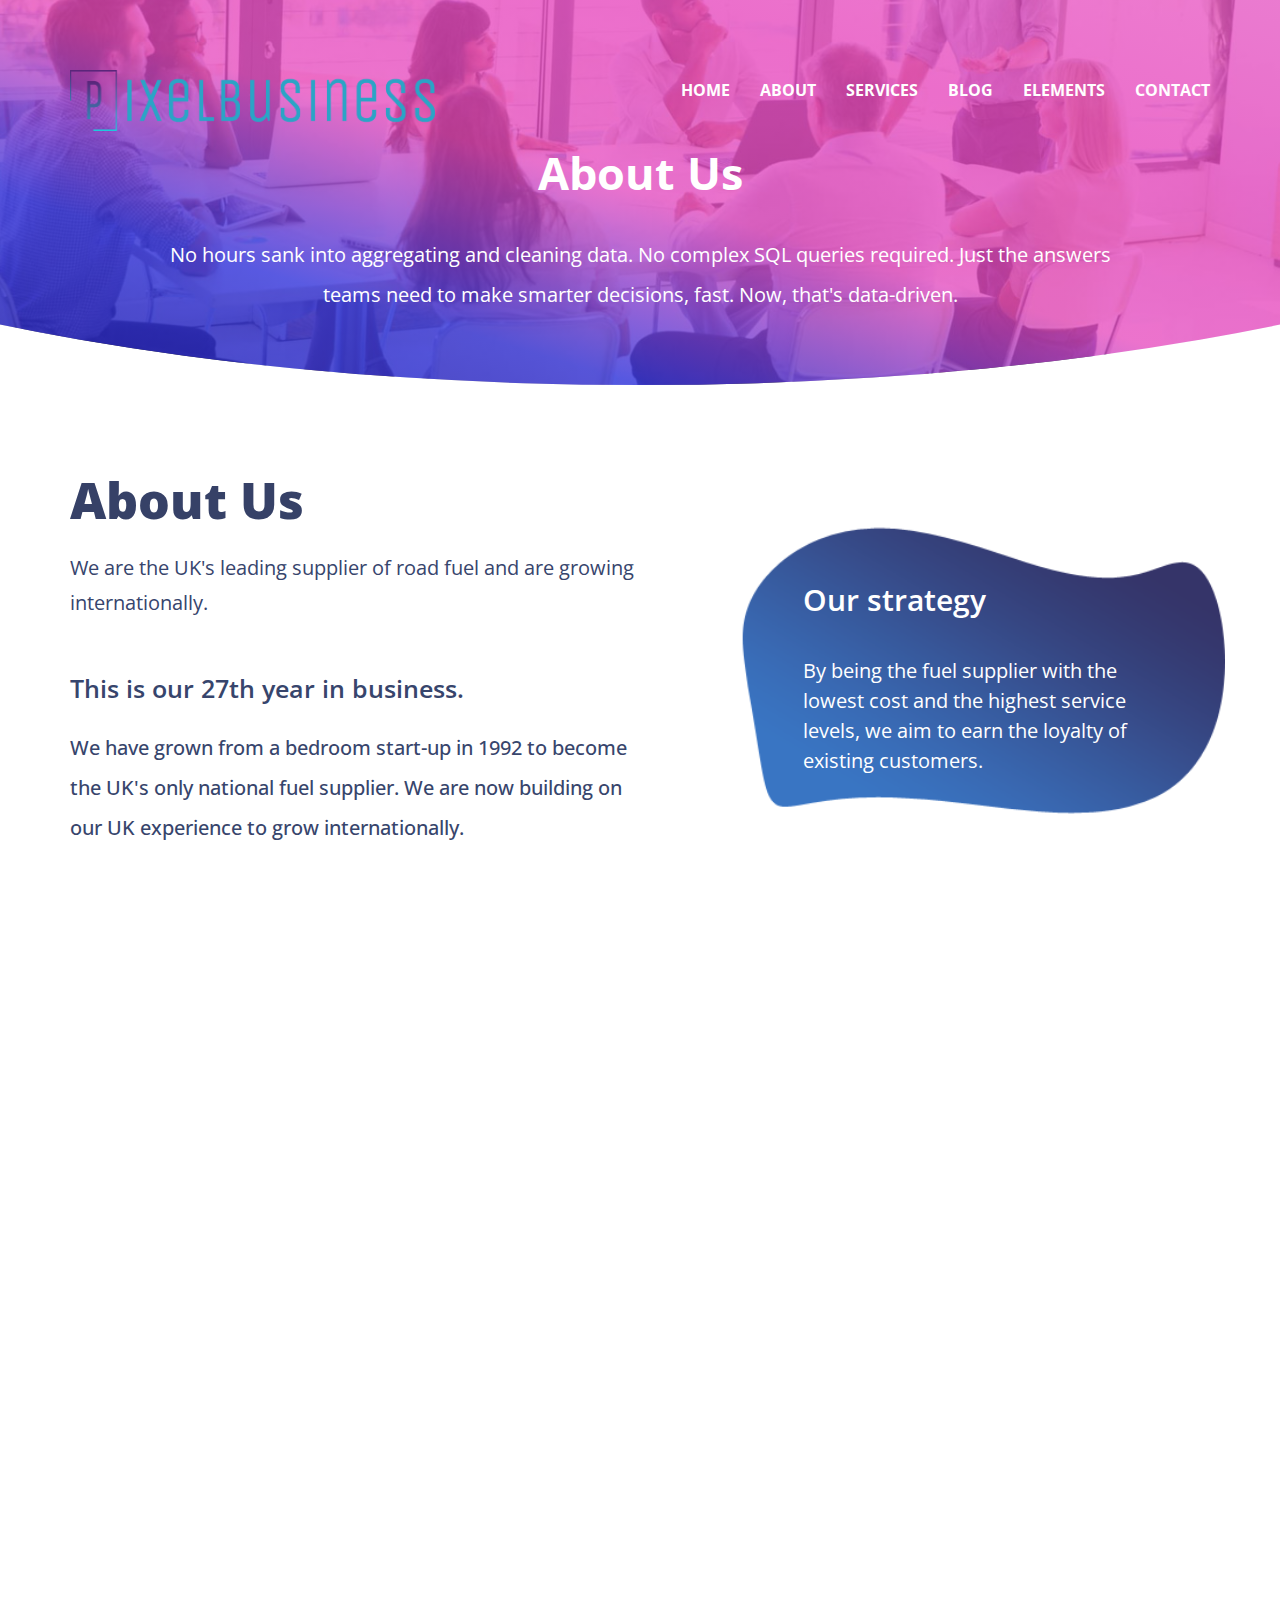
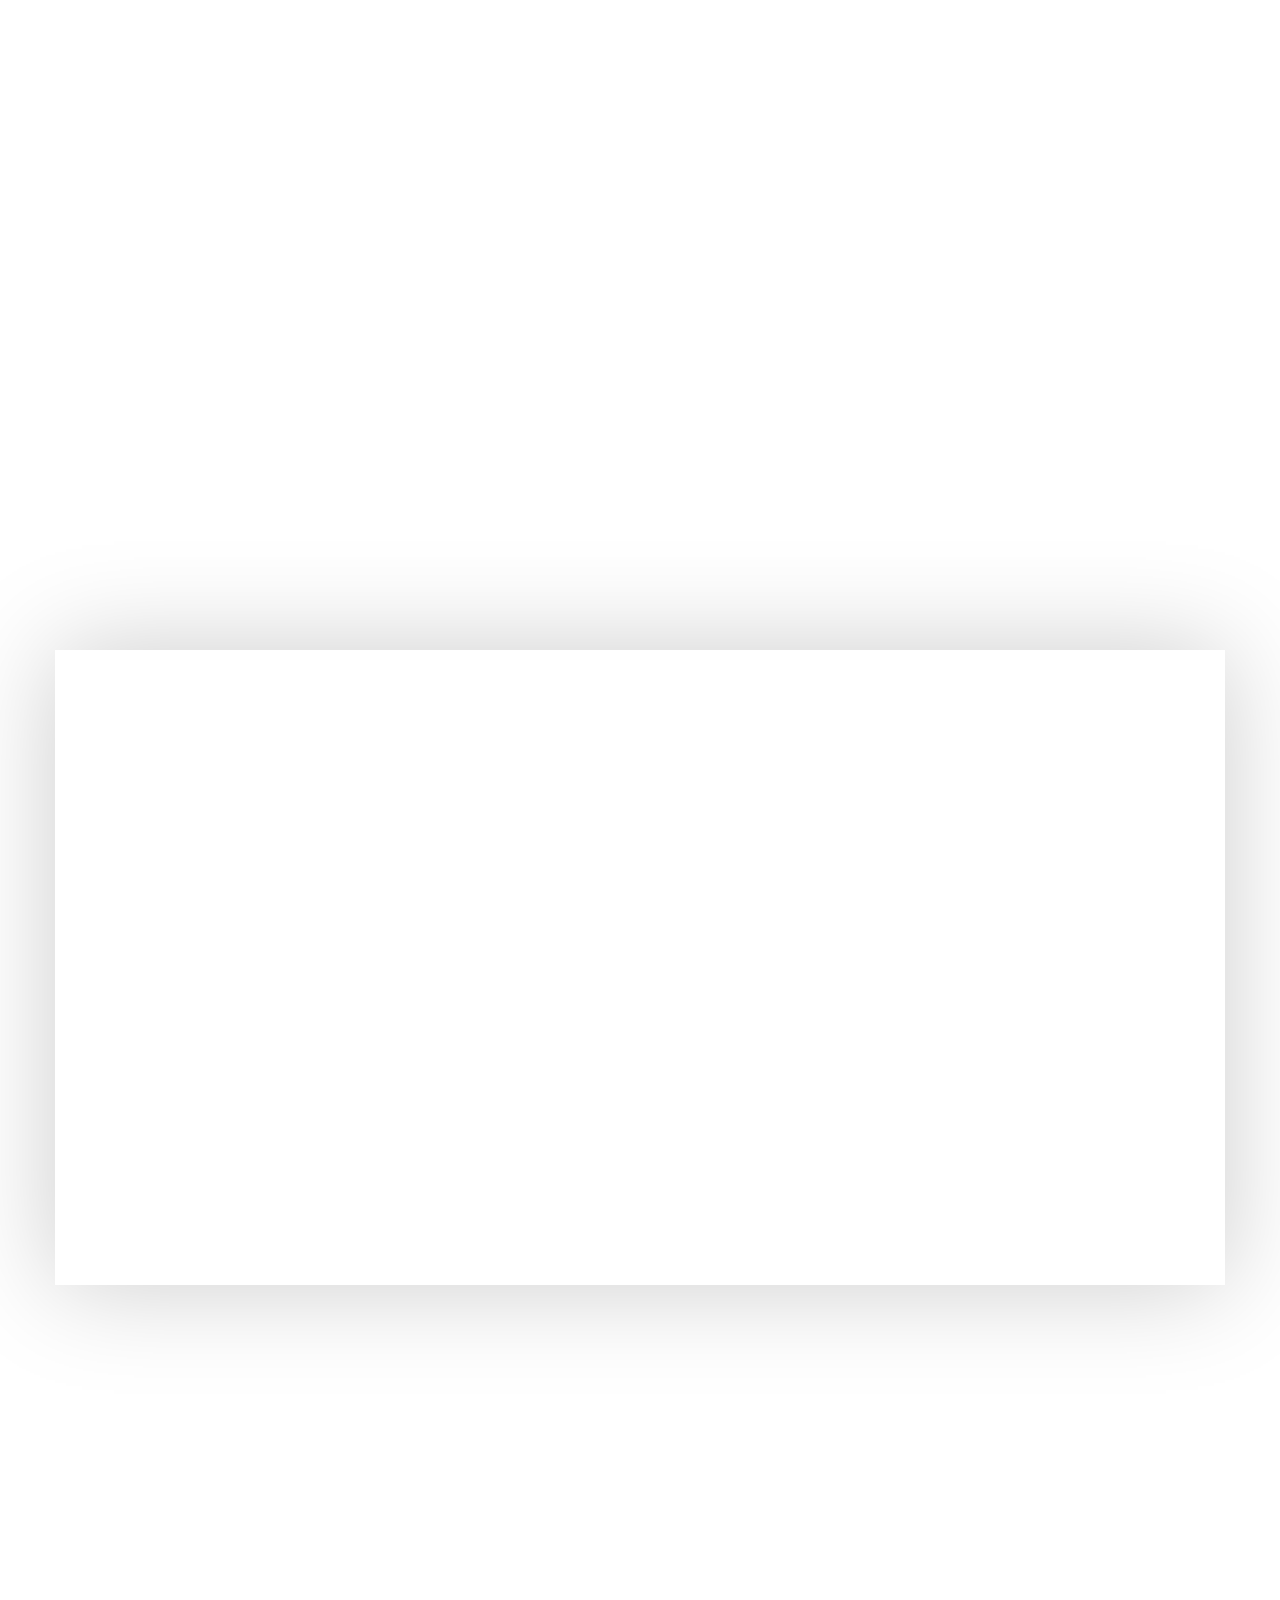
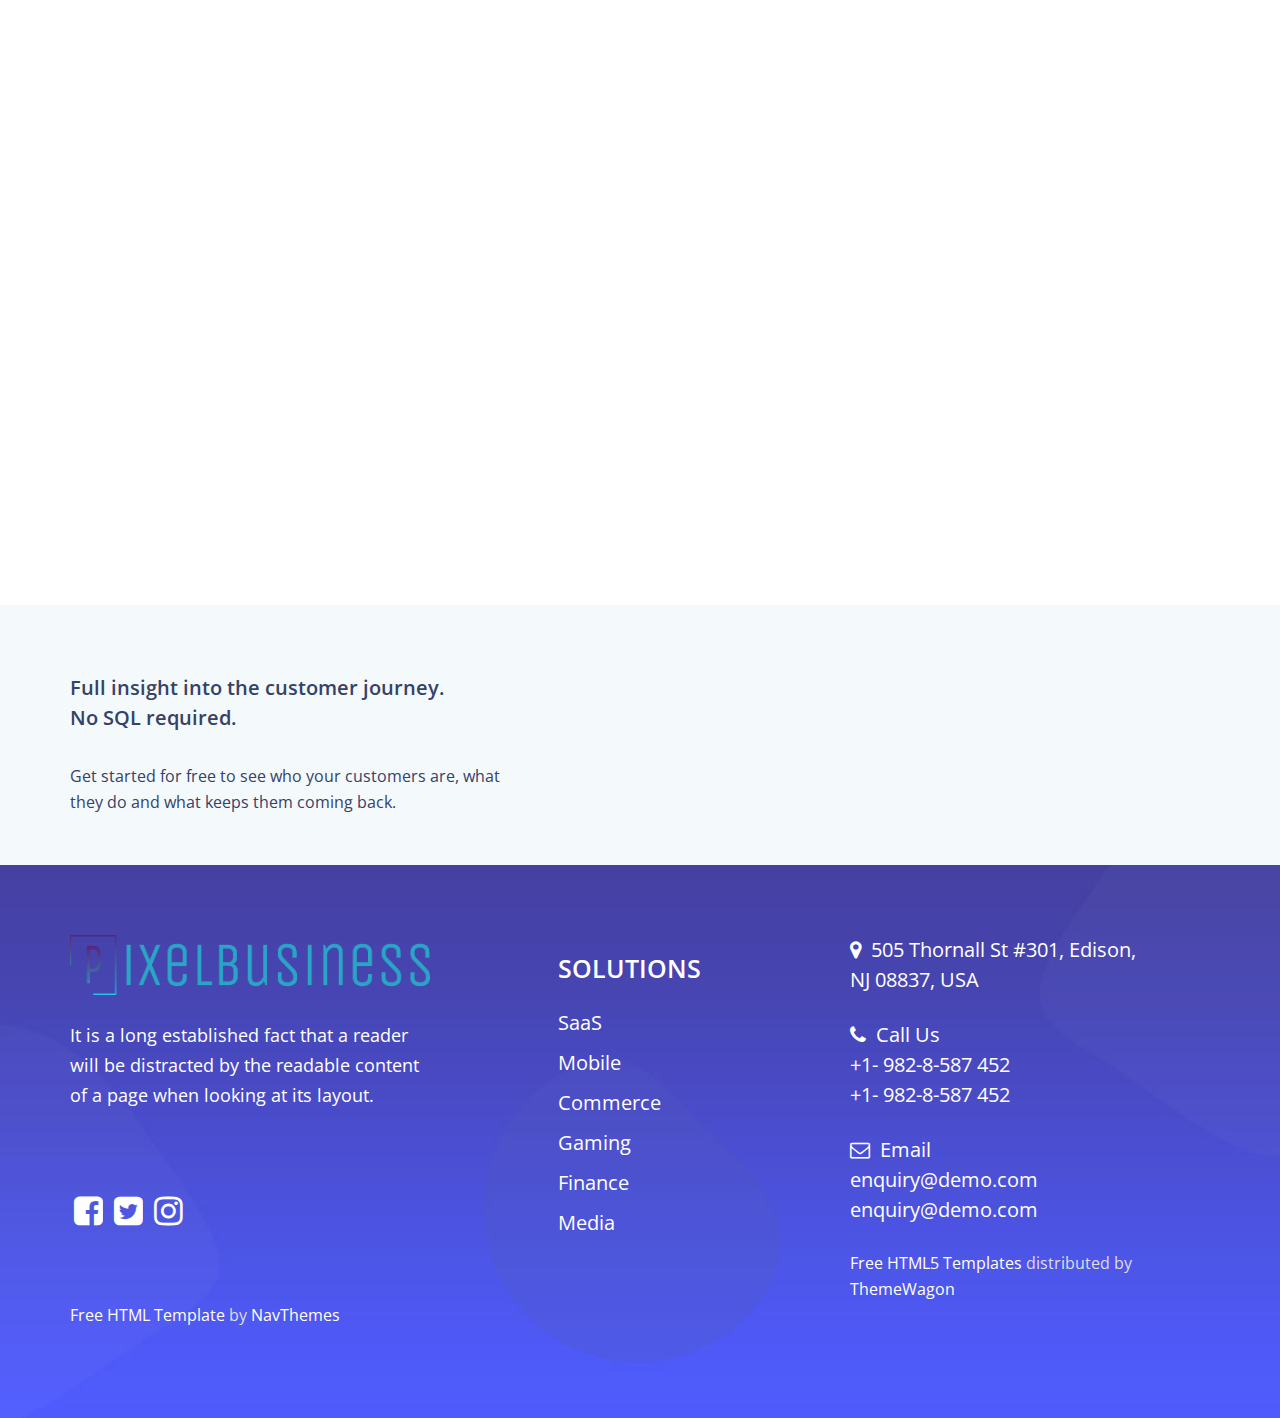
==== about.html @ dd437dbc "initial commit" ====
<!DOCTYPE html>
<html lang="en">
   <head>
      <meta charset="utf-8">
      <meta http-equiv="X-UA-Compatible" content="IE=edge">
      <meta name="viewport" content="width=device-width, initial-scale=1">
      <title>  About page </title>
      <!-- Favicon -->
      <link rel="icon" href="assets/images/favicon.png" type="image/x-icon" />
      <!-- Bootstrap CSS -->
      <link href="assets/css/bootstrap.min.css" rel="stylesheet">
      <!-- Animate CSS -->
      <link href="assets/vendors/animate/animate.css" rel="stylesheet">
      <!-- Icon CSS-->
      <link rel="stylesheet" href="assets/vendors/font-awesome/css/font-awesome.min.css">
      <!-- Camera Slider -->
   
      <!-- Owlcarousel CSS-->
      <link rel="stylesheet" type="text/css" href="assets/vendors/owl_carousel/owl.carousel.css" media="all">
      <!--Template Styles CSS-->
      <link rel="stylesheet" type="text/css" href="assets/css/style.css" media="all" />
      <link href="https://fonts.googleapis.com/css?family=Open+Sans:400,400i,600,600i,700,700i,800,800i&amp;subset=cyrillic,cyrillic-ext,greek,greek-ext,latin-ext,vietnamese" rel="stylesheet">
   </head>
   <body>
     
         <div class="bg-banner-img clip-ellipse">
               <div class="ovrllay">
           
            <!-- Header_Area -->
            <nav class="navbar navbar-default header_aera affix-top pb-0   ">
               <div class="container m-s">
                  <!-- Brand and toggle get grouped for better mobile display -->
                  <div class="col-md-4 p0">
                     <div class="navbar-header">
                        <button type="button" class="navbar-toggle collapsed" data-toggle="collapse" data-target="#min_navbar">
                        <span class="sr-only">Toggle navigation</span>
                        <span class="icon-bar"></span>
                        <span class="icon-bar"></span>
                        <span class="icon-bar"></span>
                        </button>
                        <a class="navbar-brand logo-biss" href="index.html"> <img src="assets/images/logo_img.png"></a>
                     </div>
                  </div>
                  <!-- Collect the nav links, forms, and other content for toggling -->
                  <div class="col-md-8 p0">
                     <div class="collapse navbar-collapse" id="min_navbar">
                      <ul class="nav navbar-nav navbar-right">
                        <li class="dropdown submenu">
                           <a href="index.html" class="">Home</a>
                        </li>
                         <li class="dropdown submenu">
                           <a href="about.html" class="">About</a>
                        </li>
                        <li class="dropdown submenu">
                           <a href="services.html" class=""> Services</a>
                        </li>
                        <li class="dropdown submenu">
                           <a href="blog.html" class="">Blog</a>
                        </li>
                        <li class="dropdown submenu">
                           <a href="elements.html" class="">Elements</a>
                        </li>
                        <li class="dropdown submenu">
                           <a href="contact.html" class="">Contact</a>
                        </li>
                      
                     </ul>
                     </div>
                     <!-- /.navbar-collapse -->
                  </div>
               </div>
               <!-- /.container -->
            </nav>
            <!-- End Header_Area -->
            <!-- #banner start -->
            <section id="banner" class="pt-0">
               <div class="container ">
                  <div class="row">
                     <!-- #banner-text start -->            
                     <div id="banner-text" class="col-md-12 text-c text-center ">
                        <h5 class="wow fadeInUp main-h" data-wow-delay="0.2s" >
                           About Us
                        </h5>
                        <p class="banner-text wow fadeInUp main-h3" data-wow-delay="0.8s">No hours sank into aggregating and cleaning data. No complex SQL queries required. Just the answers <br> teams need to make smarter decisions, fast. Now, that's data-driven.</p>
                     </div>
                     <!-- /#banner-text End -->
                  </div>
               </div>
            </section>
         </div>
      </div>
         <!-- /#banner end -->
         <!--#our_about_area -->
         <div class=" py-70 bg-about-img">
            <div class="container">
               <div class="row">
                  <div class="col-md-7 ">
                     <div class="title-lefts wow fadeInUp">
                        <h1>About us</h1>
                        <p class="bottom_h wow fadeInUp">We are the UK's leading supplier of road fuel and are growing internationally. </p>
                     </div>
                     <h2 class="about-s wow fadeInUp">This is our 27th year in business. </h2>
                     <p class="about-bottom-s wow fadeInUp">  We have grown from a bedroom start-up in 1992 to become<br> the UK's only national fuel supplier. We are now building on<br> our UK experience to grow internationally.</p>
                  </div>
              
               
                  <div class="col-md-5  back-shap">
                     <div class="all-text">
                        <h2 class="shap_top"> Our strategy </h2>
                        <p class="shap_bottom wow fadeInUp">By being the fuel supplier with the<br> lowest cost and the highest service<br> levels, we aim to earn the loyalty of<br> existing customers. 
                        </p>
                     </div>
                  </div>
               </div>
            </div>
         </div>
    
      <!--#End our_about_area-->
      <!-- #About Us Area start -->
      <div  id="about"  class=" back-right-text-c mt-50 wow fadeInUp ">
         <div class="container about_top-400">
            <div class="title wow fadeInUp mb_150  " style="visibility: visible; animation-name: fadeInUp;">
                  <h1 class="text-left pt-0">Lorem Ipsum <span class="font_30"> is simply dummy text of the printing and typesetting industry. Lorem Ipsum has been</span> </h1>
                 
               </div>
            <div class="row">
               <div class="col-md-6  ">
               </div>
               <div class="col-md-6  ">

                  <div class="about-right wow fadeInUp">
                     <h1 class="text-left">Lorem Ipsum is simply dummy text printing    industry.</h1  >
                  </div>
               </div>
            </div>
            <div class="row text-left box-s">
               <div class="col-md-6">
                  <div class="title wow fadeInUp">
                     <img src="assets/images/image_about_left.jpg " class="posi-r-img">
                  </div>
                  <div class="">
                     <a href="#nogo" class="hero__play"> <img src="assets/images/img-2.png" class="video-a"></a>
                  </div>
               </div>
               <div class="col-md-6 wow fadeInUp">
                  <div class="services-right">
                     <p class="about_bottom_r">Lorem Ipsum is simply </p>
                     <p class="services-right-text">Lorem Ipsum is simply dummy text of the printing and typesetting industry. Lorem Ipsum has been the industry's standard dummy text ever since the 1500s, when an unknown printer took a galley of type and scrambled it to make a type specimen book. It has survived not only five centuries,</p>
                  </div>
               </div>
            </div>
         </div>
      </div>
      <div  id="about"  class=" back-right-text-c mt-50 ">
         <div class="container about_top-100">
           <div class="row">
               <div class="col-md-12  wow fadeInUp ">
                 <div class="about-right wow fadeInUp">
                     <h1 class="text-left">Lorem Ipsum is simply dummy text printing <br> industry.</h1  >
                  </div>
               </div>
            </div>
            <div class="row text-left box-s">
               <div class="col-md-6 wow fadeInUp">
                  <div class="services-right">
                     <p class="about_bottom_r">Lorem Ipsum is simply </p>
                     <p class="services-right-text">Lorem Ipsum is simply dummy text of the printing and typesetting industry. Lorem Ipsum has been the industry's standard dummy text ever since the 1500s, when an unknown printer took a galley of type and scrambled it to make a type specimen book. It has survived not only five centuries,</p>
                  </div>
               </div>
               <div class="col-md-6">
                  <div class="title wow fadeInUp">
                     <img src="assets/images/image_about_right.jpg " class="posi-r-img">
                  </div>
               </div>
            </div>
         </div>
      </div>
      <!-- End About Us Area -->
      <!-- #Our Team  Area start -->
      <section id="team" class="our_team_area">
         <div class="container">
            <div class="about-team wow fadeInUp" style="visibility: visible; animation-name: fadeInUp;">
               <h1 class="text-center">Our Team</h1>
            </div>
            <div class="row team_row">
               <div class="col-md-4 col-sm-6 wow fadeInUp" style="visibility: visible; animation-name: fadeInUp;">
                  <div class="team_membar">
                     <img src="assets/images/team/tm-1.jpg" alt="">
                     <div class="team_content">
                        <div class=" float-left  ">
                           <a href="#" class="name">Isabella Dowson</a>
                           <h6>Web Designer</h6>
                        </div>
                        <ul>
                           <li><a href="#"><i class="fa fa-facebook" aria-hidden="true"></i></a></li>
                           <li><a href="#"><i class="fa fa-twitter" aria-hidden="true"></i></a></li>
                           <li><a href="#"><i class="fa fa-linkedin" aria-hidden="true"></i></a></li>
                        </ul>
                     </div>
                  </div>
               </div>
               <div class="col-md-4 col-sm-6 wow fadeInUp" data-wow-delay="0.2s" style="visibility: visible; animation-delay: 0.2s; animation-name: fadeInUp;">
                  <div class="team_membar">
                     <img src="assets/images/team/tm-2.jpg" alt="">
                     <div class="team_content">
                        <div class=" float-left  ">
                           <a href="#" class="name">Isabella Dowson</a>
                           <h6>Web Designer</h6>
                        </div>
                        <ul>
                           <li><a href="#"><i class="fa fa-facebook" aria-hidden="true"></i></a></li>
                           <li><a href="#"><i class="fa fa-twitter" aria-hidden="true"></i></a></li>
                           <li><a href="#"><i class="fa fa-linkedin" aria-hidden="true"></i></a></li>
                        </ul>
                     </div>
                  </div>
               </div>
               <div class="col-md-4 col-sm-6 wow fadeInUp" data-wow-delay="0.3s" style="visibility: visible; animation-delay: 0.3s; animation-name: fadeInUp;">
                  <div class="team_membar">
                     <img src="assets/images/team/tm-3.jpg" alt="">
                     <div class="team_content">
                        <div class=" float-left  ">
                           <a href="#" class="name">Isabella Dowson</a>
                           <h6>Web Designer</h6>
                        </div>
                        <ul>
                           <li><a href="#"><i class="fa fa-facebook" aria-hidden="true"></i></a></li>
                           <li><a href="#"><i class="fa fa-twitter" aria-hidden="true"></i></a></li>
                           <li><a href="#"><i class="fa fa-linkedin" aria-hidden="true"></i></a></li>
                        </ul>
                     </div>
                  </div>
               </div>
            </div>
         </div>
      </section>
      <!-- End Our Team Us Area -->
      <!--#start Our testimonial Area -->
    <div class="our_partners_area bg-grediunt">
         <div class="book_now_aera ">
            <div class="container">
               <div class="row book_now">
                  <div class="col-md-5 booking_text">
                     <h4>Full insight into the customer journey.<br>
                        No SQL required.
                     </h4>
                     <p>Get started for free to see who your customers are, what they do and what keeps them coming back.</p>
                  </div>
                  <div class="col-md-7 p0 book_bottun">
                     <div class="col-md-7">
                       
                     </div>
                     <div class="col-md-5">
                        <div class="top-banner wow fadeInRight text-left" style="visibility: visible; animation-name: fadeInRight;">
                           <a id="#services" href="contact.html" class="btn btn-primary  wow fadeInUp  js-scroll-trigger" data-wow-delay="1s" style="visibility: visible; animation-delay: 1s; animation-name: fadeInUp;">CONTACT SALES</a>
                        </div>
                     </div>
                  </div>
               </div>
            </div>
         </div>
      </div>
         <!--#End Our testimonial Area -->
      <!--#start Our footer Area -->
      <div class="our_footer_area">
         <div class="book_now_aera ">
            <div class="container">
               <div class="row book_now">
                  <div class="col-md-4">
                     <div class="">
                        <a class=" logo-biss" href="index.html"> <img src="assets/images/logo_img.png"></a>
                     </div>
                     <p class="footer-h">It is a long established fact that a reader will be distracted by the readable content of a page when looking at its layout.</p>
                     <div class="bigpixi-footer-social">
                        <a href="" target="_blank"><i id="social-fb" class="fa fa-facebook-square fa-3x social"></i></a>
                        <a href="" target="_blank"><i id="social-tw" class="fa fa-twitter-square fa-3x social"></i></a>
                        <a href="" target="_blank"><i id="social-em" class="fa fa-instagram fa-3x social"></i></a>
                     </div>
                  </div>
                  <div class="col-md-1 ">
                  </div>
                  <div class="col-md-3">
                     <h2 class="footer-top">SOLUTIONS </h2>
                     <ul class="footer-menu">
                        <li><a href=""> SaaS    </a></li>
                        <li><a href=""> Mobile  </a> </li>
                        <li><a href="">Commerce    </a> </li>
                        <li><a href="">    Gaming    </a> </li>
                        <li><a href="">   Finance   </a> </li>
                        <li><a href="">         Media   </a></li>
                     </ul>
                  </div>
                  <div class="col-md-4">
                     <ul class="location">
                        <li class="footer-left-h"><i class="fa fa-map-marker"></i>505 Thornall St #301, Edison, <br>NJ 08837, USA</li>
                        <li class="footer-left-h"><i class="fa fa-phone"></i>Call Us <br>+1- 982-8-587 452
                           <br>+1- 982-8-587 452
                        </li>
                        <li class="footer-left-h"><i class="fa fa-envelope-o"></i>Email<br>
                           <a href=""> enquiry@demo.com </a></br><a href=""> enquiry@demo.com </a>
                        </li>
                        <p class="color-gray">  
                           <a href="https://themewagon.com/theme_tag/free/">Free HTML5 Templates</a> distributed by <a href="https://themewagon.com/">ThemeWagon</a> 
                        </p>
                     </ul>
                  </div>
                  <div class="col-md-12">
                    <p class="color-gray">  <a href="https://www.navthemes.com/free-html-templates/">Free HTML Template</a> by <a href="https://www.navthemes.com">NavThemes </a> </p>
                  </div>
               </div>
            </div>
         </div>
      </div>
      <!--#End Our footer Area -->
      <!-- The following is only needed when the video is in the html
         otherwise the who .hero__overlay html can be removed -->
      <div class="hero__overlay">
         <div class="hero__modal">
            <a class="hero__close" href="#">Close</a>
            <iframe allowscriptaccess="always" id="hero-video" class="hero__player" src="https://www.youtube.com/embed/1NSA8ycGfKg?enablejsapi=1&html5=1" frameborder="0" webkitallowfullscreen mozallowfullscreen allowfullscreen></iframe>
         </div>
         <!-- /.hero__modal -->    
      </div>
      <!-- /.hero__overlay -->
      <!-- jQuery JS -->
      <script src="assets/js/jquery-1.12.0.min.js"></script>
    
      <!-- Bootstrap JS -->
      <script src="assets/js/bootstrap.min.js"></script>
       <script src="assets/vendors/popup/lightbox.min.js"></script>
      <!-- Animate JS -->
      <script src="assets/vendors/animate/wow.min.js"></script>
      
      <!-- Owlcarousel JS -->
      <script src="assets/vendors/owl_carousel/owl.carousel.min.js"></script>
     
      <!-- Theme JS -->
      <script src="assets/js/theme.min.js"></script>
   </body>
</html>
---- assets/css/style.css ----
/*----------------------------------------------------
@File: Default Styles
@Author: NavThemes
@URL:https://www.navthemes.com
@Version: 1.0

This file contains the styling for the actual theme, this
is the file you need to edit to change the look of the
theme.



This files contents are outlined below.
  

0. General Style
1. Buttons
2. Headings
3. Subtitle
4. Prefix Styles
5. Top header
6. ABOUT US
7. our_partners_area
9. our_services_area
10. our_services_tow
11. Analytics to answer_area
12. our_services_three
13. our_PRICING_area
14. testimonial_area
16. footer_area
17. Edit-css
18. blog-area start
19. blog-details-area start
20.sidebar-style-here
21.media query in css-Responsive
22.(mxn-width: 1024px)  media query 
23.(min-width: 768px) media query 
24.(min-width: 1023px) and (max-width: 1100px)  media query
25.(max-width: 768px) media query 
26.(max-width: 480px) media query 



----------------------------------------------------*/
/*--------------------------------------------------*/
/*Color Variables*/
::selection {
    background-color:#99a9bb;
    color: #FFF
}

/*----------------------------------
   1.Start button
------------------------------------*/
.btn{
padding: 18px 50px;
    font-size: 20px;
    font-weight: 500;
    border-radius: 30px;
      display: inline-block;
    border: 0;
     text-transform: uppercase;
    position: relative;
    z-index: 2;
     text-decoration: none !important;
}

.btn-default {
   background: #2e7ffe !important;
    color: #fff !important;
}
.btn-default:before {
    content: "";
    position: absolute;
    z-index: -1;
        background:#504cf5 !important;
  
    top: 0;
    bottom: 0;
    left: 0;
    display: block;
    right: 0;
    transform: scaleY(0);
    transform-origin: 50%;
    transition-property: transform;
    transition-duration: 0.3s;
    transition-timing-function: ease-out;
}
.btn-default:hover:before, .btn-default:focus:before {
    transform: scaleY(1);
    color: #fff !important;
    border-radius: 30px;
}

.btn-primary {
   background: #504cf5 !important;
    color: #fff !important;
  }
   
.btn-primary:before {
    content: "";
    position: absolute;
    z-index: -1;
        background:#f356c9 !important;
    top: 0;
    bottom: 0;
    left: 0;
    display: block;
    right: 0;
    transform: scaleY(0);
    transform-origin: 50%;
    transition-property: transform;
    transition-duration: 0.3s;
    transition-timing-function: ease-out;
}
.btn-primary:hover:before, .btn-primary:focus:before {
    transform: scaleY(1);
    color: #fff !important;
    border-radius: 30px;
}
a:before, a:after, .btn:before, .btn:after, button:before, button:after {
    transition: all 300ms linear 0s;
}


a {
      color: #fff !important;
    text-decoration: none !important;
}

/*----------------------------------
   End button
------------------------------------*/

/*----------------------------------
   2. Headings
------------------------------------*/

/* Section Title*/
.title {
  text-align: center;
  text-transform: uppercase;
}
.title h2  {
    font-size: 30px;
    color: #99a9bb;
 
    font-weight: 550;
    text-transform: capitalize;
}
.pt_banner_30{
  padding-top: 35px !important}
}



.title h4 {

  color: #555555;
  padding-top: 55px;
}
.subtitle h2 {

  color: #222222;
  text-transform: uppercase;
  position: relative;
  margin-bottom: 20px;
}





/*----------------------------------
   4.Prefix Styles
------------------------------------*/
/*Prefix Styles*/
.m0 {
  margin: 0;
}

.p0 {
  padding: 0;
}

body {
 font-family: 'Open Sans', sans-serif;
  /*Section Fix*/
}

body p {
  font-family: 'Open Sans', sans-serif;
  line-height: 26px;
  color: #555555;
  font-size: 16px;
  margin: 0;
}
body section.row, body header.row, body footer.row {
  margin: 0;
  font-family: 'Open Sans', sans-serif;
}

/*Ancore*/
a, .btn, button {
  outline: none;
  transition: all 300ms linear 0s;
}
a:before, a:after, .btn:before, .btn:after, button:before, button:after {
  transition: all 300ms linear 0s;
}
a:focus, a:hover, .btn:focus, .btn:hover, button:focus, button:hover {
  outline: none;
  text-decoration: none;
  transition: all 300ms linear 0s;
}
.h1, .h2, .h3, .h4, .h5, .h6, h1, h2, h3, h4, h5, h6 {
    font-weight: 700;
}

blockquote {
    display: block;
    -webkit-margin-before: 1em;
    -webkit-margin-after: 1em;
    -webkit-margin-start: 40px;
    -webkit-margin-end: 40px;
}
blockquote, q {
    position: relative;
    padding: 4rem 3rem 3rem;
    text-align: center;
    font-size: 2rem;
    line-height: 1.88;
    border: 1px double rgba(0,0,0,.1);
    margin: 6rem 0;
    display: block;
}
thead, th, td {
    border: 1px solid black;
    padding: 10px;
}
ul li {
    line-height: 30px;
}
ol li {
    line-height: 30px;
}
strong {
    font-weight: 600;
    line-height: 35px;
}
tbody a{
  color:#337ab7 !important;
}
dd, dt {
    line-height: 2.428571;
    }
   
/*--------------------------------------------------*/


/* Header Aera */


.header_aera {
  background:no-repeat !important;
  border-radius: 0;
  border: 0;
  margin: 0;
  
  
      padding: 70px 0px;
  width: 100%;
  z-index: 9999;
  top: 0;
 
}
.header_aera .searchForm {
  height: 0;
  overflow: hidden;
  transition: all 300ms linear 0s;
}
.header_aera .searchForm .input-group-addon {
  border-radius: 0;
  border: none;
  font-size: 14px;
  padding: 0 45px;
  background: #f6b60b;
  color: #fff;
  cursor: pointer;
}
.header_aera .searchForm .form-control {
  height: 79px;
  padding: 0 15px;
  border-radius: 0;
  border: none;
  color: #fff;
  background: #f6b60b;
  text-align: center;
  font: 400 16px "Roboto", sans-serif;
  box-shadow: inset 0 1px 1px rgba(0, 0, 0, 0.075), 0 0 8px rgba(102, 175, 233, 0.6);
}
.header_aera .searchForm .form-control.placeholder {
  font: 400 16px "Roboto", sans-serif;
  color: #fff;
}
.header_aera .searchForm .form-control:-moz-placeholder {
  font: 400 16px "Roboto", sans-serif;
  color: #fff;
}
.header_aera .searchForm .form-control::-webkit-input-placeholder {
  font: 400 16px "Roboto", sans-serif;
  color: #fff;
}
.header_aera .show {
  height: 80px;
  border-bottom: 1px solid transparent;
}
.header_aera .navbar-header .navbar-brand {
  padding-top:0px !important;
}
.header_aera .navbar-header .navbar-brand img {
  max-width: 100%;
}
.header_aera .navbar-collapse .navbar-nav.navbar-right li a {
  
    text-transform: uppercase;
    padding: 0;
    font-family: 'Open Sans', sans-serif;
    padding-left: 30px;
    color: #fff !important;
    font-size: 16px;
    font-weight: 700;

}
.header_aera .navbar-collapse .navbar-nav.navbar-right li a:hover, .header_aera .navbar-collapse .navbar-nav.navbar-right li a:focus {
  color: #f6b60b;
}
.header_aera .navbar-collapse .navbar-nav.navbar-right li .nav_searchFrom {
  width: 100px;
  background: #f6b60b;
  color: #fff;
  padding: 0;
  text-align: center;
  margin-left: 15px;
}
.header_aera .navbar-collapse .navbar-nav.navbar-right li .nav_searchFrom:hover, .header_aera .navbar-collapse .navbar-nav.navbar-right li .nav_searchFrom:focus {
  color: #222222;
}


.header_aera .navbar-collapse .navbar-nav.navbar-right li.submenu ul li {
  display: block;
}
.header_aera .navbar-collapse .navbar-nav.navbar-right li.submenu ul li a {
  line-height: normal;
  padding: 12px 8px;
  display: block;
}
.header_aera .navbar-collapse .navbar-nav.navbar-right li.submenu ul:before {
  content: "";
  width: 100%;
  height: 5px;
  background: #222222;
  position: absolute;
  top: 0px;
  transform: translateZ(0);
  backface-visibility: hidden;
  transform: scaleX(0);
  transform-origin: 0 50%;
  transition: all 800ms ease-in-out;
}
.header_aera .navbar-collapse .navbar-nav.navbar-right li.submenu ul:after {
  content: "";
  width: 100%;
  height: 5px;
  position: absolute;
  bottom: 0px;
  background: #222222;
  transform: translateZ(0);
  backface-visibility: hidden;
  transform: scaleX(0);
  transform-origin: 100% 50%;
  transition: all 800ms ease-in-out;
}
@media (min-width: 768px) {
  .header_aera .navbar-collapse .navbar-nav.navbar-right li:hover.submenu ul {
    transform: rotateX(0deg);
  }
  .header_aera .navbar-collapse .navbar-nav.navbar-right li:hover.submenu ul:before {
    transform: scaleX(1);
  }
  .header_aera .navbar-collapse .navbar-nav.navbar-right li:hover.submenu ul:after {
    transform: scaleX(1);
  }
}

/* End Header Aera */
/* End header area 2 */
.header_aera_tow {
  background-color: transparent;
  position: relative;
  box-shadow: none;
}
.header_aera_tow .navbar_right_fulid {
  background: #fff;
  height: 100px;
  padding-left: 20px;
  box-shadow: 0px 0px 40px 0px rgba(21, 47, 95, 0.2);
}
.header_aera_tow .navbar_right_fulid:after {
  content: "";
  position: absolute;
  right: 0;
  height: 100px;
  background: #fff;
  width: 30%;
  z-index: -1;
  box-shadow: 0px 0px 40px 0px rgba(21, 47, 95, 0.2);
}
.header_aera_tow .navbar_right_fulid ul.nav.navbar-nav.navbar-right {
  margin-right: 0;
}

.navbar-default .navbar-nav > .open > a, .navbar-default .navbar-nav > .open > a:focus, .navbar-default .navbar-nav > .open > a:hover {
  background-color: transparent;
}

/* header area 2 */
/*--------------------------------------------------*/



/*start banner area 1*/
/*--------------------------------------------------*/
.title-left h1{
    font-size: 35px;
    font-weight: 700;
    color: #364167;
        line-height: 50px;
    text-transform: capitalize;
}
  
.bg-banner-img{
 
    background: rgba(255,255,255,0);
    background-image: url(../images/banner-img.jpg);
    background-repeat: no-repeat;
    background-position: center bottom;
    -webkit-background-size: cover;
    -moz-background-size: cover;
    -o-background-size: cover;
    background-size: cover;
}
.clip-ellipse {
  clip-path: ellipse(95%  100% at top);
  -webkit-clip-path: ellipse(93%  100% at top);

}
.mb-90{
  padding-bottom:140px;
}
.color-gray{
  color:#dedede;
}

.back-shap{
    background-image: url(../images/shap-a.png);
    background-repeat: no-repeat;
    background-position: center;
    -webkit-background-size: contain;
    -moz-background-size: contain;
    -o-background-size: contain;
    background-size: contain;
   
   

    
}

.ovrllay{
    position: relative;
    left: 0;
    top: 0;
    bottom: 0;
    width: 100%;
    height: 100%;
    right: 0;
 background-image: linear-gradient(to right top ,#2725b9d4,#3a39dcd1,#e748bec2 ,#e748bec9 ,#e748beb5)!important;

}
img{
    vertical-align: middle;
    max-width: 100%;
}
.shap_top{
    font-size: 30px;
    font-weight: 600;
    color: #fff;
    padding-bottom: 30px;
}
.all-text {
    padding: 108px 50px;
}
.shap_bottom{
    font-size: 20px;
    line-height: 30px;
    color: #fff;
}


.banner-text{
   text-align: center;
    font-size: 20px;
    color: #fff;
    line-height: 40px;
}
.py-70{
  padding: 70px 0px;
}
.mb-60{
  margin-bottom: 60px;
}
/*End banner area 1*/
/*--------------------------------------------------*/

/*start servise area */
/*--------------------------------------------------*/
.servise-top{
    text-align: center;
    visibility: visible;
    animation-name: fadeInUp;
    background: #2e7ffe;
        width: 85px;
    line-height: 80px;
    height: 85px;
    margin-bottom: 20px;
    border-radius: 50%;
}
.unify{
  font-weight: 700;
    font-size: 24px;
    text-align: left;
    margin: 10px 0; 
    color: #364167;
}
.bottom-s{
    font-size: 16px;
    line-height:1.7em;
    color: #97a6b9;
    margin-bottom:30px;
}
.col-4pad{
  padding-right: 0.8rem !important;
    padding-left: 0.8rem !important;
}
.button-div{
  margin-top: 20px;
}
.button-s:after {
    content: '→';
    position: absolute;
    margin-left: 5px;
    font-family: 'IntercomText', 'Helvetica Neue', Helvetica, Arial, sans-serif;
    transition: transform 0.3s;
    margin-top: 2px;
    transition-duration: 1s;
}
.button-s:hover:after{
  margin-left: 15px;
  transition-duration:1s;
}
.button-s{
    font-size: 14px;
    color: #2e7ffe !important;
    font-weight: 400;
        display: block;
    letter-spacing: 0.15px;
      transition-duration:1s;
}

.service-1{
         border: 1px solid rgba(90,122,190,0.08);
    box-shadow: 0 3px 0 0 rgba(90,122,190,0.12);
    padding: 30px 15px 30px 20px;
    border-radius: 10px;
    transition-duration: 1s;
}
.contact-map{
        box-shadow: 0px 6px 21px -5px #d3d3d3;
   background:#edf6fb;
    border-radius: 10px;
    transition-duration: 1s;
    float: left;
}
.section-heading.left {
    margin-bottom: 30px;
    text-align: left;
}
.section-heading h4 {
    font-size: 30px;
    line-height: normal;
        position: relative;
        padding-bottom: 20px;
}
.section-heading h4:after {
    content: '';
    display: block;
    width: 100px;
    height: 2px;
    background: #504cf5;
    margin: 0 auto;
    position: absolute;
    left: 0;
    right: 0;
    bottom: 0;
    margin:0px;

}
.top-contact{
  margin-top:20px;
}

.contact-info-section h4 {
    color: #232323;
    font-size: 18px;
    font-weight: 500;
    margin-bottom: 15px;
    line-height: normal;
}
.contact-info-section p {
    color: #999;
    font-size: 15px;
    font-weight: 400;
    margin: 0;
}
.contact-info-section {
    border-bottom: 1px solid #ececec;
    padding: 25px 0;
    margin-bottom: 0;
    -webkit-transition-duration: .5s;
    transition-duration: .5s;
}
.contact-info-section h4 {
    color: #232323;
    font-size: 18px;
    font-weight: 500;
    margin-bottom: 15px;
    line-height: normal;
}
.no-margin-bottom {
    margin-bottom: 0 !important;
    padding-left: 0px !important;
}
.list-style-1 li {
    padding: 5px 0;
}
.contact-info-section p {
    color: #999;
    font-size: 15px;
    font-weight: 400;
    margin: 0;
}
.contact-info-section i {
    width: 25px;
    height: 25px;
    padding-top: 7px;
    border-radius: 50%;
    background: #47588f;
    color: #fff;
    font-size: 12px;
    margin-right: 5px;
    line-height: 11px;
}
strong {
    font-weight: 600;
}
.list-style-2 {
    list-style: none;
    margin: 0;
    padding: 0;
}
.list-style-2 li {
    position: relative;
    padding: 0 0 0 12px;
    margin: 0 0 9px 0;
}
.list-style-2 li:before {
    content: "";
    width: 5px;
    height: 1px;
    background-color: #232323;
    position: absolute;
    top: 12px;
    left: 0;
}
input,
select {
    border: 1px solid #d1d1d1;
    font-size: 14px;
    padding: 8px 15px;
    width: 100%;
    margin: 0 0 15px 0;
    max-width: 100%;
    resize: none;
    height: 50px;
}
textarea{
    border: 1px solid #d1d1d1;
    font-size: 14px;
    padding: 8px 15px;
    width: 100%;
    margin: 0 0 15px 0;
    max-width: 100%;
    resize: none;
    height: 200px;
}

input[type="button"],
input[type="text"],
input[type="email"],
input[type="search"],
input[type="password"],
textarea,
input[type="submit"] {
    -webkit-appearance: none;
    outline: none

}

input:focus,
textarea:focus {
    border-color: #585858;
    outline: none
}

input[type="button"]:focus {
    outline: none
}

select::-ms-expand {
    display: none
}

iframe {
    border: 0
}
.padding-30px-left {
    padding-left: 30px;
}
.list-style-1 li {
    padding: 5px 0;
    list-style-type: none;
}




.map_top_h{
    font-weight: 400;
    font-size: 50px;
    text-align: center;
    color: #364167;
    padding-top: 80px;
    padding-bottom: 100px;
}
.service-1:hover{
    box-shadow: 0 1px 1px 0 rgba(90,122,190,0.1), 0 10px 20px 0 rgba(90,122,190,0.2);

    transition-duration: 1s;
}
.about_row{
  margin-top:100px;
}
.mb_150{
  margin-bottom: 100px; 
}
.font_30{
  font-size: 30px;
  font-weight: 600;
}




.p-0{
  padding-left: 0px !important;
}
.pt-0{
  padding-top: 0px !important;
}
.pb-0{
  padding-bottom: 0px !important;
}

.about_h{     font-size: 25px;     color: #90a0b4;     font-weight: 540;
margin: 30px 0px; } 

.about_s2 {
  text-align: left;
    font-size: 25px;
    color: #90a0b4;
    line-height: 40px;
    font-weight: 400;
    margin: 30px 0px;
}

.about_bottom_h{font-size: 20px;     line-height:
35px;color: #90a0b4; padding-right: 15px; 
    text-transform: capitalize;

}
.mt-50{
  margin-top: 50px;
} 
 .my_0{margin:0px !important}
.video-img{
  text-align: center;
  padding: 200px 0px;
    position: relative;
    top: 168px;
    left: 100px;
  }
.mr-0{
  margin-right: 0px;
}
.pl-40{
  padding-left: 40px !important;
}
.py-40{
  padding:0px 30px ;
}
.pr-0{
  padding-right: 0px !important;
}





 /*End servise area */

/*--------------------------------------------------*/
/*----------------------------------   


 1.pricingTable_area
------------------------------------*/
.pricingTable{
    text-align: center;
}
.mt-50{
  margin-top: 40px !important;
}
.tebel-color.pricingTable .pricingTable-header{
    border-top-right-radius: 20px;
    border-top-left-radius: 20px;
    padding:60px 0;
    background:#7a90ff;
    position: relative;
    transition: all 0.3s ease 0s;
}
.pricingTable .pricingTable-header {
    padding:30px 0;
   background: #7a90ff;
    position: relative;
    transition: all 0.3s ease 0s;
    border-top-left-radius: 20px;
    border-top-right-radius: 20px;

}


.pricingTable .pricingTable-header:before{
    left: 40px;
}
.pricingTable .pricingTable-header:after{
    right: 40px;
}
.pricingTable .heading{
    font-size: 20px;
    color: #e5cebf;
    text-transform: uppercase;
    letter-spacing: 2px;
    margin-top: 15px;
}
.pricingTable .price-value{
    display: inline-block;
    position: relative;
    font-size: 55px;
    font-weight: bold;
    color: #ffffff;
    transition: all 0.3s ease 0s;
}

.pricingTable .currency{
    font-size: 30px;
    font-weight: bold;
    position: absolute;
    top: 6px;
    left: -19px;
}
.pricingTable .month{
    font-size: 16px;
    color: #fff;
    position: absolute;
    bottom: 15px;
    right: -35px;
    text-transform: uppercase;
}
.pricingTable .pricing-content{
    padding-top: 20px;
    background: #fff;
    position: relative;
        border-top: 1px solid #eee;
            border-bottom-left-radius: 30px;
    border-bottom-right-radius: 30px;
}
   


.pricingTable .pricing-content:before{
    left: 40px;
}
.pricingTable .pricing-content:after{
    right: 40px;
}
.pricingTable .pricing-content ul{
    padding: 0 20px;
    margin: 0;
    list-style: none;
}

.pricingTable:hover .pricing-content ul:before,
.pricingTable:hover .pricing-content ul:after{
        background: #0e0fb352 !important;
    background-image: linear-gradient(to left ,#0e0fb34f,#0e0fb378,#e6349c75,#e6349c9e,#e6349c)!important;
}
.pricingTable .pricing-content ul:before{
    left: 44px;
}
.pricingTable .pricing-content ul:after{
    right: 44px;
}
.pricingTable .pricing-content ul li{
    font-size: 15px;
    font-weight: 600;
    color: #90a0b4;
    padding: 8px 0;
}
.pricingTable .pricing-content ul li:last-child{
    border-bottom: none;
}
.pricingTable .btn-default{
    display: inline-block;
    font-size: 18px;
    color: #fff;
    text-transform: uppercase;
    background: #7a90ff;
    padding: 12px 25px;
    margin: 30px 0;
    margin-top: 60px;
    border-radius: 30px;
    transition: all 0.3s ease 0s;
}
.pricingTable .btn-default:hover{
    text-decoration: none;
}

.pricingTable{
       box-shadow: 0px 0px 70px #bbbaba69;
       border-radius: 30px;
}
.pricing-three{
    box-shadow: 0px 0px 140px #aeaeae8a;
    position: relative;
    z-index: 999999999999 !important;
}
.p-0{
  padding:0px !important;
}
.pt-100{
  padding-top:70px !important;
}

.tabel-color{
    font-size: 25px;
    font-weight: 600;
    color: #364167;
    margin: 40px 0px;
}


/*------------------------------------
.End pricingTable_area
------------------------------------*/


/*------------------------------------
.start about_area
------------------------------------*/
.title-lefts h1{
    font-size: 50px;
    font-weight: 900;
    color: #364167;
        line-height: 50px;
    text-transform: capitalize;
}

.title-lefts .bottom_h{
    font-size: 20px;
    line-height: 35px;
    color: #37456D;
    margin: 25px 0px;
}
.about-s{
    font-size: 25px;
    color: #37456c;
    font-weight: 600;
    margin-bottom: 25px;
    margin-top:55px;
}
.about-bottom-s{

    font-size: 20px;
    color: #37456c;
    line-height: 40px;
    font-weight: 500;

}
.posi-r-img{
    position: relative;
    bottom:100px;
}
.video-a {
    bottom: 50px;
    position: absolute;
    right: 30px;
}
.box-s{
    box-shadow: 0px 0px 100px #ccc!important;
}
.about-right h1{
    font-size: 25px;
    font-weight: 600;
    color: #364167;
    line-height: 50px;
    text-transform: capitalize;
    margin-bottom:18px;
}
.about-team h1{
    font-size:40px;
    padding-top: 65px;
    font-weight: 700;
    color: #364167;
    line-height: 50px;
    text-transform: capitalize;
    margin-bottom: 45px;
}

.about_bottom_r{
    font-size: 30px;
    color: #36415f;
    font-weight: 540;
    margin: 30px 0px;
}
.about_top-100{
  margin-top: 120px;
}
.contact_bottom_r{
    font-size: 30px;
    color: #3b4a6b;
    font-weight: 540;
   margin-bottom: 30px;
}
label{
    font-size: 16px;
    color: #98a4b2;
    font-weight: 400;
    margin: 10px 0px;
}
.services-right{
    padding-top: 40px;
    padding-left: 35px;
    padding-right: 25px;
}

.services-right-text{
    font-size: 22px;
    line-height: 45px;
    color: #90a0b4;
    padding-right: 0px;
    text-transform: capitalize;
}
.owl-prev {
   
    position: absolute;
    bottom: 50%;
    color: transparent !important;
}
.testimonial_area:hover .owl-prev{
  display:block !important;
} 
.testimonial_area:hover .owl-next{
  display:block !important;
} 

.owl-next{
   
    position: absolute;
    right: 0;
    bottom: 50%;
    color: transparent !important;
}
.owl-prev::before { 
    content: url(../images/left-r.png);

}
.owl-next::before { 
    content: url(../images/right-r.png);

}
.owl-dots{
  display: none !important;
}
  
.title h1{
    font-size: 35px;
    padding-top: 90px;
    font-weight: 700;
    color: #364167;
    line-height: 50px;
    text-transform: capitalize;
}









/*------------------------------------
.End about_area
------------------------------------*/

@media screen and (max-width: 990px){
    .pricingTable{ margin-bottom: 25px; }

}

/*End Table   */




/* our_team_area start */
.our_team_area {
  padding-bottom: 70px;
  }
.our_team_area .team_row {
  padding-top: 70px;
}
.our_team_area .team_row .team_membar {
  height:500px;
  display: block;
  overflow: hidden;
  position: relative;
  margin-bottom: 30px;
  border-radius: 30px;
  box-shadow: 0px 17px 51px -10px #cccccc9e;
  
}
.our_team_area .team_row .team_membar img {
  max-width: 100%;
}
.our_team_area .team_row .team_membar .team_content {
 
    padding-top: 28px;
    padding-bottom: 42px;
  position: absolute;
  bottom: 0;
  left: 0;
  right: 0;
  display: block;
}
.our_team_area .team_row .team_membar .team_content ul {
  padding: 0;
  margin:20px 0px;
  margin-bottom: 30px;
  height: 0px;

  transition: all 300ms linear 0s;
}
.our_team_area .team_row .team_membar .team_content ul li {
  list-style: none;
 
  display: inline-block;
}
.our_team_area .team_row .team_membar .team_content ul li:first-child {
  padding: 0;
  margin-left: 50px;
}
.our_team_area .team_row .team_membar .team_content ul li a {
    font-size: 20px;
    color: #fff;
    line-height: 90px;
    width: 38px;
    color: #494dcb !important;
    text-align: left;
    display: block;
}

.our_team_area .team_row .team_membar .team_content .name {

text-align: left;
      font-size: 22px;
    color: #36415f !important;
     margin-left: 10px;
  display: block;
  font-weight: 600;
  text-transform: capitalize;
  padding-top: 10px;
}
.our_team_area .team_row .team_membar .team_content h6 {
 text-align: left;
 margin-top: 10px;
      font-size:18px;
    color: #36415f !important;
    margin-left: 10px;
}
.float-left{
  float: left;
}

/*End our_team_area*/
/*--------------------------------------------------*/


/*----------------------------------
   12.our_achievments_area
------------------------------------*/



/*--------------------------------------------------*/

/*----------------------------------
   13.testimonial_area
------------------------------------*/
/* Testimonial Area start */
.testimonial_area {
  padding-bottom: 90px;
  background: #fff;
}
.testimonial_area .testimonial_carosel {
  padding-top: 60px;
}
.testimonial_area .testimonial_carosel .item .media {
  max-width: 140px;
  margin: 0 auto;
  padding-bottom: 35px;
}
.testimonial_area .testimonial_carosel .item .media .media-left {
  padding-right: 30px;
}
.testimonial_area .testimonial_carosel .item .media .media-left a img {
    width: auto;
    height: 110px;
    border-radius: 50%;
}
.testimonial_area .testimonial_carosel .item .media .media-body {
  padding-top: 40px;
}
.testimonial_area .testimonial_carosel .item .media .media-body h4 {
  font: 700 14px "Roboto", sans-serif;
  text-transform: uppercase;
  color: #222222;
}
.testimonial_area .testimonial_carosel .item .media .media-body h6 {
  
  color: #555555;
  padding-top: 5px;
}
.body-slider{
    font-size: 20px;
    font-weight: 600;
    color: #364167;
}
.img-s{
    margin: 30px 0px;
}
.owl-carousel .owl-item img{
  max-width: 100% !important;
  text-align: center !important;
}
.testimonial_area .testimonial_carosel .item p  {
    color: #90a0b4;
    max-width: 945px;
    margin: 0 auto;
    font-size: 20px;
    line-height: 35px;
    text-align: center;
    padding-bottom:36px;
}
.testimonial_area .testimonial_carosel .item p i {
  color: #555555;
  font-size: 18px;
  display: block;
}
.testimonial_area .testimonial_carosel .item p .fa-quote-left {
  text-align: right;
  padding-top: 5px;
}
.testimonial_area .testimonial_carosel .item p .fa-quote-right {
  text-align: left;
  padding-bottom: 5px;
}
.testimonial_area .testimonial_carosel .owl-controls {
  text-align: center;
}
.testimonial_area .testimonial_carosel .owl-controls .owl-dots .owl-dot {
  height: 10px;
  width: 10px;
  border: 2px solid #555555;
  margin-left: 15px;
  display: inline-block;
  transition: all 300ms linear 0s;
  border-radius: 50%;
}
.testimonial_area .testimonial_carosel .owl-controls .owl-dots .owl-dot:hover, .testimonial_area .testimonial_carosel .owl-controls .owl-dots .owl-dot:focus, .testimonial_area .testimonial_carosel .owl-controls .owl-dots .owl-dot.active {
  background: #7a90ff;
  border: 2px solid #7a90ff;
}

/* End Testimonial Area */





/*----------------------------------
   14.our_partners_area
------------------------------------*/
/* Our Partners Area start */
.bg-grediunt{
  background: #f4f9fb!important;
    background-image: linear-gradient(to right bottom,#f4f9fb,#f4f9fb,#f4f9fb,#f4f9fb,#f4f9fb)!important;
}
.bg-grediunts {
    background: #f1f9fc!important;
    background-image: linear-gradient(to right bottom,#f1f9fc,#f1f9fc,#f1f9fc,#f1f9fc,#f1f9fc)!important;
}
.email_color_site{
  color:#999 !important; 
}

.our_partners_area .book_now_aera {
  
  padding: 50px 0;
}
.our_partners_area .book_now_aera .book_now .booking_text {
  padding-top: 8px;
}
.our_partners_area .book_now_aera .book_now .booking_text h4 {
 
  color: #364167;
    line-height: 30px;
    font-size: 20px;
    font-weight: 600;

}
.our_partners_area .book_now_aera .book_now .booking_text p {
    color: #364167;
    font-size: 16px;
    padding-top: 20px;
}




/* End Our Partners Area */
/*----------------------------------
   14.our_modal_area
------------------------------------*/


.hero {
  position: relative;
  height:500px;
  width: 100%;
  background: #ccc;
}
.hero__overlay {
  position: absolute;
  z-index: 1;
  left: 0;
  top: 0;
  right: 0;
  bottom: 0;
}
.no-background-blend-mode .hero__overlay {
  background: rgba(27, 82, 83, 0.6) !important;
}
.hero__overlay {
  position: fixed;
  z-index: 50;
  top: 0;
  left: -100%;
  width: 100%;
  height: 100%;
  background: rgba(0, 0, 0, 0.5);
  transition: opacity 300ms linear;
  opacity: 0;
}
.hero__overlay--active {
  opacity: 1;
}
.hero__modal {
  width: 50%;
  margin: 30px auto 0;
  position: absolute;
  top: 50%;
  left: 50%;
  transform: translate(-50%, -50%);
}
.hero__close {
    position: absolute;
    z-index: 15;
    right: -15px;
    bottom: 96%;
    width: 40px;
    border-radius: 50%;
    background: #67336b;
    height: 40px;
    text-indent: -9999em;
}
.hero__close:before, .hero__close:after {
  content: '';
  position: absolute;
 width: 20px;
    top: 50%;
    left: 50%;
    height: 4px;
    margin-left: -10px;
  background: #fff;
  transform: rotate(45deg);
}
.hero__close:after {
  transform: rotate(-45deg);
}
.hero a {
  position: absolute;
  top: 50%;
  left: 50%;
  transform: translate(-50%, -50%);
  text-decoration: none;
  color: black;
}
  

.clip-polygon  {
   background-color: #fff !important;
  background: url(../images/s-left-1.png) left top no-repeat;

   clip-path: polygon(0% 25%, 78% 0%, 90% 89%, 54% 101%, 0% 100%, 0% 75%, 0% 100%);
   -webkit-clip-path: polygon(0% 25%, 78% 0%, 90% 89%, 54% 101%, 0% 100%, 0% 75%, 0% 100%) !important;

}
.clip-right {
   background-color: #fff !important;
  background: url(../images/s-left.png) right top no-repeat;
    clip-path: polygon(14% 9%, 106% 34%, 100% 100%, 61% 100%, 0% 82%, 2% 72%, -1% 88%);
    -webkit-clip-path: polygon(14% 9%, 106% 34%, 100% 100%, 61% 100%, 0% 82%, 2% 72%, -1% 88%) !important;
}
.py-200{
 padding: 201px 0px !important;
    padding-bottom: 328px !important;
}
.py-45{
  padding: 40px 0px !important;
}
.py_map_40{
  padding-top: 40px;
  padding-bottom: 0px !important;
}



/*------------------------------------
14.End-modal area
------------------------------------*/

/*------------------------------------
19.Edit-css
------------------------------------*/

/*Edit-css start*/
.top-button {
    margin-top: 10px;
}
.button-n,
a {
    text-decoration: none!important
    color:#fff !important;
}

.header_aera .navbar-header .navbar-brand{
  padding-top:0px !important;
}
.py-30{
  padding:20px 0px;
}
.tr{
text-align: right;
}
.logo-biss{
  
    color: #fff !important;
    font-size: 30px;
    font-weight: 700;

}


.what_we_area {
    
    background: #f2e9df !important;
    background-image: linear-gradient(to right bottom, #f2e9df, #c6dae1, #c6dae1, #f2e9df, #f2e9df) !important;
}

section{
  padding: 70px 0px;
}

.main-h{
    font-size: 45px;
    line-height: 1;
    color: #fff;
    text-align: center;
    font-weight: bold;
    text-transform: capitalize;
    margin: 30px 0 40px;
    -webkit-animation-delay: 150ms;
    animation-delay: 150ms;
    visibility: visible;
    
}
.main-h2{
    font-size: 24px;
  visibility: visible;
    animation-name:fadeInUp;
    font-weight: normal;
    margin-bottom: 30px;
    -webkit-animation-delay: 200ms;
    animation-delay: 200ms;
    visibility: visible;
    animation-name:fadeInUp;
  }
  .main-h3{
visibility: visible;
    animation-name:fadeInUp;
  }

  .slider_area .slider_inner .camera_caption div a {
    font: 700 18px/59px "Roboto", sans-serif;
    width: 180px;
    text-align: center;
    background: #f6b60b;
    display: block;
    text-shadow: none;
    margin: 0 auto;
    outline: none !important;
    box-shadow: none;
    border: 0;
    color: #222222;
    position: relative;
    z-index: 2;
    padding: 0;
}

.top-banner {
    margin-top: 40px;
}
.mt-120{
 padding: 60px 0px 30px 75px;
}


.professional_builder .builder_all .builder i {
   
    color: #9eccfd !important;
  
}

.pb-90{
padding-bottom: 90px;

}

.our_footer_area{
  background-image: url(../images/footer-img.jpg);
    padding-top:70px;
    padding-bottom: 90px;
    background-repeat: no-repeat;
    background-position: center top;
    -webkit-background-size: cover;
    -moz-background-size: cover;
    -o-background-size: cover;
    background-size: cover;

}
.footer-logo{
    max-width: 100%;
    text-align: left;
    height: 100px;
}
.footer-h{
    font-size: 18px;
    color: #fff;
    line-height: 30px;
    margin-top: 25px;
}
.footer-top{
    font-size: 25px;
    color: #fff;
    font-weight: 600;

     margin-bottom: 20px;
}
.footer-menu{
  padding:0px;
  margin:0px;
}
.footer-left-h{
    font-size: 20px;
    color: #fff;
    line-height: 30px;
   
}

.footer-menu li{
    font-size: 20px;
    list-style-type: none;
    line-height: 40px;
    color: #fff;
}
.location li {
    font-size: 20px;
    list-style-type: none;
    line-height: 30px;
    color: #fff;
    margin-bottom: 25px;
}
.location_map li {
    font-size: 20px;
    list-style-type: none;
    line-height: 35px;
    color: #3b4a6b;
    margin-bottom: 25px;
}
.location_map{

  margin:0px;
}
.location li i {
    margin-right:10px;
}
.location_map li i {
    margin-right:10px;
}
.location_map li a {
    margin-right:10px;
    color:#3b4a6b !important;
}

.social:hover {
     -webkit-transform: scale(1.1);
     -moz-transform: scale(1.1);
     -o-transform: scale(1.1);
 }
 .social {
     -webkit-transform: scale(0.8);
     /* Browser Variations: */
     
     -moz-transform: scale(0.8);
     -o-transform: scale(0.8);
     -webkit-transition-duration: 0.5s;
     -moz-transition-duration: 0.5s;
     -o-transition-duration: 0.5s;
 }
 .maps{
  margin-bottom:0px;
 }
#contatti a{
  color: #fff;
  text-decoration: none;
}


 .hero__player{
  height: 450px !important;
 }
iframe{
    width: 100%;
    height:550px;
  }
@media (max-width: 575.98px) {

  
  #contatti .maps iframe{
    width: 100%;
    height: 550px;
  }
 }


@media (min-width: 576px) {

 

   #contatti .maps iframe{
     width: 100%;
     height: 450px;
   }
 }

@media (min-width: 768px) {

 

  #contatti .maps iframe{
    width: 100%;
    height: 850px;
  }
}

@media (min-width: 992px) {


   #contatti .maps iframe{
     width: 100%;
     height: 700px;
   }
}


.comment-wrap {
    overflow: hidden;
    margin-bottom: 10px;
    border: 1px solid #0c487b;
    padding: 30px 20px;
}
.comment-theme{
  float:left;
}
.comment-main-area{
  margin-left:115px;
}
.comment-wrap1 {
    margin-left: 20px;
}
.comment-wrap2{
    margin-left:40px;
}
.sewl-comments-meta h4{
  margin-top: 2.2em;
  text-transform:capitalize;
  font-weight:500;
  font-size: 20px;
}
.comment-area p{
    margin-bottom: 5px;
    color: #000c17;
}

.sewl-comments-meta h4 span {
    font-weight: 400;
    font-size: 13px;
    display: inline-block;
    margin-left: 15px;
    font-style: normal;
}

.comment-image img {
    border-radius: 50%;
    height: 100px;
}




.sewl-form-inputs textarea,.sewl-form-inputs input{
  height:38px;
  width:100%;
      font-size: 16px;
  padding-left:20px;
  margin-bottom:25px;
      border: 1px solid #98a4b2;
   color:#98a4b2; 
    border-radius: 5px;
}
.sewl-form-inputs textarea:focus,.sewl-form-inputs input:focus{
  outline:none;
}
.sewl-form-inputs textarea{
  height:150px;
  padding-top:10px;
  margin-bottom: 40px;
  margin-top: 25px;
}
.mt-30{
  margin-bottom:10px;
}
.mr-15{
  margin-left: 15px;
}
.mb_20{
  margin-bottom: 20px;
}

.form-submit  input:hover{
  background:#0552b1;
  border-color:#0552b1;
}
.sewl-form-inputs {

}


.pb-50{
  padding-bottom: 50px;
}
.form-c{
    display: block;
    height: 6rem;
    padding: 1.5rem 2.4rem;
    border: 0;
    outline: none;
    color: #151515;
    font-size: 1.5rem;
    line-height: 3rem;
    max-width: 100%;
    background: rgba(0, 0, 0, 0.12);
    -webkit-transition: all 0.3s ease-in-out;
    transition: all 0.3s ease-in-out;
}
/*close*/
/*--------------------------------------------------*/

/*
    Multicoloured Hover Variations
*/
 
 #social-fb:hover {
     color: #fff;
 }
 #social-tw:hover {
     color: #fff;
 }
 #social-gp:hover {
     color: #fff;
 }
 #social-em:hover {
     color: #fff;
 }
.bigpixi-footer-social{
  margin-top: 80px;
}
/*End Edit-css*/
/*--------------------------------------------------*/


/*------------------18. blog-area start --------------------*/
.blog-wrap{
  background:#fff;
}
.blog-img{
  position:relative;
  z-index:99;
  overflow:hidden;
}
.blog-img:before,.blog-img:after{
  position:absolute;
  top:0;
  width:0;
  height:100%;
  background:#000;
  content:"";
  transition:all .5s;
  -webkit-transition:all .5s;
  -moz-transition:all .5s;
  opacity:.5;
}
.blog-img:before{
  left:0;
}
.blog-wrap:hover .blog-img:before{
  width:50%;
}
.blog-img:after{
  right:0;
}
.blog-wrap:hover .blog-img:after{
  width:50%;
}
.blog-meta{
  margin-bottom:10px;
}
.blog-meta ul li{
  display:inline-block;
  margin-right:10px;
}
.blog-meta ul li a{
  color:#555 !important;
}
.blog-meta ul li a:hover{
  color:#296dc1;
}
.blog-meta ul li a i{
  margin-right:3px;
}
.blog-content{
  position:relative;
  padding:20px 20px 30px;
  border-bottom:2px solid #c3c3c3;
}
.blog-content:before,.blog-content:after{
  position:absolute;
  left:0;
  bottom:-2px;
  width:10%;
  height:2px;
  background: #296dc1;
  content:"";
  transition:all .5s;
  -webkit-transition:all .5s;
  -moz-transition:all .5s;
  opacity:.7;
}
.blog-wrap:hover .blog-content:before,.blog-wrap:hover .blog-content:after{
  width:50%;
}
.blog-content:after{
  left:auto;
  right:0;
}
.blog-content h3{
  margin-bottom:15px;
}
.blog-content h3 a{
  font-size:20px;
  text-transform:capitalize;
  color:#555!important; 
}
.blog-content p{
  margin-bottom:20px;
  line-height:24px;
}
.blog-content a.btn-style{
  border:1px solid #296dc1;
}

.blog-img img {
    width: 100%;
}
img {
    max-width: 100%;
    height: auto;
}
ul {
    list-style: outside none none;
    margin: 0;
    padding: 0;
}
/*------------------18. blog-area end --------------------*/
/*--------------------pagination-wrap start--------------*/
.pricing-page-area{
  padding-top:220px;
}
.pagination-wrap ul{
    margin-top:70px;
    display: flex;
    justify-content: center;
}
.pagination-wrap ul li a{
    height: 45px;
    width: 45px;
    background: #;
    line-height: 45px;
    display: block;
    border: 1px solid #296dc1;
    text-align: center;
    margin-left: -1px;
    color:#333 !important;
    font-size: 18px;
}
.pagination-wrap ul li a:hover,.pagination-wrap ul li.active a{
    background: #296dc1;
    color: #fff !important;
}
.blog-img img{
    width: 100%;
}
.btn_font_16{
  font-size: 16px;
  text-transform:capitalize;
  padding: 12px 25px;
}
/*--------------------pagination-wrap end--------------*/


/*============================================
            19.blog-details-area start
=============================================*/
.blog-details-img{
    margin-bottom: 40px;
}
.blog-details-content h3{
    margin-bottom: 20px;
}
.blog-details-content p{
    margin-bottom: 25px;
}
.blog-details-content blockquote{
    font-size: 16px;
    font-style: italic;
        background: rgb(39, 40, 156);
    padding: 30px;
    border-left: 5px solid rgb(186, 85, 187);
    margin:35px 0px;
    color: #fff;
    border-top-left-radius: 10px;
    border-bottom-left-radius: 10px;
}
.blog-details-content ul{
    margin-bottom: 30px;
}
.blog-details-content ul li{
    line-height: 30px;
    padding-left: 20px;
    position: relative;
}
.blog-details-content ul li::before,.blog-details-content ul li::after{
    position: absolute;
    left: 0;
    top: 50%;
    width: 6px;
    height: 6px;
    border-radius: 50%;
    background: #2e7ffe;
    content: "";
    transform: translateY(-50%);
    -webkit-transform: translateY(-50%);
    -moz-transform: translateY(-50%);
    z-index: 99;
}
.blog-details-content ul li::after{
    height: 10px;
    width: 10px;
    background: #2e7ffe;
    z-index: 9;
    left: -2px;
}
ol{
  list-style:none;
}
.comment-wrap {
    overflow: hidden;
    margin-bottom: 10px;
    border: 1px solid #f1f1f1;
    padding: 30px 20px;
}
.comment-theme{
  float:left;
}

.comment-wrap1 {
    margin-left: 20px;
}
.comment-wrap2{
    margin-left:40px;
}
.sewl-comments-meta h4{
  text-transform:capitalize;
  font-weight:500;
  margin-top: 0px;
}
.sewl-comments-meta h4 span {
    font-weight: 400;
    font-size: 13px;
    display: inline-block;
    margin-left: 15px;
    font-style: italic;
}
.comment-main{
  margin-bottom:50px;
}
.comment-image img {
    border-radius: 50%;
}
.comment-area p{
    margin-bottom: 5px;
}
.comments-reply a.comment-reply-link{
    font-style: italic;
}
h3.blog-title {
    margin-bottom: 20px;
    position: relative;
    padding-bottom: 5px;
}


.sewl-form-inputs textarea,.sewl-form-inputs input{
  height:50px;
  width:100%;
  border:1px solid #f1f1f1;
  padding-left:20px;
  margin-bottom:20px;
}
.sewl-form-inputs textarea:focus,.sewl-form-inputs input:focus{
  outline:1px solid #296dc1;
}
.sewl-form-inputs textarea{
  height:150px;
  padding-top:10px;
}
.form-submit  input{
  text-transform:uppercase;
  background:#296dc1;
  color:#fff;
  width: auto;
  padding: 10px 25px;
}
.form-submit  input:hover{
  background:#0552b1;
  border-color:#0552b1;
}
/*----------------commingsoon-area start------------------*/
.comming-soon-area {
  height: 500px;
  display: flex;
  flex-direction: column;
  justify-content: center;
}
.comming-soon-wrap h3{
  font-size: 30px;
  margin-bottom: 20px;
}
.comming-soon-wrap p{
  font-size: 16px;
  margin-bottom: 30px;
}
.timer span.cdown {
    display: block;
    float: left;
    width: 24%;
    text-align: center;
    height: 150px;
    display: flex;
    flex-direction: column;
    background: #296dc1;
    justify-content: center;
    color: #fff;
  transform: skewX(25deg);
  -webkit-transform: skewX(25deg);
    -moz-transform: skewX(25deg);
    margin-left: 10px;
}
.timer span.cdown:first-child{
  margin-left: 0px;
}
.timer span.time-count {
    font-size: 40px;
  margin: 0px auto;
    margin-bottom: 10px;
    display: block;
  transform: skewX(-25deg);
  -webkit-transform: skewX(-25deg);
    -moz-transform: skewX(-25deg);
  padding-bottom: 10px;
  width: 100px;
  position: relative;
}
.timer span.time-count::before,.timer span.time-count::after{
  position: absolute;
  left: 25px;
  bottom: 0;
  width: 20px;
  height: 1px;
  background: #fff;
  content: "";
}
.timer span.time-count::after{
  left: 30px;
  bottom: -2px;
}
.timer span.cdown p{
  color: #fff;
  transform: skewX(-25deg);
  -webkit-transform: skewX(-25deg);
    -moz-transform: skewX(-25deg);
  font-size: 18px;
}
.search-sidebar input {
    width: 100%;
    height: 45px;
    background: transparent;
    border: 1px solid #c0dbfd;
    padding-left: 10px;
}
.search-sidebar button {
    position: absolute;
    right: 0;
    width: 45px;
    height: 45px;
    top: 0;
    color: #fff;
    background: #296dc1;
    border: 1px solid #296dc1;
}

/*----------------contact-area start------------------*/

.contact-wrap textarea{
  height: 200px;
}
.contact-wrap button{
  border: 1px solid #999;
  padding: 10px 30px;
}
.contact-wrap ul li{
  padding: 30px 30px;
  background: #296dc1;
  color: #fff;
  position: relative;
  padding-left: 90px;
}
.contact-wrap ul li:nth-child(odd){
  background:#0552b1;
}
.contact-wrap ul li p{
  color: #fff;
}
.contact-wrap ul li i{
  position: absolute;
  left: 35px;
  top: 50%;
  transform: translateY(-50%);
  -webkit-transform: translateY(-50%);
  -moz-transform: translateY(-50%);
  font-size: 35px;
}
.contact-wrap h3{
  text-transform: uppercase;
  margin-bottom: 30px;
}
#googleMap{
  height: 500px;
  width: 100%;
  background: #296dc1;
  margin-top: 100px;
}

/*----------------contact-area End------------------*/

/*-----------------------20.sidebar-style-here-----------------------*/
.search-sidebar form{
    position: relative;
}
.search-sidebar input{
    width: 100%;
    height: 45px;
    background: transparent;
    border: 1px solid #c0dbfd;
    padding-left: 10px;
}
.search-sidebar button{
    position: absolute;
    right: 0;
    width: 45px;
    height: 45px;
    top: 0;
    color: #fff;
    background: #2e7ffe;
    border: 1px solid #2e7ffe;
}
.search-sidebar button:hover{
    background: #0552b1;
    border-color: #0552b1;
}
.sidebar-title{
    position: relative;
    font-size: 22px;
    text-transform: capitalize;
    padding-bottom: 5px;
    margin-bottom: 20px;
}

.category-wrap ul li{
    line-height: 35px;
    border-bottom: 1px solid #f1f1f1;
}
.category-wrap ul li:last-child{
    border-bottom: none;
}
.category-wrap ul li a{
    padding-left: 20px;
    position: relative;
    display: block;
    color:#555 !important;
}
.category-wrap ul li a::before{
    position: absolute;
    left: 0;
    content: "\f101";
    font-family: fontawesome;
    color: #296dc1;
    font-size: 16px;
    top: 0;
}
.related-post ul li{
    overflow: hidden;
    border-bottom: 1px solid #f1f1f1;
    margin-bottom: 10px;
    padding-bottom: 10px;
}
.related-post ul li:last-child{
    border-bottom: none;
    margin-bottom: 10px;
    padding-bottom: 10px;
}
.post-img{
    float: left;
}
.post-info{
    margin-left: 95px;
}
.post-info a {
    font-size: 15px;
    margin-bottom: 10px;
    display: block;
    line-height: 20px;
    color:#555 !important;
}
.post-info p{
    line-height: 20px;
    font-size: 12px;
    color: #296dc1;
}
.archive-wrap ul li{
    line-height: 35px;
}
.archive-wrap ul li a{
    display: block;
    color: #555!important;
}
.tags-wrap ul li{
    display: inline-block;
    margin-right: 5px;
    margin-bottom: 5px;
}
.tags-wrap ul li a{
    display: block;
    padding: 8px 20px;
    border: 1px solid #e1e1e1;
      color: #555!important;

}
.tags-wrap ul li a:hover{
    background: #296dc1;
    color: #fff !important;
}
/*-----------------------20.sidebar-style-here-----------------------*/

/*------------------------------------
21.Responsive
(mxn-width: 1024px)  media query
------------------------------------*/

@media (max-width: 1024px) {
 .video-a {
    position: absolute;
    right: 30px;
    top: 200px;
}
.our_team_area .team_row .team_membar .team_content ul li a {
    font-size: 15px;
    color: #fff;
    line-height: 90px;
    width: 17px;
    }
}

/*------------------------------------
21.Responsive
(min-width: 768px)  media query
------------------------------------*/
@media (min-width: 768px) {
  .header_aera .navbar-collapse .navbar-nav.navbar-right li.submenu .other_dropdwn {
    margin-right: -122px;
  }
.header_aera .navbar-collapse .navbar-nav.navbar-right li.submenu ul {
  border: none;
  box-shadow: none;
  border-radius: 0px;
  min-width: 190px;
  transition: all 500ms ease-in-out;
  background: #f6b60b;
}
}

@media (min-width: 768px) {
  .header_aera .navbar-collapse .navbar-nav.navbar-right li.submenu ul {
    margin-right: -150px;
    display: block;
    transform: rotateX(-90deg);
    transform-origin: top;
  }
}


/*------------------------------------
21.Responsive
(min-width: 1023px) and (max-width: 1100px)  media query
------------------------------------*/
@media (min-width: 1023px) and (max-width: 1100px) {
.shap_top{
    font-size:25px;
    font-weight: 600;
    color: #fff;
    padding-bottom: 30px;
}
.all-text {
    padding: 108px 50px;
}
.shap_bottom{
    font-size:16px;
    line-height: 30px;
    color: #fff;
}
.about-bottom-s {
    font-size: 19px;

}
}
  
  /*------------------------------------
22.Responsive
(max-width: 767px) media query
------------------------------------*/
@media (max-width: 767px) {
  
section {
    padding: 30px 0px !important;
}
section.bg-banner-img {
    padding-bottom: 100px !important;
}
.row.book_now {
    margin-bottom: 20px;
}

h2.footer-top{
  margin-top: 30px;
}
ul.location{
  margin-top: 40px;
}
.clip-polygon .video-img{
  left:0px !important;
}
.hero__player {
    height: 200px !important;
    width: 100%;
}
.header_aera{
  padding: 30px 0px !important}
.button-banner {
    padding: 18px 30px !important;}
    .title h2{
      padding-top: 0px !important;
    }
.top-banner .button-banner{
      font-size: 12px !important;
    }
    .video-img{
      padding-left:0px !important; 
    }

    p.about_bottom_h.mt-50 {
    padding: 0px 10px;
}
.m-s{
  padding:0px !important;
}
button.navbar-toggle {
   background: #ffffff;
    border-color: #ffffff !important;
    color: #fff !important;
}
ol {
    list-style: none;
    padding: 0;
}
.comment-main-area{
  margin-left: 0px;
}
.col-xs-6.pr-0{
  width: 100%;
  padding-right: 15px !important;
}
.pr-0{padding-right: 15px !important;}

.pt-100 {
    padding-top:30px !important;
}
.contact-map{
  float: none;
}
.button-left {
    padding: 18px 30px !important;}
.main-h {
    font-size: 30px;
    line-height: 40px;}
  .py-70{
    padding:30px;
  }
  .title h1 {
    font-size: 30px !important;
  }
  .title-left h1 {
    font-size: 30px;
    margin-top: 10px;
  }
  img.posi-r-img{
    bottom: 0;
  }
  .video-a {
    position: absolute;
    right: 20px !important;
    bottom: 10PX !important;
        top: auto !important;
}
.search-sidebar form{
  margin-top: 15px;
}
  .top-banner.wow.fadeInRight.text-right{
    text-align: center;
  }
  .top-banner.wow.fadeInRight.text-left {
    text-align: center;
}
  .navbar-toggle {
    top: 15px;
  }

  .header_aera .navbar-header {
    height: 80px;
  }
  .header_aera .navbar-header .navbar-brand {
    padding-top: 25px !important;
  }

  .header_aera .navbar-collapse .navbar-nav.navbar-right li a {
    line-height: 45px;

  }
  .navbar-default .navbar-collapse, .navbar-default .navbar-form{
        background: #000 !important;
  }
  .header_aera .navbar-collapse .navbar-nav.navbar-right li a:hover, .header_aera .navbar-collapse .navbar-nav.navbar-right li a:focus {

  background-color:#464646 !important;
}

  .header_aera .navbar-collapse .navbar-nav.navbar-right li.submenu ul {
    padding-left: 30px;
    background-color: transparent;
  }

  

  .slider_inner.camera_wrap {
    height: 500px !important;
  }

  

  .our_team_area .team_row .team_membar {
    max-width: 360px;
    margin: 0 auto;
    margin-bottom: 30px;
  }
}

  /*------------------------------------
23.Responsive
(max-width: 480px) media query
------------------------------------*/
@media (max-width: 480px) {
  .bg-about-img{
    background-image: none;
  }
  .owl-stage-outer{text-align: center;}
  .py-70{
    padding: 5px;
  }
  .all-text{
    padding: 0px;
  }
  .owl-nav{
    display: none !important;
  }
  .owl-dots {
    display:block !important;
}
  .back-shap{
    margin-top: 10px;
    top: 0;
    padding: 70px 0px;
    background-size: contain;
}
.shap_bottom {
    font-size: 15px;
    line-height: 23px;
    color: #fff;
    padding-left:30px;
  
}
.about-right h1 {
    font-size:30px;
    padding-top:10px;
    }
    .about_top-400 {
    margin-top: 30px;
}
.clip-ellipse {
    clip-path: ellipse(100% 150% at top);
    -webkit-clip-path: ellipse(100% 150% at top);
}
.banner-text {
    text-align: center;
    line-height: 30px;
}
.service-1{
margin-bottom: 15px;
}
.clip-polygon{
  clip-path:none !important;
  -webkit-clip-path:none !important;
}
.clip-right{
  clip-path:none !important;
  -webkit-clip-path:none !important;
      background: url(../images/s-left.png)center top no-repeat;
      margin-top: 15px;
}
.p-0 {
    padding: 15px !important;
}
.testimonial_area .testimonial_carosel .item .media {
    max-width: 112px !important;
    }
    .testimonial_area .testimonial_carosel .item .media .media-left{padding: 0px;}
.services-right{
  padding: 0px !important;
}
.shap_top  {
    padding-left: 15px;
    font-size: 22px;
    font-weight: 600;
    padding-left:30px;
    color: #fff;
    padding-bottom: 5px;
    margin-bottom: 4px;
}
.row.text-left.box-s{padding: 15px;}
.title-left.wow.fadeInUp{
  padding:15px;
}
img.posi-r-img{
  margin-top: 15px;
}
.row.about_row.py-40{
  margin-top: 0px;
}

  }

@media (max-width: 1024px) {
 .button-left {
    padding: 18px 35px;
  }

  .button-banner {
    padding: 18px 22px;
  }
  
}

@media (min-width: 767px) {
 .navbar-brand {
  
    padding: 25px 15px !important;
}

.video-img{
  left: 0px !important;
}
}
/*------------------------------------
24.Responsive End
(max-width: 480px) media query
------------------------------------*/
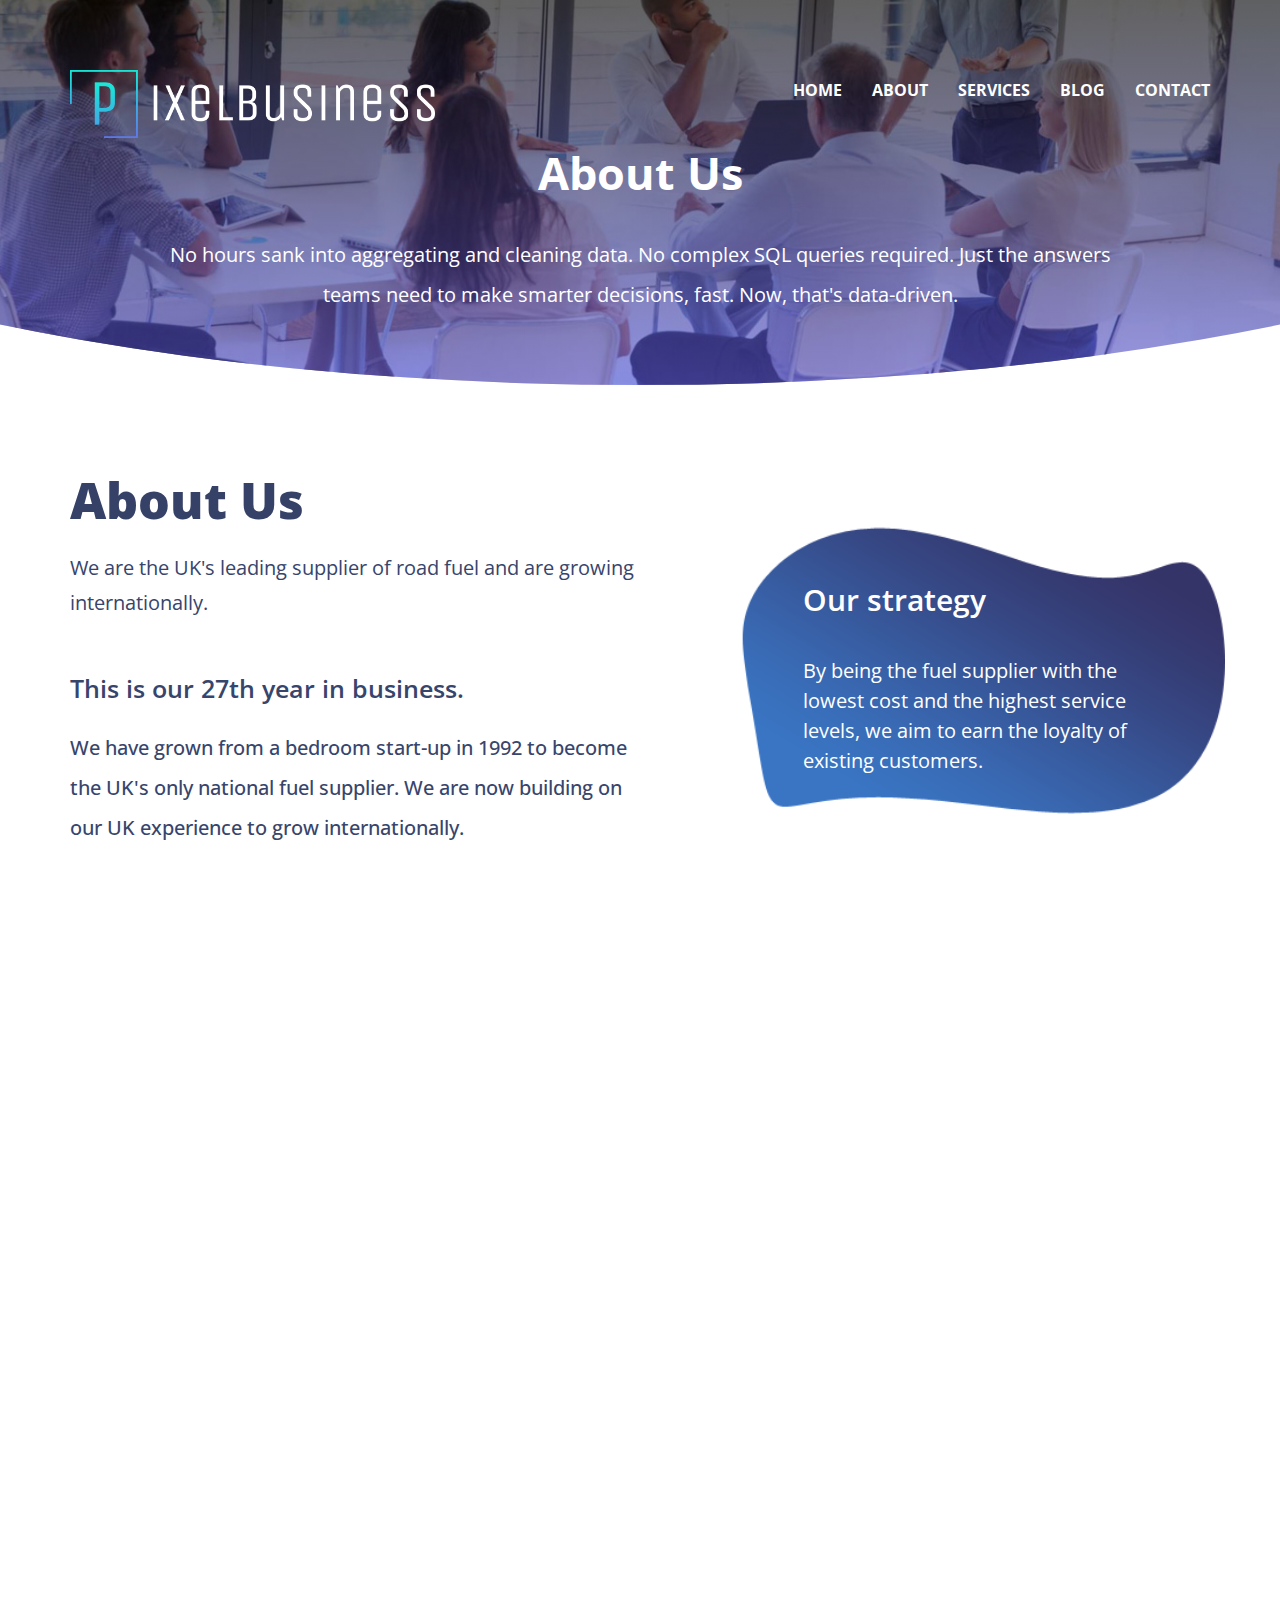
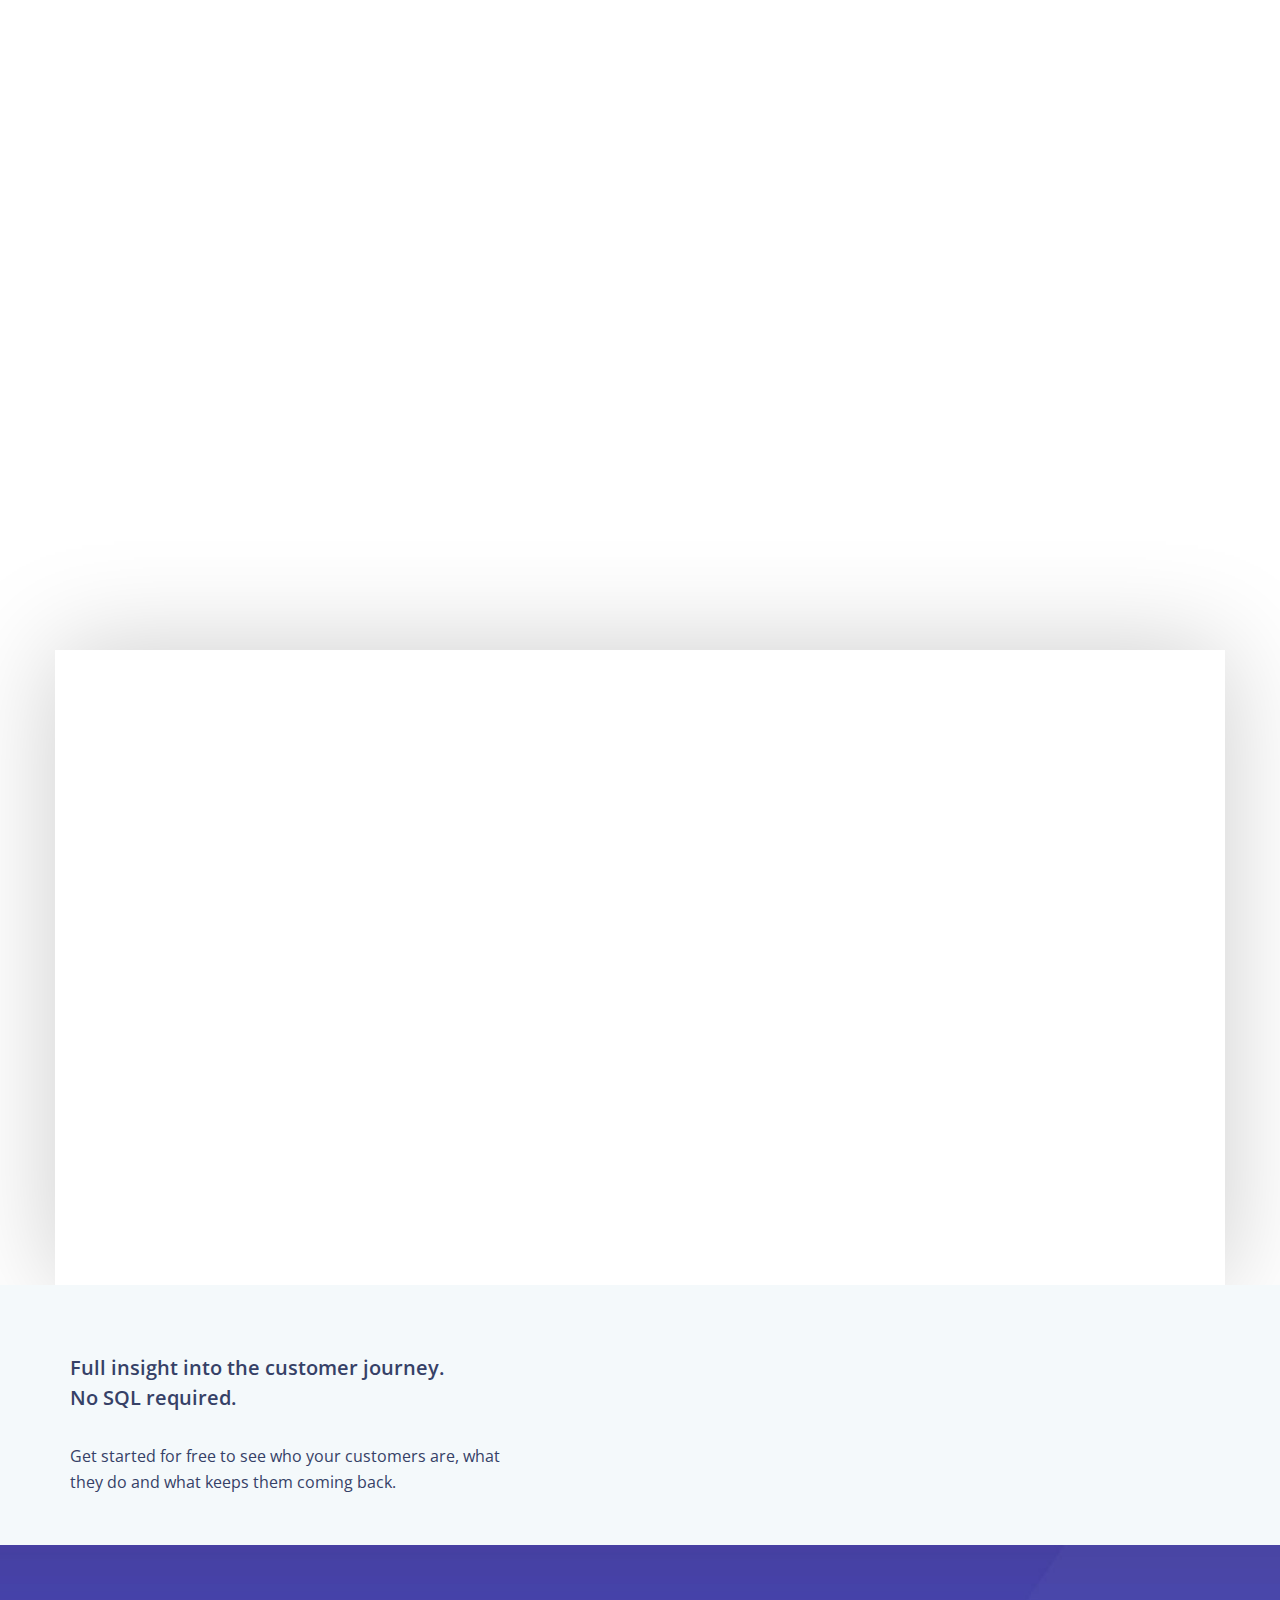
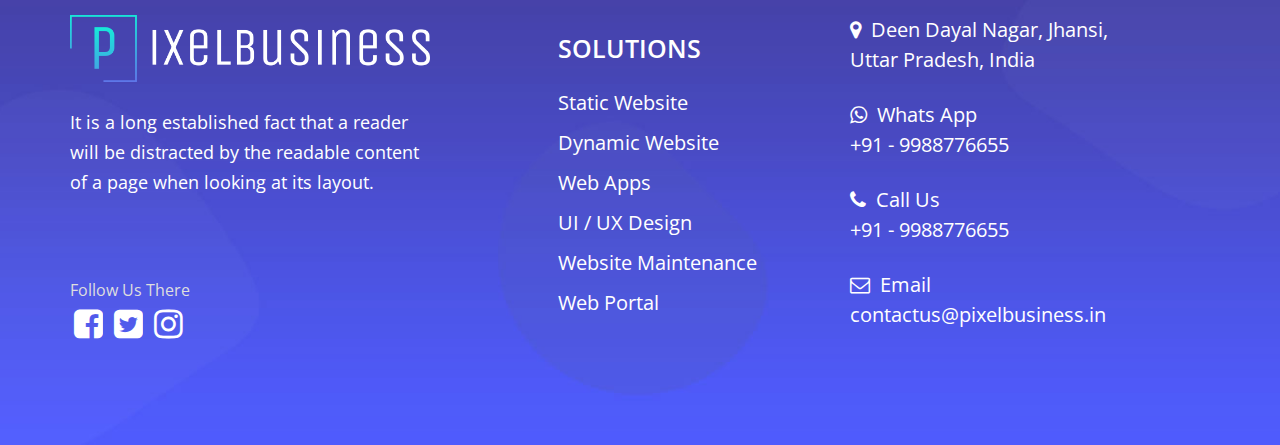
==== commit 9f0d24a6: "about basic done" ====
--- a/about.html
+++ b/about.html
@@ -19,12 +19,13 @@
       <link rel="stylesheet" type="text/css" href="assets/vendors/owl_carousel/owl.carousel.css" media="all">
       <!--Template Styles CSS-->
       <link rel="stylesheet" type="text/css" href="assets/css/style.css" media="all" />
+      <link rel="stylesheet" type="text/css" href="assets/css/my-style.css" media="all" />
       <link href="https://fonts.googleapis.com/css?family=Open+Sans:400,400i,600,600i,700,700i,800,800i&amp;subset=cyrillic,cyrillic-ext,greek,greek-ext,latin-ext,vietnamese" rel="stylesheet">
    </head>
    <body>
      
          <div class="bg-banner-img clip-ellipse">
-               <div class="ovrllay">
+               <div class="ovrllay my-ovrllay">
            
             <!-- Header_Area -->
             <nav class="navbar navbar-default header_aera affix-top pb-0   ">
@@ -38,7 +39,7 @@
                         <span class="icon-bar"></span>
                         <span class="icon-bar"></span>
                         </button>
-                        <a class="navbar-brand logo-biss" href="index.html"> <img src="assets/images/logo_img.png"></a>
+                        <a class="navbar-brand logo-biss" href="index.html"> <img src="assets/images/Website_Logo_Transparent.png"></a>
                      </div>
                   </div>
                   <!-- Collect the nav links, forms, and other content for toggling -->
@@ -57,9 +58,9 @@
                         <li class="dropdown submenu">
                            <a href="blog.html" class="">Blog</a>
                         </li>
-                        <li class="dropdown submenu">
+                        <!-- <li class="dropdown submenu">
                            <a href="elements.html" class="">Elements</a>
-                        </li>
+                        </li> -->
                         <li class="dropdown submenu">
                            <a href="contact.html" class="">Contact</a>
                         </li>
@@ -138,9 +139,9 @@
                   <div class="title wow fadeInUp">
                      <img src="assets/images/image_about_left.jpg " class="posi-r-img">
                   </div>
-                  <div class="">
+                  <!-- <div class="">
                      <a href="#nogo" class="hero__play"> <img src="assets/images/img-2.png" class="video-a"></a>
-                  </div>
+                  </div> -->
                </div>
                <div class="col-md-6 wow fadeInUp">
                   <div class="services-right">
@@ -177,7 +178,7 @@
       </div>
       <!-- End About Us Area -->
       <!-- #Our Team  Area start -->
-      <section id="team" class="our_team_area">
+      <!-- <section id="team" class="our_team_area">
          <div class="container">
             <div class="about-team wow fadeInUp" style="visibility: visible; animation-name: fadeInUp;">
                <h1 class="text-center">Our Team</h1>
@@ -233,7 +234,7 @@
                </div>
             </div>
          </div>
-      </section>
+      </section> -->
       <!-- End Our Team Us Area -->
       <!--#start Our testimonial Area -->
     <div class="our_partners_area bg-grediunt">
@@ -252,7 +253,7 @@
                      </div>
                      <div class="col-md-5">
                         <div class="top-banner wow fadeInRight text-left" style="visibility: visible; animation-name: fadeInRight;">
-                           <a id="#services" href="contact.html" class="btn btn-primary  wow fadeInUp  js-scroll-trigger" data-wow-delay="1s" style="visibility: visible; animation-delay: 1s; animation-name: fadeInUp;">CONTACT SALES</a>
+                           <a id="#services" href="contact.html" class="btn btn-default  wow fadeInUp  js-scroll-trigger" data-wow-delay="0.5s" style="visibility: visible; animation-delay: 1s; animation-name: fadeInUp;">CONTACT SALES</a>
                         </div>
                      </div>
                   </div>
@@ -268,10 +269,15 @@
                <div class="row book_now">
                   <div class="col-md-4">
                      <div class="">
-                        <a class=" logo-biss" href="index.html"> <img src="assets/images/logo_img.png"></a>
+                        <a class=" logo-biss" href="index.html"> <img src="assets/images/Website_Logo_Transparent.png"></a>
                      </div>
                      <p class="footer-h">It is a long established fact that a reader will be distracted by the readable content of a page when looking at its layout.</p>
                      <div class="bigpixi-footer-social">
+                        <div class="">
+                           <p class="color-gray">  
+                              Follow Us There
+                           </p>
+                        </div>
                         <a href="" target="_blank"><i id="social-fb" class="fa fa-facebook-square fa-3x social"></i></a>
                         <a href="" target="_blank"><i id="social-tw" class="fa fa-twitter-square fa-3x social"></i></a>
                         <a href="" target="_blank"><i id="social-em" class="fa fa-instagram fa-3x social"></i></a>
@@ -282,31 +288,37 @@
                   <div class="col-md-3">
                      <h2 class="footer-top">SOLUTIONS </h2>
                      <ul class="footer-menu">
-                        <li><a href=""> SaaS    </a></li>
-                        <li><a href=""> Mobile  </a> </li>
-                        <li><a href="">Commerce    </a> </li>
-                        <li><a href="">    Gaming    </a> </li>
-                        <li><a href="">   Finance   </a> </li>
-                        <li><a href="">         Media   </a></li>
+                        <li><a href=""> Static Website    </a></li>
+                        <li><a href=""> Dynamic Website  </a> </li>
+                        <li><a href=""> Web Apps    </a> </li>
+                        <li><a href="">UI / UX Design </a> </li>
+                        <li><a href="">Website Maintenance </a> </li>
+                        <li><a href="">Web Portal  </a></li>
                      </ul>
                   </div>
                   <div class="col-md-4">
                      <ul class="location">
-                        <li class="footer-left-h"><i class="fa fa-map-marker"></i>505 Thornall St #301, Edison, <br>NJ 08837, USA</li>
-                        <li class="footer-left-h"><i class="fa fa-phone"></i>Call Us <br>+1- 982-8-587 452
-                           <br>+1- 982-8-587 452
+                        <li class="footer-left-h"><i class="fa fa-map-marker"></i>Deen Dayal Nagar, Jhansi, <br>Uttar Pradesh, India</li>
+                        <li class="footer-left-h"><i class="fa fa-whatsapp"></i>Whats App<br>
+                           <a href="wa"> +91 - 9988776655 </a></br>
+                           <!-- <a href=""> enquiry@demo.com </a> -->
+                        </li>
+                        <li class="footer-left-h"><i class="fa fa-phone"></i>Call Us <br>
+                           <a href="tel:+919988776655">+91 - 9988776655</a>
+                           <!-- <br>+91 - -->
                         </li>
                         <li class="footer-left-h"><i class="fa fa-envelope-o"></i>Email<br>
-                           <a href=""> enquiry@demo.com </a></br><a href=""> enquiry@demo.com </a>
-                        </li>
-                        <p class="color-gray">  
+                           <a href="mailto:contactus@pixelbusiness.in"> contactus@pixelbusiness.in </a></br>
+                           <!-- <a href=""> enquiry@demo.com </a> -->
+                        </li>
+                        <!-- <p class="color-gray">  
                            <a href="https://themewagon.com/theme_tag/free/">Free HTML5 Templates</a> distributed by <a href="https://themewagon.com/">ThemeWagon</a> 
-                        </p>
+                        </p> -->
                      </ul>
                   </div>
-                  <div class="col-md-12">
+                  <!-- <div class="col-md-12">
                     <p class="color-gray">  <a href="https://www.navthemes.com/free-html-templates/">Free HTML Template</a> by <a href="https://www.navthemes.com">NavThemes </a> </p>
-                  </div>
+                  </div> -->
                </div>
             </div>
          </div>
--- a/assets/css/style.css
+++ b/assets/css/style.css
@@ -45,87 +45,93 @@
 /*--------------------------------------------------*/
 /*Color Variables*/
 ::selection {
-    background-color:#99a9bb;
-    color: #FFF
+  background-color: #99a9bb;
+  color: #fff;
 }
 
 /*----------------------------------
    1.Start button
 ------------------------------------*/
-.btn{
-padding: 18px 50px;
-    font-size: 20px;
-    font-weight: 500;
-    border-radius: 30px;
-      display: inline-block;
-    border: 0;
-     text-transform: uppercase;
-    position: relative;
-    z-index: 2;
-     text-decoration: none !important;
+.btn {
+  padding: 18px 50px;
+  font-size: 20px;
+  font-weight: 500;
+  border-radius: 30px;
+  display: inline-block;
+  border: 0;
+  text-transform: uppercase;
+  position: relative;
+  z-index: 2;
+  text-decoration: none !important;
 }
 
 .btn-default {
-   background: #2e7ffe !important;
-    color: #fff !important;
+  background: #2e7ffe !important;
+  color: #fff !important;
 }
 .btn-default:before {
-    content: "";
-    position: absolute;
-    z-index: -1;
-        background:#504cf5 !important;
-  
-    top: 0;
-    bottom: 0;
-    left: 0;
-    display: block;
-    right: 0;
-    transform: scaleY(0);
-    transform-origin: 50%;
-    transition-property: transform;
-    transition-duration: 0.3s;
-    transition-timing-function: ease-out;
-}
-.btn-default:hover:before, .btn-default:focus:before {
-    transform: scaleY(1);
-    color: #fff !important;
-    border-radius: 30px;
+  content: "";
+  position: absolute;
+  z-index: -1;
+  background: #504cf5 !important;
+
+  top: 0;
+  bottom: 0;
+  left: 0;
+  display: block;
+  right: 0;
+  transform: scaleY(0);
+  transform-origin: 50%;
+  transition-property: transform;
+  transition-duration: 0.3s;
+  transition-timing-function: ease-out;
+}
+.btn-default:hover:before,
+.btn-default:focus:before {
+  transform: scaleY(1);
+  color: #fff !important;
+  border-radius: 30px;
 }
 
 .btn-primary {
-   background: #504cf5 !important;
-    color: #fff !important;
-  }
-   
+  background: #504cf5 !important;
+  color: #fff !important;
+}
+
 .btn-primary:before {
-    content: "";
-    position: absolute;
-    z-index: -1;
-        background:#f356c9 !important;
-    top: 0;
-    bottom: 0;
-    left: 0;
-    display: block;
-    right: 0;
-    transform: scaleY(0);
-    transform-origin: 50%;
-    transition-property: transform;
-    transition-duration: 0.3s;
-    transition-timing-function: ease-out;
-}
-.btn-primary:hover:before, .btn-primary:focus:before {
-    transform: scaleY(1);
-    color: #fff !important;
-    border-radius: 30px;
-}
-a:before, a:after, .btn:before, .btn:after, button:before, button:after {
-    transition: all 300ms linear 0s;
-}
-
+  content: "";
+  position: absolute;
+  z-index: -1;
+  background: #f356c9 !important;
+  top: 0;
+  bottom: 0;
+  left: 0;
+  display: block;
+  right: 0;
+  transform: scaleY(0);
+  transform-origin: 50%;
+  transition-property: transform;
+  transition-duration: 0.3s;
+  transition-timing-function: ease-out;
+}
+.btn-primary:hover:before,
+.btn-primary:focus:before {
+  transform: scaleY(1);
+  color: #fff !important;
+  border-radius: 30px;
+}
+a:before,
+a:after,
+.btn:before,
+.btn:after,
+button:before,
+button:after {
+  transition: all 300ms linear 0s;
+}
 
 a {
-      color: #fff !important;
-    text-decoration: none !important;
+  color: #fff !important;
+  text-decoration: none !important;
 }
 
 /*----------------------------------
@@ -141,35 +147,27 @@
   text-align: center;
   text-transform: uppercase;
 }
-.title h2  {
-    font-size: 30px;
-    color: #99a9bb;
- 
-    font-weight: 550;
-    text-transform: capitalize;
-}
-.pt_banner_30{
-  padding-top: 35px !important}
-}
-
-
+.title h2 {
+  font-size: 30px;
+  color: #99a9bb;
+
+  font-weight: 550;
+  text-transform: capitalize;
+}
+.pt_banner_30 {
+  padding-top: 35px !important;
+}
 
 .title h4 {
-
   color: #555555;
   padding-top: 55px;
 }
 .subtitle h2 {
-
   color: #222222;
   text-transform: uppercase;
   position: relative;
   margin-bottom: 20px;
 }
-
-
-
-
 
 /*----------------------------------
    4.Prefix Styles
@@ -184,95 +182,120 @@
 }
 
 body {
- font-family: 'Open Sans', sans-serif;
+  font-family: "Open Sans", sans-serif;
   /*Section Fix*/
 }
 
 body p {
-  font-family: 'Open Sans', sans-serif;
+  font-family: "Open Sans", sans-serif;
   line-height: 26px;
   color: #555555;
   font-size: 16px;
   margin: 0;
 }
-body section.row, body header.row, body footer.row {
+body section.row,
+body header.row,
+body footer.row {
   margin: 0;
-  font-family: 'Open Sans', sans-serif;
+  font-family: "Open Sans", sans-serif;
 }
 
 /*Ancore*/
-a, .btn, button {
+a,
+.btn,
+button {
   outline: none;
   transition: all 300ms linear 0s;
 }
-a:before, a:after, .btn:before, .btn:after, button:before, button:after {
+a:before,
+a:after,
+.btn:before,
+.btn:after,
+button:before,
+button:after {
   transition: all 300ms linear 0s;
 }
-a:focus, a:hover, .btn:focus, .btn:hover, button:focus, button:hover {
+a:focus,
+a:hover,
+.btn:focus,
+.btn:hover,
+button:focus,
+button:hover {
   outline: none;
   text-decoration: none;
   transition: all 300ms linear 0s;
 }
-.h1, .h2, .h3, .h4, .h5, .h6, h1, h2, h3, h4, h5, h6 {
-    font-weight: 700;
+.h1,
+.h2,
+.h3,
+.h4,
+.h5,
+.h6,
+h1,
+h2,
+h3,
+h4,
+h5,
+h6 {
+  font-weight: 700;
 }
 
 blockquote {
-    display: block;
-    -webkit-margin-before: 1em;
-    -webkit-margin-after: 1em;
-    -webkit-margin-start: 40px;
-    -webkit-margin-end: 40px;
-}
-blockquote, q {
-    position: relative;
-    padding: 4rem 3rem 3rem;
-    text-align: center;
-    font-size: 2rem;
-    line-height: 1.88;
-    border: 1px double rgba(0,0,0,.1);
-    margin: 6rem 0;
-    display: block;
-}
-thead, th, td {
-    border: 1px solid black;
-    padding: 10px;
+  display: block;
+  -webkit-margin-before: 1em;
+  -webkit-margin-after: 1em;
+  -webkit-margin-start: 40px;
+  -webkit-margin-end: 40px;
+}
+blockquote,
+q {
+  position: relative;
+  padding: 4rem 3rem 3rem;
+  text-align: center;
+  font-size: 2rem;
+  line-height: 1.88;
+  border: 1px double rgba(0, 0, 0, 0.1);
+  margin: 6rem 0;
+  display: block;
+}
+thead,
+th,
+td {
+  border: 1px solid black;
+  padding: 10px;
 }
 ul li {
-    line-height: 30px;
+  line-height: 30px;
 }
 ol li {
-    line-height: 30px;
+  line-height: 30px;
 }
 strong {
-    font-weight: 600;
-    line-height: 35px;
-}
-tbody a{
-  color:#337ab7 !important;
-}
-dd, dt {
-    line-height: 2.428571;
-    }
-   
+  font-weight: 600;
+  line-height: 35px;
+}
+tbody a {
+  color: #337ab7 !important;
+}
+dd,
+dt {
+  line-height: 2.428571;
+}
+
 /*--------------------------------------------------*/
 
-
 /* Header Aera */
 
-
 .header_aera {
-  background:no-repeat !important;
+  background: no-repeat !important;
   border-radius: 0;
   border: 0;
   margin: 0;
-  
-  
-      padding: 70px 0px;
+
+  padding: 70px 0px;
   width: 100%;
   z-index: 9999;
   top: 0;
- 
 }
 .header_aera .searchForm {
   height: 0;
@@ -297,7 +320,8 @@
   background: #f6b60b;
   text-align: center;
   font: 400 16px "Roboto", sans-serif;
-  box-shadow: inset 0 1px 1px rgba(0, 0, 0, 0.075), 0 0 8px rgba(102, 175, 233, 0.6);
+  box-shadow: inset 0 1px 1px rgba(0, 0, 0, 0.075),
+    0 0 8px rgba(102, 175, 233, 0.6);
 }
 .header_aera .searchForm .form-control.placeholder {
   font: 400 16px "Roboto", sans-serif;
@@ -316,23 +340,22 @@
   border-bottom: 1px solid transparent;
 }
 .header_aera .navbar-header .navbar-brand {
-  padding-top:0px !important;
+  padding-top: 0px !important;
 }
 .header_aera .navbar-header .navbar-brand img {
   max-width: 100%;
 }
 .header_aera .navbar-collapse .navbar-nav.navbar-right li a {
-  
-    text-transform: uppercase;
-    padding: 0;
-    font-family: 'Open Sans', sans-serif;
-    padding-left: 30px;
-    color: #fff !important;
-    font-size: 16px;
-    font-weight: 700;
-
-}
-.header_aera .navbar-collapse .navbar-nav.navbar-right li a:hover, .header_aera .navbar-collapse .navbar-nav.navbar-right li a:focus {
+  text-transform: uppercase;
+  padding: 0;
+  font-family: "Open Sans", sans-serif;
+  padding-left: 30px;
+  color: #fff !important;
+  font-size: 16px;
+  font-weight: 700;
+}
+.header_aera .navbar-collapse .navbar-nav.navbar-right li a:hover,
+.header_aera .navbar-collapse .navbar-nav.navbar-right li a:focus {
   color: #f6b60b;
 }
 .header_aera .navbar-collapse .navbar-nav.navbar-right li .nav_searchFrom {
@@ -343,10 +366,14 @@
   text-align: center;
   margin-left: 15px;
 }
-.header_aera .navbar-collapse .navbar-nav.navbar-right li .nav_searchFrom:hover, .header_aera .navbar-collapse .navbar-nav.navbar-right li .nav_searchFrom:focus {
+.header_aera .navbar-collapse .navbar-nav.navbar-right li .nav_searchFrom:hover,
+.header_aera
+  .navbar-collapse
+  .navbar-nav.navbar-right
+  li
+  .nav_searchFrom:focus {
   color: #222222;
 }
-
 
 .header_aera .navbar-collapse .navbar-nav.navbar-right li.submenu ul li {
   display: block;
@@ -386,10 +413,18 @@
   .header_aera .navbar-collapse .navbar-nav.navbar-right li:hover.submenu ul {
     transform: rotateX(0deg);
   }
-  .header_aera .navbar-collapse .navbar-nav.navbar-right li:hover.submenu ul:before {
+  .header_aera
+    .navbar-collapse
+    .navbar-nav.navbar-right
+    li:hover.submenu
+    ul:before {
     transform: scaleX(1);
   }
-  .header_aera .navbar-collapse .navbar-nav.navbar-right li:hover.submenu ul:after {
+  .header_aera
+    .navbar-collapse
+    .navbar-nav.navbar-right
+    li:hover.submenu
+    ul:after {
     transform: scaleX(1);
   }
 }
@@ -421,103 +456,102 @@
   margin-right: 0;
 }
 
-.navbar-default .navbar-nav > .open > a, .navbar-default .navbar-nav > .open > a:focus, .navbar-default .navbar-nav > .open > a:hover {
+.navbar-default .navbar-nav > .open > a,
+.navbar-default .navbar-nav > .open > a:focus,
+.navbar-default .navbar-nav > .open > a:hover {
   background-color: transparent;
 }
 
 /* header area 2 */
 /*--------------------------------------------------*/
 
-
-
 /*start banner area 1*/
 /*--------------------------------------------------*/
-.title-left h1{
-    font-size: 35px;
-    font-weight: 700;
-    color: #364167;
-        line-height: 50px;
-    text-transform: capitalize;
-}
-  
-.bg-banner-img{
- 
-    background: rgba(255,255,255,0);
-    background-image: url(../images/banner-img.jpg);
-    background-repeat: no-repeat;
-    background-position: center bottom;
-    -webkit-background-size: cover;
-    -moz-background-size: cover;
-    -o-background-size: cover;
-    background-size: cover;
+.title-left h1 {
+  font-size: 35px;
+  font-weight: 700;
+  color: #364167;
+  line-height: 50px;
+  text-transform: capitalize;
+}
+
+.bg-banner-img {
+  background: rgba(255, 255, 255, 0);
+  background-image: url(../images/banner-img.jpg);
+  background-repeat: no-repeat;
+  background-position: center bottom;
+  -webkit-background-size: cover;
+  -moz-background-size: cover;
+  -o-background-size: cover;
+  background-size: cover;
 }
 .clip-ellipse {
-  clip-path: ellipse(95%  100% at top);
-  -webkit-clip-path: ellipse(93%  100% at top);
-
-}
-.mb-90{
-  padding-bottom:140px;
-}
-.color-gray{
-  color:#dedede;
-}
-
-.back-shap{
-    background-image: url(../images/shap-a.png);
-    background-repeat: no-repeat;
-    background-position: center;
-    -webkit-background-size: contain;
-    -moz-background-size: contain;
-    -o-background-size: contain;
-    background-size: contain;
-   
-   
-
-    
-}
-
-.ovrllay{
-    position: relative;
-    left: 0;
-    top: 0;
-    bottom: 0;
-    width: 100%;
-    height: 100%;
-    right: 0;
- background-image: linear-gradient(to right top ,#2725b9d4,#3a39dcd1,#e748bec2 ,#e748bec9 ,#e748beb5)!important;
-
-}
-img{
-    vertical-align: middle;
-    max-width: 100%;
-}
-.shap_top{
-    font-size: 30px;
-    font-weight: 600;
-    color: #fff;
-    padding-bottom: 30px;
+  clip-path: ellipse(95% 100% at top);
+  -webkit-clip-path: ellipse(93% 100% at top);
+}
+.mb-90 {
+  padding-bottom: 140px;
+}
+.color-gray {
+  color: #dedede;
+}
+
+.back-shap {
+  background-image: url(../images/shap-a.png);
+  background-repeat: no-repeat;
+  background-position: center;
+  -webkit-background-size: contain;
+  -moz-background-size: contain;
+  -o-background-size: contain;
+  background-size: contain;
+}
+
+.ovrllay {
+  position: relative;
+  left: 0;
+  top: 0;
+  bottom: 0;
+  width: 100%;
+  height: 100%;
+  right: 0;
+  background-image: linear-gradient(
+    to right top,
+    #2725b9d4,
+    #3a39dcd1,
+    #e748bec2,
+    #e748bec9,
+    #e748beb5
+  ) !important;
+}
+img {
+  vertical-align: middle;
+  max-width: 100%;
+}
+.shap_top {
+  font-size: 30px;
+  font-weight: 600;
+  color: #fff;
+  padding-bottom: 30px;
 }
 .all-text {
-    padding: 108px 50px;
-}
-.shap_bottom{
-    font-size: 20px;
-    line-height: 30px;
-    color: #fff;
-}
-
-
-.banner-text{
-   text-align: center;
-    font-size: 20px;
-    color: #fff;
-    line-height: 40px;
-}
-.py-70{
+  padding: 108px 50px;
+}
+.shap_bottom {
+  font-size: 20px;
+  line-height: 30px;
+  color: #fff;
+}
+
+.banner-text {
+  text-align: center;
+  font-size: 20px;
+  color: #fff;
+  line-height: 40px;
+}
+.py-70 {
   padding: 70px 0px;
 }
-.mb-60{
+.mb-60 {
   margin-bottom: 60px;
 }
 /*End banner area 1*/
@@ -525,194 +559,193 @@
 
 /*start servise area */
 /*--------------------------------------------------*/
-.servise-top{
-    text-align: center;
-    visibility: visible;
-    animation-name: fadeInUp;
-    background: #2e7ffe;
-        width: 85px;
-    line-height: 80px;
-    height: 85px;
-    margin-bottom: 20px;
-    border-radius: 50%;
-}
-.unify{
+.servise-top {
+  text-align: center;
+  visibility: visible;
+  animation-name: fadeInUp;
+  background: #2e7ffe;
+  width: 85px;
+  line-height: 80px;
+  height: 85px;
+  margin-bottom: 20px;
+  border-radius: 50%;
+}
+.unify {
   font-weight: 700;
-    font-size: 24px;
-    text-align: left;
-    margin: 10px 0; 
-    color: #364167;
-}
-.bottom-s{
-    font-size: 16px;
-    line-height:1.7em;
-    color: #97a6b9;
-    margin-bottom:30px;
-}
-.col-4pad{
+  font-size: 24px;
+  text-align: left;
+  margin: 10px 0;
+  color: #364167;
+}
+.bottom-s {
+  font-size: 16px;
+  line-height: 1.7em;
+  color: #97a6b9;
+  margin-bottom: 30px;
+}
+.col-4pad {
   padding-right: 0.8rem !important;
-    padding-left: 0.8rem !important;
-}
-.button-div{
+  padding-left: 0.8rem !important;
+}
+.button-div {
   margin-top: 20px;
 }
 .button-s:after {
-    content: '→';
-    position: absolute;
-    margin-left: 5px;
-    font-family: 'IntercomText', 'Helvetica Neue', Helvetica, Arial, sans-serif;
-    transition: transform 0.3s;
-    margin-top: 2px;
-    transition-duration: 1s;
-}
-.button-s:hover:after{
+  content: "→";
+  position: absolute;
+  margin-left: 5px;
+  font-family: "IntercomText", "Helvetica Neue", Helvetica, Arial, sans-serif;
+  transition: transform 0.3s;
+  margin-top: 2px;
+  transition-duration: 1s;
+}
+.button-s:hover:after {
   margin-left: 15px;
-  transition-duration:1s;
-}
-.button-s{
-    font-size: 14px;
-    color: #2e7ffe !important;
-    font-weight: 400;
-        display: block;
-    letter-spacing: 0.15px;
-      transition-duration:1s;
-}
-
-.service-1{
-         border: 1px solid rgba(90,122,190,0.08);
-    box-shadow: 0 3px 0 0 rgba(90,122,190,0.12);
-    padding: 30px 15px 30px 20px;
-    border-radius: 10px;
-    transition-duration: 1s;
-}
-.contact-map{
-        box-shadow: 0px 6px 21px -5px #d3d3d3;
-   background:#edf6fb;
-    border-radius: 10px;
-    transition-duration: 1s;
-    float: left;
+  transition-duration: 1s;
+}
+.button-s {
+  font-size: 14px;
+  color: #2e7ffe !important;
+  font-weight: 400;
+  display: block;
+  letter-spacing: 0.15px;
+  transition-duration: 1s;
+}
+
+.service-1 {
+  border: 1px solid rgba(90, 122, 190, 0.08);
+  box-shadow: 0 3px 0 0 rgba(90, 122, 190, 0.12);
+  padding: 30px 15px 30px 20px;
+  border-radius: 10px;
+  transition-duration: 1s;
+}
+.contact-map {
+  box-shadow: 0px 6px 21px -5px #d3d3d3;
+  background: #edf6fb;
+  border-radius: 10px;
+  transition-duration: 1s;
+  float: left;
 }
 .section-heading.left {
-    margin-bottom: 30px;
-    text-align: left;
+  margin-bottom: 30px;
+  text-align: left;
 }
 .section-heading h4 {
-    font-size: 30px;
-    line-height: normal;
-        position: relative;
-        padding-bottom: 20px;
+  font-size: 30px;
+  line-height: normal;
+  position: relative;
+  padding-bottom: 20px;
 }
 .section-heading h4:after {
-    content: '';
-    display: block;
-    width: 100px;
-    height: 2px;
-    background: #504cf5;
-    margin: 0 auto;
-    position: absolute;
-    left: 0;
-    right: 0;
-    bottom: 0;
-    margin:0px;
-
-}
-.top-contact{
-  margin-top:20px;
+  content: "";
+  display: block;
+  width: 100px;
+  height: 2px;
+  background: #504cf5;
+  margin: 0 auto;
+  position: absolute;
+  left: 0;
+  right: 0;
+  bottom: 0;
+  margin: 0px;
+}
+.top-contact {
+  margin-top: 20px;
 }
 
 .contact-info-section h4 {
-    color: #232323;
-    font-size: 18px;
-    font-weight: 500;
-    margin-bottom: 15px;
-    line-height: normal;
+  color: #232323;
+  font-size: 18px;
+  font-weight: 500;
+  margin-bottom: 15px;
+  line-height: normal;
 }
 .contact-info-section p {
-    color: #999;
-    font-size: 15px;
-    font-weight: 400;
-    margin: 0;
+  color: #999;
+  font-size: 15px;
+  font-weight: 400;
+  margin: 0;
 }
 .contact-info-section {
-    border-bottom: 1px solid #ececec;
-    padding: 25px 0;
-    margin-bottom: 0;
-    -webkit-transition-duration: .5s;
-    transition-duration: .5s;
+  border-bottom: 1px solid #ececec;
+  padding: 25px 0;
+  margin-bottom: 0;
+  -webkit-transition-duration: 0.5s;
+  transition-duration: 0.5s;
 }
 .contact-info-section h4 {
-    color: #232323;
-    font-size: 18px;
-    font-weight: 500;
-    margin-bottom: 15px;
-    line-height: normal;
+  color: #232323;
+  font-size: 18px;
+  font-weight: 500;
+  margin-bottom: 15px;
+  line-height: normal;
 }
 .no-margin-bottom {
-    margin-bottom: 0 !important;
-    padding-left: 0px !important;
+  margin-bottom: 0 !important;
+  padding-left: 0px !important;
 }
 .list-style-1 li {
-    padding: 5px 0;
+  padding: 5px 0;
 }
 .contact-info-section p {
-    color: #999;
-    font-size: 15px;
-    font-weight: 400;
-    margin: 0;
+  color: #999;
+  font-size: 15px;
+  font-weight: 400;
+  margin: 0;
 }
 .contact-info-section i {
-    width: 25px;
-    height: 25px;
-    padding-top: 7px;
-    border-radius: 50%;
-    background: #47588f;
-    color: #fff;
-    font-size: 12px;
-    margin-right: 5px;
-    line-height: 11px;
+  width: 25px;
+  height: 25px;
+  padding-top: 7px;
+  border-radius: 50%;
+  background: #47588f;
+  color: #fff;
+  font-size: 12px;
+  margin-right: 5px;
+  line-height: 11px;
 }
 strong {
-    font-weight: 600;
+  font-weight: 600;
 }
 .list-style-2 {
-    list-style: none;
-    margin: 0;
-    padding: 0;
+  list-style: none;
+  margin: 0;
+  padding: 0;
 }
 .list-style-2 li {
-    position: relative;
-    padding: 0 0 0 12px;
-    margin: 0 0 9px 0;
+  position: relative;
+  padding: 0 0 0 12px;
+  margin: 0 0 9px 0;
 }
 .list-style-2 li:before {
-    content: "";
-    width: 5px;
-    height: 1px;
-    background-color: #232323;
-    position: absolute;
-    top: 12px;
-    left: 0;
+  content: "";
+  width: 5px;
+  height: 1px;
+  background-color: #232323;
+  position: absolute;
+  top: 12px;
+  left: 0;
 }
 input,
 select {
-    border: 1px solid #d1d1d1;
-    font-size: 14px;
-    padding: 8px 15px;
-    width: 100%;
-    margin: 0 0 15px 0;
-    max-width: 100%;
-    resize: none;
-    height: 50px;
-}
-textarea{
-    border: 1px solid #d1d1d1;
-    font-size: 14px;
-    padding: 8px 15px;
-    width: 100%;
-    margin: 0 0 15px 0;
-    max-width: 100%;
-    resize: none;
-    height: 200px;
+  border: 1px solid #d1d1d1;
+  font-size: 14px;
+  padding: 8px 15px;
+  width: 100%;
+  margin: 0 0 15px 0;
+  max-width: 100%;
+  resize: none;
+  height: 50px;
+}
+textarea {
+  border: 1px solid #d1d1d1;
+  font-size: 14px;
+  padding: 8px 15px;
+  width: 100%;
+  margin: 0 0 15px 0;
+  max-width: 100%;
+  resize: none;
+  height: 200px;
 }
 
 input[type="button"],
@@ -722,122 +755,120 @@
 input[type="password"],
 textarea,
 input[type="submit"] {
-    -webkit-appearance: none;
-    outline: none
-
+  -webkit-appearance: none;
+  outline: none;
 }
 
 input:focus,
 textarea:focus {
-    border-color: #585858;
-    outline: none
+  border-color: #585858;
+  outline: none;
 }
 
 input[type="button"]:focus {
-    outline: none
+  outline: none;
 }
 
 select::-ms-expand {
-    display: none
+  display: none;
 }
 
 iframe {
-    border: 0
+  border: 0;
 }
 .padding-30px-left {
-    padding-left: 30px;
+  padding-left: 30px;
 }
 .list-style-1 li {
-    padding: 5px 0;
-    list-style-type: none;
-}
-
-
-
-
-.map_top_h{
-    font-weight: 400;
-    font-size: 50px;
-    text-align: center;
-    color: #364167;
-    padding-top: 80px;
-    padding-bottom: 100px;
-}
-.service-1:hover{
-    box-shadow: 0 1px 1px 0 rgba(90,122,190,0.1), 0 10px 20px 0 rgba(90,122,190,0.2);
-
-    transition-duration: 1s;
-}
-.about_row{
-  margin-top:100px;
-}
-.mb_150{
-  margin-bottom: 100px; 
-}
-.font_30{
+  padding: 5px 0;
+  list-style-type: none;
+}
+
+.map_top_h {
+  font-weight: 400;
+  font-size: 50px;
+  text-align: center;
+  color: #364167;
+  padding-top: 80px;
+  padding-bottom: 100px;
+}
+.service-1:hover {
+  box-shadow: 0 1px 1px 0 rgba(90, 122, 190, 0.1),
+    0 10px 20px 0 rgba(90, 122, 190, 0.2);
+
+  transition-duration: 1s;
+}
+.about_row {
+  margin-top: 100px;
+}
+.mb_150 {
+  margin-bottom: 100px;
+}
+.font_30 {
   font-size: 30px;
   font-weight: 600;
 }
 
-
-
-
-.p-0{
+.p-0 {
   padding-left: 0px !important;
 }
-.pt-0{
+.pt-0 {
   padding-top: 0px !important;
 }
-.pb-0{
+.pb-0 {
   padding-bottom: 0px !important;
 }
 
-.about_h{     font-size: 25px;     color: #90a0b4;     font-weight: 540;
-margin: 30px 0px; } 
+.about_h {
+  font-size: 25px;
+  color: #90a0b4;
+  font-weight: 540;
+  margin: 30px 0px;
+}
 
 .about_s2 {
   text-align: left;
-    font-size: 25px;
-    color: #90a0b4;
-    line-height: 40px;
-    font-weight: 400;
-    margin: 30px 0px;
-}
-
-.about_bottom_h{font-size: 20px;     line-height:
-35px;color: #90a0b4; padding-right: 15px; 
-    text-transform: capitalize;
-
-}
-.mt-50{
+  font-size: 25px;
+  color: #90a0b4;
+  line-height: 40px;
+  font-weight: 400;
+  margin: 30px 0px;
+}
+
+.about_bottom_h {
+  font-size: 20px;
+  line-height: 35px;
+  color: #90a0b4;
+  padding-right: 15px;
+  text-transform: capitalize;
+}
+.mt-50 {
   margin-top: 50px;
-} 
- .my_0{margin:0px !important}
-.video-img{
+}
+.my_0 {
+  margin: 0px !important;
+}
+.video-img {
   text-align: center;
   padding: 200px 0px;
-    position: relative;
-    top: 168px;
-    left: 100px;
-  }
-.mr-0{
+  position: relative;
+  top: 168px;
+  left: 100px;
+}
+.mr-0 {
   margin-right: 0px;
 }
-.pl-40{
+.pl-40 {
   padding-left: 40px !important;
 }
-.py-40{
-  padding:0px 30px ;
-}
-.pr-0{
+.py-40 {
+  padding: 0px 30px;
+}
+.pr-0 {
   padding-right: 0px !important;
 }
 
-
-
-
-
- /*End servise area */
+/*End servise area */
 
 /*--------------------------------------------------*/
 /*----------------------------------   
@@ -845,339 +876,322 @@
 
  1.pricingTable_area
 ------------------------------------*/
-.pricingTable{
-    text-align: center;
-}
-.mt-50{
+.pricingTable {
+  text-align: center;
+}
+.mt-50 {
   margin-top: 40px !important;
 }
-.tebel-color.pricingTable .pricingTable-header{
-    border-top-right-radius: 20px;
-    border-top-left-radius: 20px;
-    padding:60px 0;
-    background:#7a90ff;
-    position: relative;
-    transition: all 0.3s ease 0s;
+.tebel-color.pricingTable .pricingTable-header {
+  border-top-right-radius: 20px;
+  border-top-left-radius: 20px;
+  padding: 60px 0;
+  background: #7a90ff;
+  position: relative;
+  transition: all 0.3s ease 0s;
 }
 .pricingTable .pricingTable-header {
-    padding:30px 0;
-   background: #7a90ff;
-    position: relative;
-    transition: all 0.3s ease 0s;
-    border-top-left-radius: 20px;
-    border-top-right-radius: 20px;
-
-}
-
-
-.pricingTable .pricingTable-header:before{
-    left: 40px;
-}
-.pricingTable .pricingTable-header:after{
-    right: 40px;
-}
-.pricingTable .heading{
-    font-size: 20px;
-    color: #e5cebf;
-    text-transform: uppercase;
-    letter-spacing: 2px;
-    margin-top: 15px;
-}
-.pricingTable .price-value{
-    display: inline-block;
-    position: relative;
-    font-size: 55px;
-    font-weight: bold;
-    color: #ffffff;
-    transition: all 0.3s ease 0s;
-}
-
-.pricingTable .currency{
-    font-size: 30px;
-    font-weight: bold;
-    position: absolute;
-    top: 6px;
-    left: -19px;
-}
-.pricingTable .month{
-    font-size: 16px;
-    color: #fff;
-    position: absolute;
-    bottom: 15px;
-    right: -35px;
-    text-transform: uppercase;
-}
-.pricingTable .pricing-content{
-    padding-top: 20px;
-    background: #fff;
-    position: relative;
-        border-top: 1px solid #eee;
-            border-bottom-left-radius: 30px;
-    border-bottom-right-radius: 30px;
-}
-   
-
-
-.pricingTable .pricing-content:before{
-    left: 40px;
-}
-.pricingTable .pricing-content:after{
-    right: 40px;
-}
-.pricingTable .pricing-content ul{
-    padding: 0 20px;
-    margin: 0;
-    list-style: none;
+  padding: 30px 0;
+  background: #7a90ff;
+  position: relative;
+  transition: all 0.3s ease 0s;
+  border-top-left-radius: 20px;
+  border-top-right-radius: 20px;
+}
+
+.pricingTable .pricingTable-header:before {
+  left: 40px;
+}
+.pricingTable .pricingTable-header:after {
+  right: 40px;
+}
+.pricingTable .heading {
+  font-size: 20px;
+  color: #e5cebf;
+  text-transform: uppercase;
+  letter-spacing: 2px;
+  margin-top: 15px;
+}
+.pricingTable .price-value {
+  display: inline-block;
+  position: relative;
+  font-size: 55px;
+  font-weight: bold;
+  color: #ffffff;
+  transition: all 0.3s ease 0s;
+}
+
+.pricingTable .currency {
+  font-size: 30px;
+  font-weight: bold;
+  position: absolute;
+  top: 6px;
+  left: -19px;
+}
+.pricingTable .month {
+  font-size: 16px;
+  color: #fff;
+  position: absolute;
+  bottom: 15px;
+  right: -35px;
+  text-transform: uppercase;
+}
+.pricingTable .pricing-content {
+  padding-top: 20px;
+  background: #fff;
+  position: relative;
+  border-top: 1px solid #eee;
+  border-bottom-left-radius: 30px;
+  border-bottom-right-radius: 30px;
+}
+
+.pricingTable .pricing-content:before {
+  left: 40px;
+}
+.pricingTable .pricing-content:after {
+  right: 40px;
+}
+.pricingTable .pricing-content ul {
+  padding: 0 20px;
+  margin: 0;
+  list-style: none;
 }
 
 .pricingTable:hover .pricing-content ul:before,
-.pricingTable:hover .pricing-content ul:after{
-        background: #0e0fb352 !important;
-    background-image: linear-gradient(to left ,#0e0fb34f,#0e0fb378,#e6349c75,#e6349c9e,#e6349c)!important;
-}
-.pricingTable .pricing-content ul:before{
-    left: 44px;
-}
-.pricingTable .pricing-content ul:after{
-    right: 44px;
-}
-.pricingTable .pricing-content ul li{
-    font-size: 15px;
-    font-weight: 600;
-    color: #90a0b4;
-    padding: 8px 0;
-}
-.pricingTable .pricing-content ul li:last-child{
-    border-bottom: none;
-}
-.pricingTable .btn-default{
-    display: inline-block;
-    font-size: 18px;
-    color: #fff;
-    text-transform: uppercase;
-    background: #7a90ff;
-    padding: 12px 25px;
-    margin: 30px 0;
-    margin-top: 60px;
-    border-radius: 30px;
-    transition: all 0.3s ease 0s;
-}
-.pricingTable .btn-default:hover{
-    text-decoration: none;
-}
-
-.pricingTable{
-       box-shadow: 0px 0px 70px #bbbaba69;
-       border-radius: 30px;
-}
-.pricing-three{
-    box-shadow: 0px 0px 140px #aeaeae8a;
-    position: relative;
-    z-index: 999999999999 !important;
-}
-.p-0{
-  padding:0px !important;
-}
-.pt-100{
-  padding-top:70px !important;
-}
-
-.tabel-color{
-    font-size: 25px;
-    font-weight: 600;
-    color: #364167;
-    margin: 40px 0px;
-}
-
+.pricingTable:hover .pricing-content ul:after {
+  background: #0e0fb352 !important;
+  background-image: linear-gradient(
+    to left,
+    #0e0fb34f,
+    #0e0fb378,
+    #e6349c75,
+    #e6349c9e,
+    #e6349c
+  ) !important;
+}
+.pricingTable .pricing-content ul:before {
+  left: 44px;
+}
+.pricingTable .pricing-content ul:after {
+  right: 44px;
+}
+.pricingTable .pricing-content ul li {
+  font-size: 15px;
+  font-weight: 600;
+  color: #90a0b4;
+  padding: 8px 0;
+}
+.pricingTable .pricing-content ul li:last-child {
+  border-bottom: none;
+}
+.pricingTable .btn-default {
+  display: inline-block;
+  font-size: 18px;
+  color: #fff;
+  text-transform: uppercase;
+  background: #7a90ff;
+  padding: 12px 25px;
+  margin: 30px 0;
+  margin-top: 60px;
+  border-radius: 30px;
+  transition: all 0.3s ease 0s;
+}
+.pricingTable .btn-default:hover {
+  text-decoration: none;
+}
+
+.pricingTable {
+  box-shadow: 0px 0px 70px #bbbaba69;
+  border-radius: 30px;
+}
+.pricing-three {
+  box-shadow: 0px 0px 140px #aeaeae8a;
+  position: relative;
+  z-index: 999999999999 !important;
+}
+.p-0 {
+  padding: 0px !important;
+}
+.pt-100 {
+  padding-top: 70px !important;
+}
+
+.tabel-color {
+  font-size: 25px;
+  font-weight: 600;
+  color: #364167;
+  margin: 40px 0px;
+}
 
 /*------------------------------------
 .End pricingTable_area
 ------------------------------------*/
 
-
 /*------------------------------------
 .start about_area
 ------------------------------------*/
-.title-lefts h1{
-    font-size: 50px;
-    font-weight: 900;
-    color: #364167;
-        line-height: 50px;
-    text-transform: capitalize;
-}
-
-.title-lefts .bottom_h{
-    font-size: 20px;
-    line-height: 35px;
-    color: #37456D;
-    margin: 25px 0px;
-}
-.about-s{
-    font-size: 25px;
-    color: #37456c;
-    font-weight: 600;
-    margin-bottom: 25px;
-    margin-top:55px;
-}
-.about-bottom-s{
-
-    font-size: 20px;
-    color: #37456c;
-    line-height: 40px;
-    font-weight: 500;
-
-}
-.posi-r-img{
-    position: relative;
-    bottom:100px;
+.title-lefts h1 {
+  font-size: 50px;
+  font-weight: 900;
+  color: #364167;
+  line-height: 50px;
+  text-transform: capitalize;
+}
+
+.title-lefts .bottom_h {
+  font-size: 20px;
+  line-height: 35px;
+  color: #37456d;
+  margin: 25px 0px;
+}
+.about-s {
+  font-size: 25px;
+  color: #37456c;
+  font-weight: 600;
+  margin-bottom: 25px;
+  margin-top: 55px;
+}
+.about-bottom-s {
+  font-size: 20px;
+  color: #37456c;
+  line-height: 40px;
+  font-weight: 500;
+}
+.posi-r-img {
+  position: relative;
+  bottom: 100px;
 }
 .video-a {
-    bottom: 50px;
-    position: absolute;
-    right: 30px;
-}
-.box-s{
-    box-shadow: 0px 0px 100px #ccc!important;
-}
-.about-right h1{
-    font-size: 25px;
-    font-weight: 600;
-    color: #364167;
-    line-height: 50px;
-    text-transform: capitalize;
-    margin-bottom:18px;
-}
-.about-team h1{
-    font-size:40px;
-    padding-top: 65px;
-    font-weight: 700;
-    color: #364167;
-    line-height: 50px;
-    text-transform: capitalize;
-    margin-bottom: 45px;
-}
-
-.about_bottom_r{
-    font-size: 30px;
-    color: #36415f;
-    font-weight: 540;
-    margin: 30px 0px;
-}
-.about_top-100{
+  bottom: 50px;
+  position: absolute;
+  right: 30px;
+}
+.box-s {
+  box-shadow: 0px 0px 100px #ccc !important;
+}
+.about-right h1 {
+  font-size: 25px;
+  font-weight: 600;
+  color: #364167;
+  line-height: 50px;
+  text-transform: capitalize;
+  margin-bottom: 18px;
+}
+.about-team h1 {
+  font-size: 40px;
+  padding-top: 65px;
+  font-weight: 700;
+  color: #364167;
+  line-height: 50px;
+  text-transform: capitalize;
+  margin-bottom: 45px;
+}
+
+.about_bottom_r {
+  font-size: 30px;
+  color: #36415f;
+  font-weight: 540;
+  margin: 30px 0px;
+}
+.about_top-100 {
   margin-top: 120px;
 }
-.contact_bottom_r{
-    font-size: 30px;
-    color: #3b4a6b;
-    font-weight: 540;
-   margin-bottom: 30px;
-}
-label{
-    font-size: 16px;
-    color: #98a4b2;
-    font-weight: 400;
-    margin: 10px 0px;
-}
-.services-right{
-    padding-top: 40px;
-    padding-left: 35px;
-    padding-right: 25px;
-}
-
-.services-right-text{
-    font-size: 22px;
-    line-height: 45px;
-    color: #90a0b4;
-    padding-right: 0px;
-    text-transform: capitalize;
+.contact_bottom_r {
+  font-size: 30px;
+  color: #3b4a6b;
+  font-weight: 540;
+  margin-bottom: 30px;
+}
+label {
+  font-size: 16px;
+  color: #98a4b2;
+  font-weight: 400;
+  margin: 10px 0px;
+}
+.services-right {
+  padding-top: 40px;
+  padding-left: 35px;
+  padding-right: 25px;
+}
+
+.services-right-text {
+  font-size: 22px;
+  line-height: 45px;
+  color: #90a0b4;
+  padding-right: 0px;
+  text-transform: capitalize;
 }
 .owl-prev {
-   
-    position: absolute;
-    bottom: 50%;
-    color: transparent !important;
-}
-.testimonial_area:hover .owl-prev{
-  display:block !important;
-} 
-.testimonial_area:hover .owl-next{
-  display:block !important;
-} 
-
-.owl-next{
-   
-    position: absolute;
-    right: 0;
-    bottom: 50%;
-    color: transparent !important;
-}
-.owl-prev::before { 
-    content: url(../images/left-r.png);
-
-}
-.owl-next::before { 
-    content: url(../images/right-r.png);
-
-}
-.owl-dots{
+  position: absolute;
+  bottom: 50%;
+  color: transparent !important;
+}
+.testimonial_area:hover .owl-prev {
+  display: block !important;
+}
+.testimonial_area:hover .owl-next {
+  display: block !important;
+}
+
+.owl-next {
+  position: absolute;
+  right: 0;
+  bottom: 50%;
+  color: transparent !important;
+}
+.owl-prev::before {
+  content: url(../images/left-r.png);
+}
+.owl-next::before {
+  content: url(../images/right-r.png);
+}
+.owl-dots {
   display: none !important;
 }
-  
-.title h1{
-    font-size: 35px;
-    padding-top: 90px;
-    font-weight: 700;
-    color: #364167;
-    line-height: 50px;
-    text-transform: capitalize;
-}
-
-
-
-
-
-
-
-
+
+.title h1 {
+  font-size: 35px;
+  padding-top: 90px;
+  font-weight: 700;
+  color: #364167;
+  line-height: 50px;
+  text-transform: capitalize;
+}
 
 /*------------------------------------
 .End about_area
 ------------------------------------*/
 
-@media screen and (max-width: 990px){
-    .pricingTable{ margin-bottom: 25px; }
-
+@media screen and (max-width: 990px) {
+  .pricingTable {
+    margin-bottom: 25px;
+  }
 }
 
 /*End Table   */
-
-
-
 
 /* our_team_area start */
 .our_team_area {
   padding-bottom: 70px;
-  }
+}
 .our_team_area .team_row {
   padding-top: 70px;
 }
 .our_team_area .team_row .team_membar {
-  height:500px;
+  height: 500px;
   display: block;
   overflow: hidden;
   position: relative;
   margin-bottom: 30px;
   border-radius: 30px;
   box-shadow: 0px 17px 51px -10px #cccccc9e;
-  
 }
 .our_team_area .team_row .team_membar img {
   max-width: 100%;
 }
 .our_team_area .team_row .team_membar .team_content {
- 
-    padding-top: 28px;
-    padding-bottom: 42px;
+  padding-top: 28px;
+  padding-bottom: 42px;
   position: absolute;
   bottom: 0;
   left: 0;
@@ -1186,7 +1200,7 @@
 }
 .our_team_area .team_row .team_membar .team_content ul {
   padding: 0;
-  margin:20px 0px;
+  margin: 20px 0px;
   margin-bottom: 30px;
   height: 0px;
 
@@ -1194,7 +1208,7 @@
 }
 .our_team_area .team_row .team_membar .team_content ul li {
   list-style: none;
- 
+
   display: inline-block;
 }
 .our_team_area .team_row .team_membar .team_content ul li:first-child {
@@ -1202,46 +1216,42 @@
   margin-left: 50px;
 }
 .our_team_area .team_row .team_membar .team_content ul li a {
-    font-size: 20px;
-    color: #fff;
-    line-height: 90px;
-    width: 38px;
-    color: #494dcb !important;
-    text-align: left;
-    display: block;
+  font-size: 20px;
+  color: #fff;
+  line-height: 90px;
+  width: 38px;
+  color: #494dcb !important;
+  text-align: left;
+  display: block;
 }
 
 .our_team_area .team_row .team_membar .team_content .name {
-
-text-align: left;
-      font-size: 22px;
-    color: #36415f !important;
-     margin-left: 10px;
+  text-align: left;
+  font-size: 22px;
+  color: #36415f !important;
+  margin-left: 10px;
   display: block;
   font-weight: 600;
   text-transform: capitalize;
   padding-top: 10px;
 }
 .our_team_area .team_row .team_membar .team_content h6 {
- text-align: left;
- margin-top: 10px;
-      font-size:18px;
-    color: #36415f !important;
-    margin-left: 10px;
-}
-.float-left{
+  text-align: left;
+  margin-top: 10px;
+  font-size: 18px;
+  color: #36415f !important;
+  margin-left: 10px;
+}
+.float-left {
   float: left;
 }
 
 /*End our_team_area*/
 /*--------------------------------------------------*/
-
 
 /*----------------------------------
    12.our_achievments_area
 ------------------------------------*/
-
-
 
 /*--------------------------------------------------*/
 
@@ -1265,9 +1275,9 @@
   padding-right: 30px;
 }
 .testimonial_area .testimonial_carosel .item .media .media-left a img {
-    width: auto;
-    height: 110px;
-    border-radius: 50%;
+  width: auto;
+  height: 110px;
+  border-radius: 50%;
 }
 .testimonial_area .testimonial_carosel .item .media .media-body {
   padding-top: 40px;
@@ -1278,30 +1288,29 @@
   color: #222222;
 }
 .testimonial_area .testimonial_carosel .item .media .media-body h6 {
-  
   color: #555555;
   padding-top: 5px;
 }
-.body-slider{
-    font-size: 20px;
-    font-weight: 600;
-    color: #364167;
-}
-.img-s{
-    margin: 30px 0px;
-}
-.owl-carousel .owl-item img{
+.body-slider {
+  font-size: 20px;
+  font-weight: 600;
+  color: #364167;
+}
+.img-s {
+  margin: 30px 0px;
+}
+.owl-carousel .owl-item img {
   max-width: 100% !important;
   text-align: center !important;
 }
-.testimonial_area .testimonial_carosel .item p  {
-    color: #90a0b4;
-    max-width: 945px;
-    margin: 0 auto;
-    font-size: 20px;
-    line-height: 35px;
-    text-align: center;
-    padding-bottom:36px;
+.testimonial_area .testimonial_carosel .item p {
+  color: #90a0b4;
+  max-width: 945px;
+  margin: 0 auto;
+  font-size: 20px;
+  line-height: 35px;
+  text-align: center;
+  padding-bottom: 36px;
 }
 .testimonial_area .testimonial_carosel .item p i {
   color: #555555;
@@ -1328,66 +1337,71 @@
   transition: all 300ms linear 0s;
   border-radius: 50%;
 }
-.testimonial_area .testimonial_carosel .owl-controls .owl-dots .owl-dot:hover, .testimonial_area .testimonial_carosel .owl-controls .owl-dots .owl-dot:focus, .testimonial_area .testimonial_carosel .owl-controls .owl-dots .owl-dot.active {
+.testimonial_area .testimonial_carosel .owl-controls .owl-dots .owl-dot:hover,
+.testimonial_area .testimonial_carosel .owl-controls .owl-dots .owl-dot:focus,
+.testimonial_area .testimonial_carosel .owl-controls .owl-dots .owl-dot.active {
   background: #7a90ff;
   border: 2px solid #7a90ff;
 }
 
 /* End Testimonial Area */
-
-
-
-
 
 /*----------------------------------
    14.our_partners_area
 ------------------------------------*/
 /* Our Partners Area start */
-.bg-grediunt{
-  background: #f4f9fb!important;
-    background-image: linear-gradient(to right bottom,#f4f9fb,#f4f9fb,#f4f9fb,#f4f9fb,#f4f9fb)!important;
+.bg-grediunt {
+  background: #f4f9fb !important;
+  background-image: linear-gradient(
+    to right bottom,
+    #f4f9fb,
+    #f4f9fb,
+    #f4f9fb,
+    #f4f9fb,
+    #f4f9fb
+  ) !important;
 }
 .bg-grediunts {
-    background: #f1f9fc!important;
-    background-image: linear-gradient(to right bottom,#f1f9fc,#f1f9fc,#f1f9fc,#f1f9fc,#f1f9fc)!important;
-}
-.email_color_site{
-  color:#999 !important; 
+  background: #f1f9fc !important;
+  background-image: linear-gradient(
+    to right bottom,
+    #f1f9fc,
+    #f1f9fc,
+    #f1f9fc,
+    #f1f9fc,
+    #f1f9fc
+  ) !important;
+}
+.email_color_site {
+  color: #999 !important;
 }
 
 .our_partners_area .book_now_aera {
-  
   padding: 50px 0;
 }
 .our_partners_area .book_now_aera .book_now .booking_text {
   padding-top: 8px;
 }
 .our_partners_area .book_now_aera .book_now .booking_text h4 {
- 
   color: #364167;
-    line-height: 30px;
-    font-size: 20px;
-    font-weight: 600;
-
+  line-height: 30px;
+  font-size: 20px;
+  font-weight: 600;
 }
 .our_partners_area .book_now_aera .book_now .booking_text p {
-    color: #364167;
-    font-size: 16px;
-    padding-top: 20px;
-}
-
-
-
+  color: #364167;
+  font-size: 16px;
+  padding-top: 20px;
+}
 
 /* End Our Partners Area */
 /*----------------------------------
    14.our_modal_area
 ------------------------------------*/
 
-
 .hero {
   position: relative;
-  height:500px;
+  height: 500px;
   width: 100%;
   background: #ccc;
 }
@@ -1425,24 +1439,25 @@
   transform: translate(-50%, -50%);
 }
 .hero__close {
-    position: absolute;
-    z-index: 15;
-    right: -15px;
-    bottom: 96%;
-    width: 40px;
-    border-radius: 50%;
-    background: #67336b;
-    height: 40px;
-    text-indent: -9999em;
-}
-.hero__close:before, .hero__close:after {
-  content: '';
   position: absolute;
- width: 20px;
-    top: 50%;
-    left: 50%;
-    height: 4px;
-    margin-left: -10px;
+  z-index: 15;
+  right: -15px;
+  bottom: 96%;
+  width: 40px;
+  border-radius: 50%;
+  background: #67336b;
+  height: 40px;
+  text-indent: -9999em;
+}
+.hero__close:before,
+.hero__close:after {
+  content: "";
+  position: absolute;
+  width: 20px;
+  top: 50%;
+  left: 50%;
+  height: 4px;
+  margin-left: -10px;
   background: #fff;
   transform: rotate(45deg);
 }
@@ -1457,35 +1472,63 @@
   text-decoration: none;
   color: black;
 }
-  
-
-.clip-polygon  {
-   background-color: #fff !important;
+
+.clip-polygon {
+  background-color: #fff !important;
   background: url(../images/s-left-1.png) left top no-repeat;
 
-   clip-path: polygon(0% 25%, 78% 0%, 90% 89%, 54% 101%, 0% 100%, 0% 75%, 0% 100%);
-   -webkit-clip-path: polygon(0% 25%, 78% 0%, 90% 89%, 54% 101%, 0% 100%, 0% 75%, 0% 100%) !important;
-
+  clip-path: polygon(
+    0% 25%,
+    78% 0%,
+    90% 89%,
+    54% 101%,
+    0% 100%,
+    0% 75%,
+    0% 100%
+  );
+  -webkit-clip-path: polygon(
+    0% 25%,
+    78% 0%,
+    90% 89%,
+    54% 101%,
+    0% 100%,
+    0% 75%,
+    0% 100%
+  ) !important;
 }
 .clip-right {
-   background-color: #fff !important;
+  background-color: #fff !important;
   background: url(../images/s-left.png) right top no-repeat;
-    clip-path: polygon(14% 9%, 106% 34%, 100% 100%, 61% 100%, 0% 82%, 2% 72%, -1% 88%);
-    -webkit-clip-path: polygon(14% 9%, 106% 34%, 100% 100%, 61% 100%, 0% 82%, 2% 72%, -1% 88%) !important;
-}
-.py-200{
- padding: 201px 0px !important;
-    padding-bottom: 328px !important;
-}
-.py-45{
+  clip-path: polygon(
+    14% 9%,
+    106% 34%,
+    100% 100%,
+    61% 100%,
+    0% 82%,
+    2% 72%,
+    -1% 88%
+  );
+  -webkit-clip-path: polygon(
+    14% 9%,
+    106% 34%,
+    100% 100%,
+    61% 100%,
+    0% 82%,
+    2% 72%,
+    -1% 88%
+  ) !important;
+}
+.py-200 {
+  padding: 201px 0px !important;
+  padding-bottom: 328px !important;
+}
+.py-45 {
   padding: 40px 0px !important;
 }
-.py_map_40{
+.py_map_40 {
   padding-top: 40px;
   padding-bottom: 0px !important;
 }
-
-
 
 /*------------------------------------
 14.End-modal area
@@ -1497,353 +1540,332 @@
 
 /*Edit-css start*/
 .top-button {
-    margin-top: 10px;
+  margin-top: 10px;
 }
 .button-n,
 a {
-    text-decoration: none!important
-    color:#fff !important;
-}
-
-.header_aera .navbar-header .navbar-brand{
-  padding-top:0px !important;
-}
-.py-30{
-  padding:20px 0px;
-}
-.tr{
-text-align: right;
-}
-.logo-biss{
-  
-    color: #fff !important;
-    font-size: 30px;
-    font-weight: 700;
-
-}
-
+  text-decoration: none !important;
+  color: #fff !important;
+}
+
+.header_aera .navbar-header .navbar-brand {
+  padding-top: 0px !important;
+}
+.py-30 {
+  padding: 20px 0px;
+}
+.tr {
+  text-align: right;
+}
+.logo-biss {
+  color: #fff !important;
+  font-size: 30px;
+  font-weight: 700;
+}
 
 .what_we_area {
-    
-    background: #f2e9df !important;
-    background-image: linear-gradient(to right bottom, #f2e9df, #c6dae1, #c6dae1, #f2e9df, #f2e9df) !important;
-}
-
-section{
+  background: #f2e9df !important;
+  background-image: linear-gradient(
+    to right bottom,
+    #f2e9df,
+    #c6dae1,
+    #c6dae1,
+    #f2e9df,
+    #f2e9df
+  ) !important;
+}
+
+section {
   padding: 70px 0px;
 }
 
-.main-h{
-    font-size: 45px;
-    line-height: 1;
-    color: #fff;
-    text-align: center;
-    font-weight: bold;
-    text-transform: capitalize;
-    margin: 30px 0 40px;
-    -webkit-animation-delay: 150ms;
-    animation-delay: 150ms;
-    visibility: visible;
-    
-}
-.main-h2{
-    font-size: 24px;
+.main-h {
+  font-size: 45px;
+  line-height: 1;
+  color: #fff;
+  text-align: center;
+  font-weight: bold;
+  text-transform: capitalize;
+  margin: 30px 0 40px;
+  -webkit-animation-delay: 150ms;
+  animation-delay: 150ms;
   visibility: visible;
-    animation-name:fadeInUp;
-    font-weight: normal;
-    margin-bottom: 30px;
-    -webkit-animation-delay: 200ms;
-    animation-delay: 200ms;
-    visibility: visible;
-    animation-name:fadeInUp;
-  }
-  .main-h3{
-visibility: visible;
-    animation-name:fadeInUp;
-  }
-
-  .slider_area .slider_inner .camera_caption div a {
-    font: 700 18px/59px "Roboto", sans-serif;
-    width: 180px;
-    text-align: center;
-    background: #f6b60b;
-    display: block;
-    text-shadow: none;
-    margin: 0 auto;
-    outline: none !important;
-    box-shadow: none;
-    border: 0;
-    color: #222222;
-    position: relative;
-    z-index: 2;
-    padding: 0;
+}
+.main-h2 {
+  font-size: 24px;
+  visibility: visible;
+  animation-name: fadeInUp;
+  font-weight: normal;
+  margin-bottom: 30px;
+  -webkit-animation-delay: 200ms;
+  animation-delay: 200ms;
+  visibility: visible;
+  animation-name: fadeInUp;
+}
+.main-h3 {
+  visibility: visible;
+  animation-name: fadeInUp;
+}
+
+.slider_area .slider_inner .camera_caption div a {
+  font: 700 18px/59px "Roboto", sans-serif;
+  width: 180px;
+  text-align: center;
+  background: #f6b60b;
+  display: block;
+  text-shadow: none;
+  margin: 0 auto;
+  outline: none !important;
+  box-shadow: none;
+  border: 0;
+  color: #222222;
+  position: relative;
+  z-index: 2;
+  padding: 0;
 }
 
 .top-banner {
-    margin-top: 40px;
-}
-.mt-120{
- padding: 60px 0px 30px 75px;
-}
-
+  margin-top: 40px;
+}
+.mt-120 {
+  padding: 60px 0px 30px 75px;
+}
 
 .professional_builder .builder_all .builder i {
-   
-    color: #9eccfd !important;
-  
-}
-
-.pb-90{
-padding-bottom: 90px;
-
-}
-
-.our_footer_area{
+  color: #9eccfd !important;
+}
+
+.pb-90 {
+  padding-bottom: 90px;
+}
+
+.our_footer_area {
   background-image: url(../images/footer-img.jpg);
-    padding-top:70px;
-    padding-bottom: 90px;
-    background-repeat: no-repeat;
-    background-position: center top;
-    -webkit-background-size: cover;
-    -moz-background-size: cover;
-    -o-background-size: cover;
-    background-size: cover;
-
-}
-.footer-logo{
-    max-width: 100%;
-    text-align: left;
-    height: 100px;
-}
-.footer-h{
-    font-size: 18px;
-    color: #fff;
-    line-height: 30px;
-    margin-top: 25px;
-}
-.footer-top{
-    font-size: 25px;
-    color: #fff;
-    font-weight: 600;
-
-     margin-bottom: 20px;
-}
-.footer-menu{
-  padding:0px;
-  margin:0px;
-}
-.footer-left-h{
-    font-size: 20px;
-    color: #fff;
-    line-height: 30px;
-   
-}
-
-.footer-menu li{
-    font-size: 20px;
-    list-style-type: none;
-    line-height: 40px;
-    color: #fff;
+  padding-top: 70px;
+  padding-bottom: 90px;
+  background-repeat: no-repeat;
+  background-position: center top;
+  -webkit-background-size: cover;
+  -moz-background-size: cover;
+  -o-background-size: cover;
+  background-size: cover;
+}
+.footer-logo {
+  max-width: 100%;
+  text-align: left;
+  height: 100px;
+}
+.footer-h {
+  font-size: 18px;
+  color: #fff;
+  line-height: 30px;
+  margin-top: 25px;
+}
+.footer-top {
+  font-size: 25px;
+  color: #fff;
+  font-weight: 600;
+
+  margin-bottom: 20px;
+}
+.footer-menu {
+  padding: 0px;
+  margin: 0px;
+}
+.footer-left-h {
+  font-size: 20px;
+  color: #fff;
+  line-height: 30px;
+}
+
+.footer-menu li {
+  font-size: 20px;
+  list-style-type: none;
+  line-height: 40px;
+  color: #fff;
 }
 .location li {
-    font-size: 20px;
-    list-style-type: none;
-    line-height: 30px;
-    color: #fff;
-    margin-bottom: 25px;
+  font-size: 20px;
+  list-style-type: none;
+  line-height: 30px;
+  color: #fff;
+  margin-bottom: 25px;
 }
 .location_map li {
-    font-size: 20px;
-    list-style-type: none;
-    line-height: 35px;
-    color: #3b4a6b;
-    margin-bottom: 25px;
-}
-.location_map{
-
-  margin:0px;
+  font-size: 20px;
+  list-style-type: none;
+  line-height: 35px;
+  color: #3b4a6b;
+  margin-bottom: 25px;
+}
+.location_map {
+  margin: 0px;
 }
 .location li i {
-    margin-right:10px;
+  margin-right: 10px;
 }
 .location_map li i {
-    margin-right:10px;
+  margin-right: 10px;
 }
 .location_map li a {
-    margin-right:10px;
-    color:#3b4a6b !important;
+  margin-right: 10px;
+  color: #3b4a6b !important;
 }
 
 .social:hover {
-     -webkit-transform: scale(1.1);
-     -moz-transform: scale(1.1);
-     -o-transform: scale(1.1);
- }
- .social {
-     -webkit-transform: scale(0.8);
-     /* Browser Variations: */
-     
-     -moz-transform: scale(0.8);
-     -o-transform: scale(0.8);
-     -webkit-transition-duration: 0.5s;
-     -moz-transition-duration: 0.5s;
-     -o-transition-duration: 0.5s;
- }
- .maps{
-  margin-bottom:0px;
- }
-#contatti a{
+  -webkit-transform: scale(1.1);
+  -moz-transform: scale(1.1);
+  -o-transform: scale(1.1);
+}
+.social {
+  -webkit-transform: scale(0.8);
+  /* Browser Variations: */
+
+  -moz-transform: scale(0.8);
+  -o-transform: scale(0.8);
+  -webkit-transition-duration: 0.5s;
+  -moz-transition-duration: 0.5s;
+  -o-transition-duration: 0.5s;
+}
+.maps {
+  margin-bottom: 0px;
+}
+#contatti a {
   color: #fff;
   text-decoration: none;
 }
 
-
- .hero__player{
+.hero__player {
   height: 450px !important;
- }
-iframe{
-    width: 100%;
-    height:550px;
-  }
+}
+iframe {
+  width: 100%;
+  height: 550px;
+}
 @media (max-width: 575.98px) {
-
-  
-  #contatti .maps iframe{
+  #contatti .maps iframe {
     width: 100%;
     height: 550px;
   }
- }
-
+}
 
 @media (min-width: 576px) {
-
- 
-
-   #contatti .maps iframe{
-     width: 100%;
-     height: 450px;
-   }
- }
+  #contatti .maps iframe {
+    width: 100%;
+    height: 450px;
+  }
+}
 
 @media (min-width: 768px) {
-
- 
-
-  #contatti .maps iframe{
+  #contatti .maps iframe {
     width: 100%;
     height: 850px;
   }
 }
 
 @media (min-width: 992px) {
-
-
-   #contatti .maps iframe{
-     width: 100%;
-     height: 700px;
-   }
-}
-
+  #contatti .maps iframe {
+    width: 100%;
+    height: 700px;
+  }
+}
 
 .comment-wrap {
-    overflow: hidden;
-    margin-bottom: 10px;
-    border: 1px solid #0c487b;
-    padding: 30px 20px;
-}
-.comment-theme{
-  float:left;
-}
-.comment-main-area{
-  margin-left:115px;
+  overflow: hidden;
+  margin-bottom: 10px;
+  border: 1px solid #0c487b;
+  padding: 30px 20px;
+}
+.comment-theme {
+  float: left;
+}
+.comment-main-area {
+  margin-left: 115px;
 }
 .comment-wrap1 {
-    margin-left: 20px;
-}
-.comment-wrap2{
-    margin-left:40px;
-}
-.sewl-comments-meta h4{
+  margin-left: 20px;
+}
+.comment-wrap2 {
+  margin-left: 40px;
+}
+.sewl-comments-meta h4 {
   margin-top: 2.2em;
-  text-transform:capitalize;
-  font-weight:500;
+  text-transform: capitalize;
+  font-weight: 500;
   font-size: 20px;
 }
-.comment-area p{
-    margin-bottom: 5px;
-    color: #000c17;
+.comment-area p {
+  margin-bottom: 5px;
+  color: #000c17;
 }
 
 .sewl-comments-meta h4 span {
-    font-weight: 400;
-    font-size: 13px;
-    display: inline-block;
-    margin-left: 15px;
-    font-style: normal;
+  font-weight: 400;
+  font-size: 13px;
+  display: inline-block;
+  margin-left: 15px;
+  font-style: normal;
 }
 
 .comment-image img {
-    border-radius: 50%;
-    height: 100px;
-}
-
-
-
-
-.sewl-form-inputs textarea,.sewl-form-inputs input{
-  height:38px;
-  width:100%;
-      font-size: 16px;
-  padding-left:20px;
-  margin-bottom:25px;
-      border: 1px solid #98a4b2;
-   color:#98a4b2; 
-    border-radius: 5px;
-}
-.sewl-form-inputs textarea:focus,.sewl-form-inputs input:focus{
-  outline:none;
-}
-.sewl-form-inputs textarea{
-  height:150px;
-  padding-top:10px;
+  border-radius: 50%;
+  height: 100px;
+}
+
+.sewl-form-inputs textarea,
+.sewl-form-inputs input {
+  height: 38px;
+  width: 100%;
+  font-size: 16px;
+  padding-left: 20px;
+  margin-bottom: 25px;
+  border: 1px solid #98a4b2;
+  color: #98a4b2;
+  border-radius: 5px;
+}
+.sewl-form-inputs textarea:focus,
+.sewl-form-inputs input:focus {
+  outline: none;
+}
+.sewl-form-inputs textarea {
+  height: 150px;
+  padding-top: 10px;
   margin-bottom: 40px;
   margin-top: 25px;
 }
-.mt-30{
-  margin-bottom:10px;
-}
-.mr-15{
+.mt-30 {
+  margin-bottom: 10px;
+}
+.mr-15 {
   margin-left: 15px;
 }
-.mb_20{
+.mb_20 {
   margin-bottom: 20px;
 }
 
-.form-submit  input:hover{
-  background:#0552b1;
-  border-color:#0552b1;
+.form-submit input:hover {
+  background: #0552b1;
+  border-color: #0552b1;
 }
 .sewl-form-inputs {
-
-}
-
-
-.pb-50{
+}
+
+.pb-50 {
   padding-bottom: 50px;
 }
-.form-c{
-    display: block;
-    height: 6rem;
-    padding: 1.5rem 2.4rem;
-    border: 0;
-    outline: none;
-    color: #151515;
-    font-size: 1.5rem;
-    line-height: 3rem;
-    max-width: 100%;
-    background: rgba(0, 0, 0, 0.12);
-    -webkit-transition: all 0.3s ease-in-out;
-    transition: all 0.3s ease-in-out;
+.form-c {
+  display: block;
+  height: 6rem;
+  padding: 1.5rem 2.4rem;
+  border: 0;
+  outline: none;
+  color: #151515;
+  font-size: 1.5rem;
+  line-height: 3rem;
+  max-width: 100%;
+  background: rgba(0, 0, 0, 0.12);
+  -webkit-transition: all 0.3s ease-in-out;
+  transition: all 0.3s ease-in-out;
 }
 /*close*/
 /*--------------------------------------------------*/
@@ -1851,291 +1873,295 @@
 /*
     Multicoloured Hover Variations
 */
- 
- #social-fb:hover {
-     color: #fff;
- }
- #social-tw:hover {
-     color: #fff;
- }
- #social-gp:hover {
-     color: #fff;
- }
- #social-em:hover {
-     color: #fff;
- }
-.bigpixi-footer-social{
+
+#social-fb:hover {
+  color: #fff;
+}
+#social-tw:hover {
+  color: #fff;
+}
+#social-gp:hover {
+  color: #fff;
+}
+#social-em:hover {
+  color: #fff;
+}
+.bigpixi-footer-social {
   margin-top: 80px;
 }
 /*End Edit-css*/
 /*--------------------------------------------------*/
 
-
 /*------------------18. blog-area start --------------------*/
-.blog-wrap{
-  background:#fff;
-}
-.blog-img{
-  position:relative;
-  z-index:99;
-  overflow:hidden;
-}
-.blog-img:before,.blog-img:after{
-  position:absolute;
-  top:0;
-  width:0;
-  height:100%;
-  background:#000;
-  content:"";
-  transition:all .5s;
-  -webkit-transition:all .5s;
-  -moz-transition:all .5s;
-  opacity:.5;
-}
-.blog-img:before{
-  left:0;
-}
-.blog-wrap:hover .blog-img:before{
-  width:50%;
-}
-.blog-img:after{
-  right:0;
-}
-.blog-wrap:hover .blog-img:after{
-  width:50%;
-}
-.blog-meta{
-  margin-bottom:10px;
-}
-.blog-meta ul li{
-  display:inline-block;
-  margin-right:10px;
-}
-.blog-meta ul li a{
-  color:#555 !important;
-}
-.blog-meta ul li a:hover{
-  color:#296dc1;
-}
-.blog-meta ul li a i{
-  margin-right:3px;
-}
-.blog-content{
-  position:relative;
-  padding:20px 20px 30px;
-  border-bottom:2px solid #c3c3c3;
-}
-.blog-content:before,.blog-content:after{
-  position:absolute;
-  left:0;
-  bottom:-2px;
-  width:10%;
-  height:2px;
+.blog-wrap {
+  background: #fff;
+}
+.blog-img {
+  position: relative;
+  z-index: 99;
+  overflow: hidden;
+}
+.blog-img:before,
+.blog-img:after {
+  position: absolute;
+  top: 0;
+  width: 0;
+  height: 100%;
+  background: #000;
+  content: "";
+  transition: all 0.5s;
+  -webkit-transition: all 0.5s;
+  -moz-transition: all 0.5s;
+  opacity: 0.5;
+}
+.blog-img:before {
+  left: 0;
+}
+.blog-wrap:hover .blog-img:before {
+  width: 50%;
+}
+.blog-img:after {
+  right: 0;
+}
+.blog-wrap:hover .blog-img:after {
+  width: 50%;
+}
+.blog-meta {
+  margin-bottom: 10px;
+}
+.blog-meta ul li {
+  display: inline-block;
+  margin-right: 10px;
+}
+.blog-meta ul li a {
+  color: #555 !important;
+}
+.blog-meta ul li a:hover {
+  color: #296dc1;
+}
+.blog-meta ul li a i {
+  margin-right: 3px;
+}
+.blog-content {
+  position: relative;
+  padding: 20px 20px 30px;
+  border-bottom: 2px solid #c3c3c3;
+}
+.blog-content:before,
+.blog-content:after {
+  position: absolute;
+  left: 0;
+  bottom: -2px;
+  width: 10%;
+  height: 2px;
   background: #296dc1;
-  content:"";
-  transition:all .5s;
-  -webkit-transition:all .5s;
-  -moz-transition:all .5s;
-  opacity:.7;
-}
-.blog-wrap:hover .blog-content:before,.blog-wrap:hover .blog-content:after{
-  width:50%;
-}
-.blog-content:after{
-  left:auto;
-  right:0;
-}
-.blog-content h3{
-  margin-bottom:15px;
-}
-.blog-content h3 a{
-  font-size:20px;
-  text-transform:capitalize;
-  color:#555!important; 
-}
-.blog-content p{
-  margin-bottom:20px;
-  line-height:24px;
-}
-.blog-content a.btn-style{
-  border:1px solid #296dc1;
+  content: "";
+  transition: all 0.5s;
+  -webkit-transition: all 0.5s;
+  -moz-transition: all 0.5s;
+  opacity: 0.7;
+}
+.blog-wrap:hover .blog-content:before,
+.blog-wrap:hover .blog-content:after {
+  width: 50%;
+}
+.blog-content:after {
+  left: auto;
+  right: 0;
+}
+.blog-content h3 {
+  margin-bottom: 15px;
+}
+.blog-content h3 a {
+  font-size: 20px;
+  text-transform: capitalize;
+  color: #555 !important;
+}
+.blog-content p {
+  margin-bottom: 20px;
+  line-height: 24px;
+}
+.blog-content a.btn-style {
+  border: 1px solid #296dc1;
 }
 
 .blog-img img {
-    width: 100%;
+  width: 100%;
 }
 img {
-    max-width: 100%;
-    height: auto;
+  max-width: 100%;
+  height: auto;
 }
 ul {
-    list-style: outside none none;
-    margin: 0;
-    padding: 0;
+  list-style: outside none none;
+  margin: 0;
+  padding: 0;
 }
 /*------------------18. blog-area end --------------------*/
 /*--------------------pagination-wrap start--------------*/
-.pricing-page-area{
-  padding-top:220px;
-}
-.pagination-wrap ul{
-    margin-top:70px;
-    display: flex;
-    justify-content: center;
-}
-.pagination-wrap ul li a{
-    height: 45px;
-    width: 45px;
-    background: #;
-    line-height: 45px;
-    display: block;
-    border: 1px solid #296dc1;
-    text-align: center;
-    margin-left: -1px;
-    color:#333 !important;
-    font-size: 18px;
-}
-.pagination-wrap ul li a:hover,.pagination-wrap ul li.active a{
-    background: #296dc1;
-    color: #fff !important;
-}
-.blog-img img{
-    width: 100%;
-}
-.btn_font_16{
+.pricing-page-area {
+  padding-top: 220px;
+}
+.pagination-wrap ul {
+  margin-top: 70px;
+  display: flex;
+  justify-content: center;
+}
+.pagination-wrap ul li a {
+  height: 45px;
+  width: 45px;
+  /* background: #; */
+  line-height: 45px;
+  display: block;
+  border: 1px solid #296dc1;
+  text-align: center;
+  margin-left: -1px;
+  color: #333 !important;
+  font-size: 18px;
+}
+.pagination-wrap ul li a:hover,
+.pagination-wrap ul li.active a {
+  background: #296dc1;
+  color: #fff !important;
+}
+.blog-img img {
+  width: 100%;
+}
+.btn_font_16 {
   font-size: 16px;
-  text-transform:capitalize;
+  text-transform: capitalize;
   padding: 12px 25px;
 }
 /*--------------------pagination-wrap end--------------*/
-
 
 /*============================================
             19.blog-details-area start
 =============================================*/
-.blog-details-img{
-    margin-bottom: 40px;
-}
-.blog-details-content h3{
-    margin-bottom: 20px;
-}
-.blog-details-content p{
-    margin-bottom: 25px;
-}
-.blog-details-content blockquote{
-    font-size: 16px;
-    font-style: italic;
-        background: rgb(39, 40, 156);
-    padding: 30px;
-    border-left: 5px solid rgb(186, 85, 187);
-    margin:35px 0px;
-    color: #fff;
-    border-top-left-radius: 10px;
-    border-bottom-left-radius: 10px;
-}
-.blog-details-content ul{
-    margin-bottom: 30px;
-}
-.blog-details-content ul li{
-    line-height: 30px;
-    padding-left: 20px;
-    position: relative;
-}
-.blog-details-content ul li::before,.blog-details-content ul li::after{
-    position: absolute;
-    left: 0;
-    top: 50%;
-    width: 6px;
-    height: 6px;
-    border-radius: 50%;
-    background: #2e7ffe;
-    content: "";
-    transform: translateY(-50%);
-    -webkit-transform: translateY(-50%);
-    -moz-transform: translateY(-50%);
-    z-index: 99;
-}
-.blog-details-content ul li::after{
-    height: 10px;
-    width: 10px;
-    background: #2e7ffe;
-    z-index: 9;
-    left: -2px;
-}
-ol{
-  list-style:none;
+.blog-details-img {
+  margin-bottom: 40px;
+}
+.blog-details-content h3 {
+  margin-bottom: 20px;
+}
+.blog-details-content p {
+  margin-bottom: 25px;
+}
+.blog-details-content blockquote {
+  font-size: 16px;
+  font-style: italic;
+  background: rgb(39, 40, 156);
+  padding: 30px;
+  border-left: 5px solid rgb(186, 85, 187);
+  margin: 35px 0px;
+  color: #fff;
+  border-top-left-radius: 10px;
+  border-bottom-left-radius: 10px;
+}
+.blog-details-content ul {
+  margin-bottom: 30px;
+}
+.blog-details-content ul li {
+  line-height: 30px;
+  padding-left: 20px;
+  position: relative;
+}
+.blog-details-content ul li::before,
+.blog-details-content ul li::after {
+  position: absolute;
+  left: 0;
+  top: 50%;
+  width: 6px;
+  height: 6px;
+  border-radius: 50%;
+  background: #2e7ffe;
+  content: "";
+  transform: translateY(-50%);
+  -webkit-transform: translateY(-50%);
+  -moz-transform: translateY(-50%);
+  z-index: 99;
+}
+.blog-details-content ul li::after {
+  height: 10px;
+  width: 10px;
+  background: #2e7ffe;
+  z-index: 9;
+  left: -2px;
+}
+ol {
+  list-style: none;
 }
 .comment-wrap {
-    overflow: hidden;
-    margin-bottom: 10px;
-    border: 1px solid #f1f1f1;
-    padding: 30px 20px;
-}
-.comment-theme{
-  float:left;
+  overflow: hidden;
+  margin-bottom: 10px;
+  border: 1px solid #f1f1f1;
+  padding: 30px 20px;
+}
+.comment-theme {
+  float: left;
 }
 
 .comment-wrap1 {
-    margin-left: 20px;
-}
-.comment-wrap2{
-    margin-left:40px;
-}
-.sewl-comments-meta h4{
-  text-transform:capitalize;
-  font-weight:500;
+  margin-left: 20px;
+}
+.comment-wrap2 {
+  margin-left: 40px;
+}
+.sewl-comments-meta h4 {
+  text-transform: capitalize;
+  font-weight: 500;
   margin-top: 0px;
 }
 .sewl-comments-meta h4 span {
-    font-weight: 400;
-    font-size: 13px;
-    display: inline-block;
-    margin-left: 15px;
-    font-style: italic;
-}
-.comment-main{
-  margin-bottom:50px;
+  font-weight: 400;
+  font-size: 13px;
+  display: inline-block;
+  margin-left: 15px;
+  font-style: italic;
+}
+.comment-main {
+  margin-bottom: 50px;
 }
 .comment-image img {
-    border-radius: 50%;
-}
-.comment-area p{
-    margin-bottom: 5px;
-}
-.comments-reply a.comment-reply-link{
-    font-style: italic;
+  border-radius: 50%;
+}
+.comment-area p {
+  margin-bottom: 5px;
+}
+.comments-reply a.comment-reply-link {
+  font-style: italic;
 }
 h3.blog-title {
-    margin-bottom: 20px;
-    position: relative;
-    padding-bottom: 5px;
-}
-
-
-.sewl-form-inputs textarea,.sewl-form-inputs input{
-  height:50px;
-  width:100%;
-  border:1px solid #f1f1f1;
-  padding-left:20px;
-  margin-bottom:20px;
-}
-.sewl-form-inputs textarea:focus,.sewl-form-inputs input:focus{
-  outline:1px solid #296dc1;
-}
-.sewl-form-inputs textarea{
-  height:150px;
-  padding-top:10px;
-}
-.form-submit  input{
-  text-transform:uppercase;
-  background:#296dc1;
-  color:#fff;
+  margin-bottom: 20px;
+  position: relative;
+  padding-bottom: 5px;
+}
+
+.sewl-form-inputs textarea,
+.sewl-form-inputs input {
+  height: 50px;
+  width: 100%;
+  border: 1px solid #f1f1f1;
+  padding-left: 20px;
+  margin-bottom: 20px;
+}
+.sewl-form-inputs textarea:focus,
+.sewl-form-inputs input:focus {
+  outline: 1px solid #296dc1;
+}
+.sewl-form-inputs textarea {
+  height: 150px;
+  padding-top: 10px;
+}
+.form-submit input {
+  text-transform: uppercase;
+  background: #296dc1;
+  color: #fff;
   width: auto;
   padding: 10px 25px;
 }
-.form-submit  input:hover{
-  background:#0552b1;
-  border-color:#0552b1;
+.form-submit input:hover {
+  background: #0552b1;
+  border-color: #0552b1;
 }
 /*----------------commingsoon-area start------------------*/
 .comming-soon-area {
@@ -2144,46 +2170,47 @@
   flex-direction: column;
   justify-content: center;
 }
-.comming-soon-wrap h3{
+.comming-soon-wrap h3 {
   font-size: 30px;
   margin-bottom: 20px;
 }
-.comming-soon-wrap p{
+.comming-soon-wrap p {
   font-size: 16px;
   margin-bottom: 30px;
 }
 .timer span.cdown {
-    display: block;
-    float: left;
-    width: 24%;
-    text-align: center;
-    height: 150px;
-    display: flex;
-    flex-direction: column;
-    background: #296dc1;
-    justify-content: center;
-    color: #fff;
+  display: block;
+  float: left;
+  width: 24%;
+  text-align: center;
+  height: 150px;
+  display: flex;
+  flex-direction: column;
+  background: #296dc1;
+  justify-content: center;
+  color: #fff;
   transform: skewX(25deg);
   -webkit-transform: skewX(25deg);
-    -moz-transform: skewX(25deg);
-    margin-left: 10px;
-}
-.timer span.cdown:first-child{
+  -moz-transform: skewX(25deg);
+  margin-left: 10px;
+}
+.timer span.cdown:first-child {
   margin-left: 0px;
 }
 .timer span.time-count {
-    font-size: 40px;
+  font-size: 40px;
   margin: 0px auto;
-    margin-bottom: 10px;
-    display: block;
+  margin-bottom: 10px;
+  display: block;
   transform: skewX(-25deg);
   -webkit-transform: skewX(-25deg);
-    -moz-transform: skewX(-25deg);
+  -moz-transform: skewX(-25deg);
   padding-bottom: 10px;
   width: 100px;
   position: relative;
 }
-.timer span.time-count::before,.timer span.time-count::after{
+.timer span.time-count::before,
+.timer span.time-count::after {
   position: absolute;
   left: 25px;
   bottom: 0;
@@ -2192,58 +2219,58 @@
   background: #fff;
   content: "";
 }
-.timer span.time-count::after{
+.timer span.time-count::after {
   left: 30px;
   bottom: -2px;
 }
-.timer span.cdown p{
+.timer span.cdown p {
   color: #fff;
   transform: skewX(-25deg);
   -webkit-transform: skewX(-25deg);
-    -moz-transform: skewX(-25deg);
+  -moz-transform: skewX(-25deg);
   font-size: 18px;
 }
 .search-sidebar input {
-    width: 100%;
-    height: 45px;
-    background: transparent;
-    border: 1px solid #c0dbfd;
-    padding-left: 10px;
+  width: 100%;
+  height: 45px;
+  background: transparent;
+  border: 1px solid #c0dbfd;
+  padding-left: 10px;
 }
 .search-sidebar button {
-    position: absolute;
-    right: 0;
-    width: 45px;
-    height: 45px;
-    top: 0;
-    color: #fff;
-    background: #296dc1;
-    border: 1px solid #296dc1;
+  position: absolute;
+  right: 0;
+  width: 45px;
+  height: 45px;
+  top: 0;
+  color: #fff;
+  background: #296dc1;
+  border: 1px solid #296dc1;
 }
 
 /*----------------contact-area start------------------*/
 
-.contact-wrap textarea{
+.contact-wrap textarea {
   height: 200px;
 }
-.contact-wrap button{
+.contact-wrap button {
   border: 1px solid #999;
   padding: 10px 30px;
 }
-.contact-wrap ul li{
+.contact-wrap ul li {
   padding: 30px 30px;
   background: #296dc1;
   color: #fff;
   position: relative;
   padding-left: 90px;
 }
-.contact-wrap ul li:nth-child(odd){
-  background:#0552b1;
-}
-.contact-wrap ul li p{
-  color: #fff;
-}
-.contact-wrap ul li i{
+.contact-wrap ul li:nth-child(odd) {
+  background: #0552b1;
+}
+.contact-wrap ul li p {
+  color: #fff;
+}
+.contact-wrap ul li i {
   position: absolute;
   left: 35px;
   top: 50%;
@@ -2252,11 +2279,11 @@
   -moz-transform: translateY(-50%);
   font-size: 35px;
 }
-.contact-wrap h3{
+.contact-wrap h3 {
   text-transform: uppercase;
   margin-bottom: 30px;
 }
-#googleMap{
+#googleMap {
   height: 500px;
   width: 100%;
   background: #296dc1;
@@ -2266,111 +2293,110 @@
 /*----------------contact-area End------------------*/
 
 /*-----------------------20.sidebar-style-here-----------------------*/
-.search-sidebar form{
-    position: relative;
-}
-.search-sidebar input{
-    width: 100%;
-    height: 45px;
-    background: transparent;
-    border: 1px solid #c0dbfd;
-    padding-left: 10px;
-}
-.search-sidebar button{
-    position: absolute;
-    right: 0;
-    width: 45px;
-    height: 45px;
-    top: 0;
-    color: #fff;
-    background: #2e7ffe;
-    border: 1px solid #2e7ffe;
-}
-.search-sidebar button:hover{
-    background: #0552b1;
-    border-color: #0552b1;
-}
-.sidebar-title{
-    position: relative;
-    font-size: 22px;
-    text-transform: capitalize;
-    padding-bottom: 5px;
-    margin-bottom: 20px;
-}
-
-.category-wrap ul li{
-    line-height: 35px;
-    border-bottom: 1px solid #f1f1f1;
-}
-.category-wrap ul li:last-child{
-    border-bottom: none;
-}
-.category-wrap ul li a{
-    padding-left: 20px;
-    position: relative;
-    display: block;
-    color:#555 !important;
-}
-.category-wrap ul li a::before{
-    position: absolute;
-    left: 0;
-    content: "\f101";
-    font-family: fontawesome;
-    color: #296dc1;
-    font-size: 16px;
-    top: 0;
-}
-.related-post ul li{
-    overflow: hidden;
-    border-bottom: 1px solid #f1f1f1;
-    margin-bottom: 10px;
-    padding-bottom: 10px;
-}
-.related-post ul li:last-child{
-    border-bottom: none;
-    margin-bottom: 10px;
-    padding-bottom: 10px;
-}
-.post-img{
-    float: left;
-}
-.post-info{
-    margin-left: 95px;
+.search-sidebar form {
+  position: relative;
+}
+.search-sidebar input {
+  width: 100%;
+  height: 45px;
+  background: transparent;
+  border: 1px solid #c0dbfd;
+  padding-left: 10px;
+}
+.search-sidebar button {
+  position: absolute;
+  right: 0;
+  width: 45px;
+  height: 45px;
+  top: 0;
+  color: #fff;
+  background: #2e7ffe;
+  border: 1px solid #2e7ffe;
+}
+.search-sidebar button:hover {
+  background: #0552b1;
+  border-color: #0552b1;
+}
+.sidebar-title {
+  position: relative;
+  font-size: 22px;
+  text-transform: capitalize;
+  padding-bottom: 5px;
+  margin-bottom: 20px;
+}
+
+.category-wrap ul li {
+  line-height: 35px;
+  border-bottom: 1px solid #f1f1f1;
+}
+.category-wrap ul li:last-child {
+  border-bottom: none;
+}
+.category-wrap ul li a {
+  padding-left: 20px;
+  position: relative;
+  display: block;
+  color: #555 !important;
+}
+.category-wrap ul li a::before {
+  position: absolute;
+  left: 0;
+  content: "\f101";
+  font-family: fontawesome;
+  color: #296dc1;
+  font-size: 16px;
+  top: 0;
+}
+.related-post ul li {
+  overflow: hidden;
+  border-bottom: 1px solid #f1f1f1;
+  margin-bottom: 10px;
+  padding-bottom: 10px;
+}
+.related-post ul li:last-child {
+  border-bottom: none;
+  margin-bottom: 10px;
+  padding-bottom: 10px;
+}
+.post-img {
+  float: left;
+}
+.post-info {
+  margin-left: 95px;
 }
 .post-info a {
-    font-size: 15px;
-    margin-bottom: 10px;
-    display: block;
-    line-height: 20px;
-    color:#555 !important;
-}
-.post-info p{
-    line-height: 20px;
-    font-size: 12px;
-    color: #296dc1;
-}
-.archive-wrap ul li{
-    line-height: 35px;
-}
-.archive-wrap ul li a{
-    display: block;
-    color: #555!important;
-}
-.tags-wrap ul li{
-    display: inline-block;
-    margin-right: 5px;
-    margin-bottom: 5px;
-}
-.tags-wrap ul li a{
-    display: block;
-    padding: 8px 20px;
-    border: 1px solid #e1e1e1;
-      color: #555!important;
-
-}
-.tags-wrap ul li a:hover{
-    background: #296dc1;
-    color: #fff !important;
+  font-size: 15px;
+  margin-bottom: 10px;
+  display: block;
+  line-height: 20px;
+  color: #555 !important;
+}
+.post-info p {
+  line-height: 20px;
+  font-size: 12px;
+  color: #296dc1;
+}
+.archive-wrap ul li {
+  line-height: 35px;
+}
+.archive-wrap ul li a {
+  display: block;
+  color: #555 !important;
+}
+.tags-wrap ul li {
+  display: inline-block;
+  margin-right: 5px;
+  margin-bottom: 5px;
+}
+.tags-wrap ul li a {
+  display: block;
+  padding: 8px 20px;
+  border: 1px solid #e1e1e1;
+  color: #555 !important;
+}
+.tags-wrap ul li a:hover {
+  background: #296dc1;
+  color: #fff !important;
 }
 /*-----------------------20.sidebar-style-here-----------------------*/
 
@@ -2380,17 +2406,17 @@
 ------------------------------------*/
 
 @media (max-width: 1024px) {
- .video-a {
+  .video-a {
     position: absolute;
     right: 30px;
     top: 200px;
-}
-.our_team_area .team_row .team_membar .team_content ul li a {
+  }
+  .our_team_area .team_row .team_membar .team_content ul li a {
     font-size: 15px;
     color: #fff;
     line-height: 90px;
     width: 17px;
-    }
+  }
 }
 
 /*------------------------------------
@@ -2398,17 +2424,21 @@
 (min-width: 768px)  media query
 ------------------------------------*/
 @media (min-width: 768px) {
-  .header_aera .navbar-collapse .navbar-nav.navbar-right li.submenu .other_dropdwn {
+  .header_aera
+    .navbar-collapse
+    .navbar-nav.navbar-right
+    li.submenu
+    .other_dropdwn {
     margin-right: -122px;
   }
-.header_aera .navbar-collapse .navbar-nav.navbar-right li.submenu ul {
-  border: none;
-  box-shadow: none;
-  border-radius: 0px;
-  min-width: 190px;
-  transition: all 500ms ease-in-out;
-  background: #f6b60b;
-}
+  .header_aera .navbar-collapse .navbar-nav.navbar-right li.submenu ul {
+    border: none;
+    box-shadow: none;
+    border-radius: 0px;
+    min-width: 190px;
+    transition: all 500ms ease-in-out;
+    background: #f6b60b;
+  }
 }
 
 @media (min-width: 768px) {
@@ -2420,112 +2450,115 @@
   }
 }
 
-
 /*------------------------------------
 21.Responsive
 (min-width: 1023px) and (max-width: 1100px)  media query
 ------------------------------------*/
 @media (min-width: 1023px) and (max-width: 1100px) {
-.shap_top{
-    font-size:25px;
+  .shap_top {
+    font-size: 25px;
     font-weight: 600;
     color: #fff;
     padding-bottom: 30px;
-}
-.all-text {
+  }
+  .all-text {
     padding: 108px 50px;
-}
-.shap_bottom{
-    font-size:16px;
+  }
+  .shap_bottom {
+    font-size: 16px;
     line-height: 30px;
     color: #fff;
-}
-.about-bottom-s {
+  }
+  .about-bottom-s {
     font-size: 19px;
-
-}
-}
-  
-  /*------------------------------------
+  }
+}
+
+/*------------------------------------
 22.Responsive
 (max-width: 767px) media query
 ------------------------------------*/
 @media (max-width: 767px) {
-  
-section {
+  section {
     padding: 30px 0px !important;
-}
-section.bg-banner-img {
+  }
+  section.bg-banner-img {
     padding-bottom: 100px !important;
-}
-.row.book_now {
+  }
+  .row.book_now {
     margin-bottom: 20px;
-}
-
-h2.footer-top{
-  margin-top: 30px;
-}
-ul.location{
-  margin-top: 40px;
-}
-.clip-polygon .video-img{
-  left:0px !important;
-}
-.hero__player {
+  }
+
+  h2.footer-top {
+    margin-top: 30px;
+  }
+  ul.location {
+    margin-top: 40px;
+  }
+  .clip-polygon .video-img {
+    left: 0px !important;
+  }
+  .hero__player {
     height: 200px !important;
     width: 100%;
-}
-.header_aera{
-  padding: 30px 0px !important}
-.button-banner {
-    padding: 18px 30px !important;}
-    .title h2{
-      padding-top: 0px !important;
-    }
-.top-banner .button-banner{
-      font-size: 12px !important;
-    }
-    .video-img{
-      padding-left:0px !important; 
-    }
-
-    p.about_bottom_h.mt-50 {
+  }
+  .header_aera {
+    padding: 30px 0px !important;
+  }
+  .button-banner {
+    padding: 18px 30px !important;
+  }
+  .title h2 {
+    padding-top: 0px !important;
+  }
+  .top-banner .button-banner {
+    font-size: 12px !important;
+  }
+  .video-img {
+    padding-left: 0px !important;
+  }
+
+  p.about_bottom_h.mt-50 {
     padding: 0px 10px;
-}
-.m-s{
-  padding:0px !important;
-}
-button.navbar-toggle {
-   background: #ffffff;
+  }
+  .m-s {
+    padding: 0px !important;
+  }
+  button.navbar-toggle {
+    background: #ffffff;
     border-color: #ffffff !important;
     color: #fff !important;
-}
-ol {
+  }
+  ol {
     list-style: none;
     padding: 0;
-}
-.comment-main-area{
-  margin-left: 0px;
-}
-.col-xs-6.pr-0{
-  width: 100%;
-  padding-right: 15px !important;
-}
-.pr-0{padding-right: 15px !important;}
-
-.pt-100 {
-    padding-top:30px !important;
-}
-.contact-map{
-  float: none;
-}
-.button-left {
-    padding: 18px 30px !important;}
-.main-h {
+  }
+  .comment-main-area {
+    margin-left: 0px;
+  }
+  .col-xs-6.pr-0 {
+    width: 100%;
+    padding-right: 15px !important;
+  }
+  .pr-0 {
+    padding-right: 15px !important;
+  }
+
+  .pt-100 {
+    padding-top: 30px !important;
+  }
+  .contact-map {
+    float: none;
+  }
+  .button-left {
+    padding: 18px 30px !important;
+  }
+  .main-h {
     font-size: 30px;
-    line-height: 40px;}
-  .py-70{
-    padding:30px;
+    line-height: 40px;
+  }
+  .py-70 {
+    padding: 30px;
   }
   .title h1 {
     font-size: 30px !important;
@@ -2534,24 +2567,24 @@
     font-size: 30px;
     margin-top: 10px;
   }
-  img.posi-r-img{
+  img.posi-r-img {
     bottom: 0;
   }
   .video-a {
     position: absolute;
     right: 20px !important;
-    bottom: 10PX !important;
-        top: auto !important;
-}
-.search-sidebar form{
-  margin-top: 15px;
-}
-  .top-banner.wow.fadeInRight.text-right{
+    bottom: 10px !important;
+    top: auto !important;
+  }
+  .search-sidebar form {
+    margin-top: 15px;
+  }
+  .top-banner.wow.fadeInRight.text-right {
     text-align: center;
   }
   .top-banner.wow.fadeInRight.text-left {
     text-align: center;
-}
+  }
   .navbar-toggle {
     top: 15px;
   }
@@ -2565,28 +2598,24 @@
 
   .header_aera .navbar-collapse .navbar-nav.navbar-right li a {
     line-height: 45px;
-
-  }
-  .navbar-default .navbar-collapse, .navbar-default .navbar-form{
-        background: #000 !important;
-  }
-  .header_aera .navbar-collapse .navbar-nav.navbar-right li a:hover, .header_aera .navbar-collapse .navbar-nav.navbar-right li a:focus {
-
-  background-color:#464646 !important;
-}
+  }
+  .navbar-default .navbar-collapse,
+  .navbar-default .navbar-form {
+    background: #000 !important;
+  }
+  .header_aera .navbar-collapse .navbar-nav.navbar-right li a:hover,
+  .header_aera .navbar-collapse .navbar-nav.navbar-right li a:focus {
+    background-color: #464646 !important;
+  }
 
   .header_aera .navbar-collapse .navbar-nav.navbar-right li.submenu ul {
     padding-left: 30px;
     background-color: transparent;
   }
 
-  
-
   .slider_inner.camera_wrap {
     height: 500px !important;
   }
-
-  
 
   .our_team_area .team_row .team_membar {
     max-width: 360px;
@@ -2595,133 +2624,124 @@
   }
 }
 
-  /*------------------------------------
+/*------------------------------------
 23.Responsive
 (max-width: 480px) media query
 ------------------------------------*/
 @media (max-width: 480px) {
-  .bg-about-img{
+  .bg-about-img {
     background-image: none;
   }
-  .owl-stage-outer{text-align: center;}
-  .py-70{
+  .owl-stage-outer {
+    text-align: center;
+  }
+  .py-70 {
     padding: 5px;
   }
-  .all-text{
+  .all-text {
     padding: 0px;
   }
-  .owl-nav{
+  .owl-nav {
     display: none !important;
   }
   .owl-dots {
-    display:block !important;
-}
-  .back-shap{
+    display: block !important;
+  }
+  .back-shap {
     margin-top: 10px;
     top: 0;
     padding: 70px 0px;
     background-size: contain;
-}
-.shap_bottom {
+  }
+  .shap_bottom {
     font-size: 15px;
     line-height: 23px;
     color: #fff;
-    padding-left:30px;
-  
-}
-.about-right h1 {
-    font-size:30px;
-    padding-top:10px;
-    }
-    .about_top-400 {
+    padding-left: 30px;
+  }
+  .about-right h1 {
+    font-size: 30px;
+    padding-top: 10px;
+  }
+  .about_top-400 {
     margin-top: 30px;
-}
-.clip-ellipse {
+  }
+  .clip-ellipse {
     clip-path: ellipse(100% 150% at top);
     -webkit-clip-path: ellipse(100% 150% at top);
-}
-.banner-text {
+  }
+  .banner-text {
     text-align: center;
     line-height: 30px;
-}
-.service-1{
-margin-bottom: 15px;
-}
-.clip-polygon{
-  clip-path:none !important;
-  -webkit-clip-path:none !important;
-}
-.clip-right{
-  clip-path:none !important;
-  -webkit-clip-path:none !important;
-      background: url(../images/s-left.png)center top no-repeat;
-      margin-top: 15px;
-}
-.p-0 {
+  }
+  .service-1 {
+    margin-bottom: 15px;
+  }
+  .clip-polygon {
+    clip-path: none !important;
+    -webkit-clip-path: none !important;
+  }
+  .clip-right {
+    clip-path: none !important;
+    -webkit-clip-path: none !important;
+    background: url(../images/s-left.png) center top no-repeat;
+    margin-top: 15px;
+  }
+  .p-0 {
     padding: 15px !important;
-}
-.testimonial_area .testimonial_carosel .item .media {
+  }
+  .testimonial_area .testimonial_carosel .item .media {
     max-width: 112px !important;
-    }
-    .testimonial_area .testimonial_carosel .item .media .media-left{padding: 0px;}
-.services-right{
-  padding: 0px !important;
-}
-.shap_top  {
+  }
+  .testimonial_area .testimonial_carosel .item .media .media-left {
+    padding: 0px;
+  }
+  .services-right {
+    padding: 0px !important;
+  }
+  .shap_top {
     padding-left: 15px;
     font-size: 22px;
     font-weight: 600;
-    padding-left:30px;
+    padding-left: 30px;
     color: #fff;
     padding-bottom: 5px;
     margin-bottom: 4px;
-}
-.row.text-left.box-s{padding: 15px;}
-.title-left.wow.fadeInUp{
-  padding:15px;
-}
-img.posi-r-img{
-  margin-top: 15px;
-}
-.row.about_row.py-40{
-  margin-top: 0px;
-}
-
-  }
+  }
+  .row.text-left.box-s {
+    padding: 15px;
+  }
+  .title-left.wow.fadeInUp {
+    padding: 15px;
+  }
+  img.posi-r-img {
+    margin-top: 15px;
+  }
+  .row.about_row.py-40 {
+    margin-top: 0px;
+  }
+}
 
 @media (max-width: 1024px) {
- .button-left {
+  .button-left {
     padding: 18px 35px;
   }
 
   .button-banner {
     padding: 18px 22px;
   }
-  
 }
 
 @media (min-width: 767px) {
- .navbar-brand {
-  
+  .navbar-brand {
     padding: 25px 15px !important;
-}
-
-.video-img{
-  left: 0px !important;
-}
+  }
+
+  .video-img {
+    left: 0px !important;
+  }
 }
 /*------------------------------------
 24.Responsive End
 (max-width: 480px) media query
 ------------------------------------*/
-
-
-
-
-
-
-
-
-
-
-
--- a/assets/css/my-style.css
+++ b/assets/css/my-style.css
@@ -0,0 +1,19 @@
+/* @media (min-width: 767px) and (max-width: 992px) {
+  .logo-size {
+    width: 175px;
+    height: auto;
+    background-color: black;
+  }
+
+} */
+
+.my-ovrllay {
+  position: relative;
+  left: 0;
+  top: 0;
+  bottom: 0;
+  width: 100%;
+  height: 100%;
+  right: 0;
+  background-image: linear-gradient(0deg, #5955d69c, #0000009c) !important;
+}
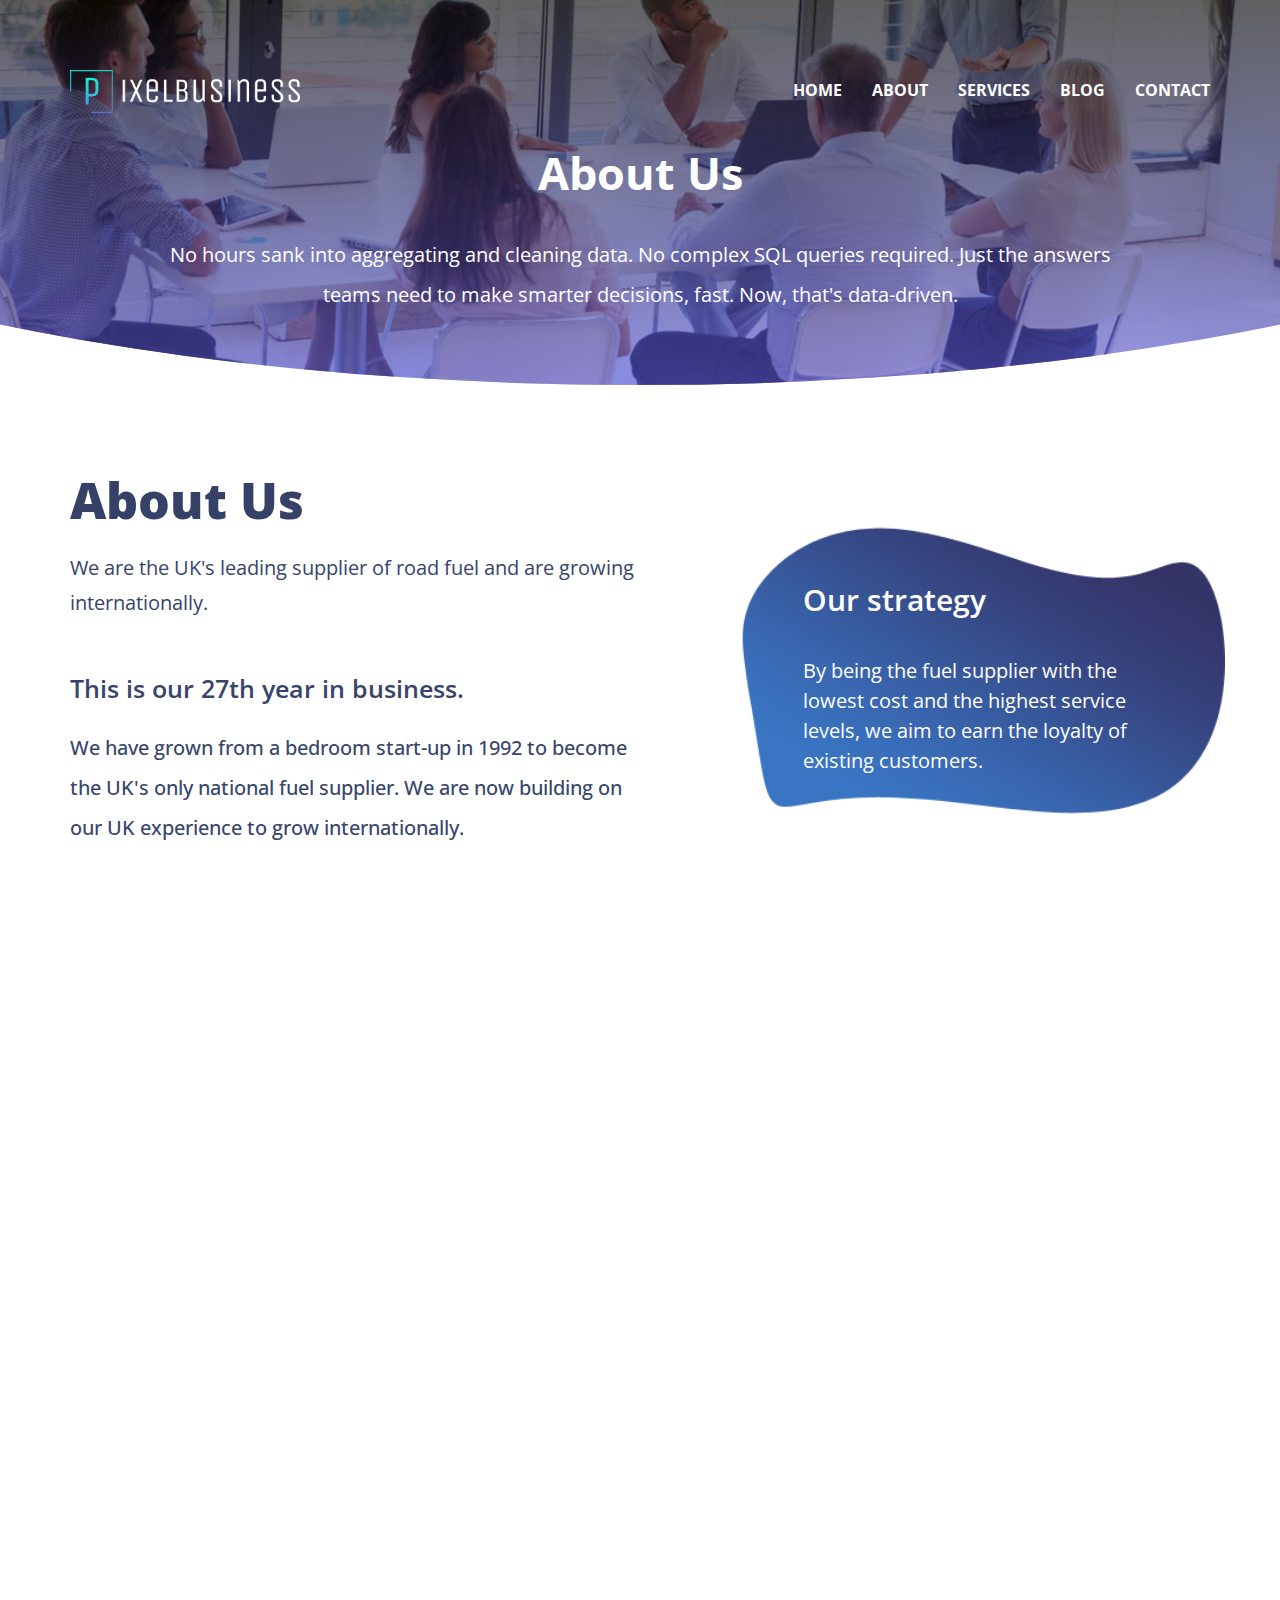
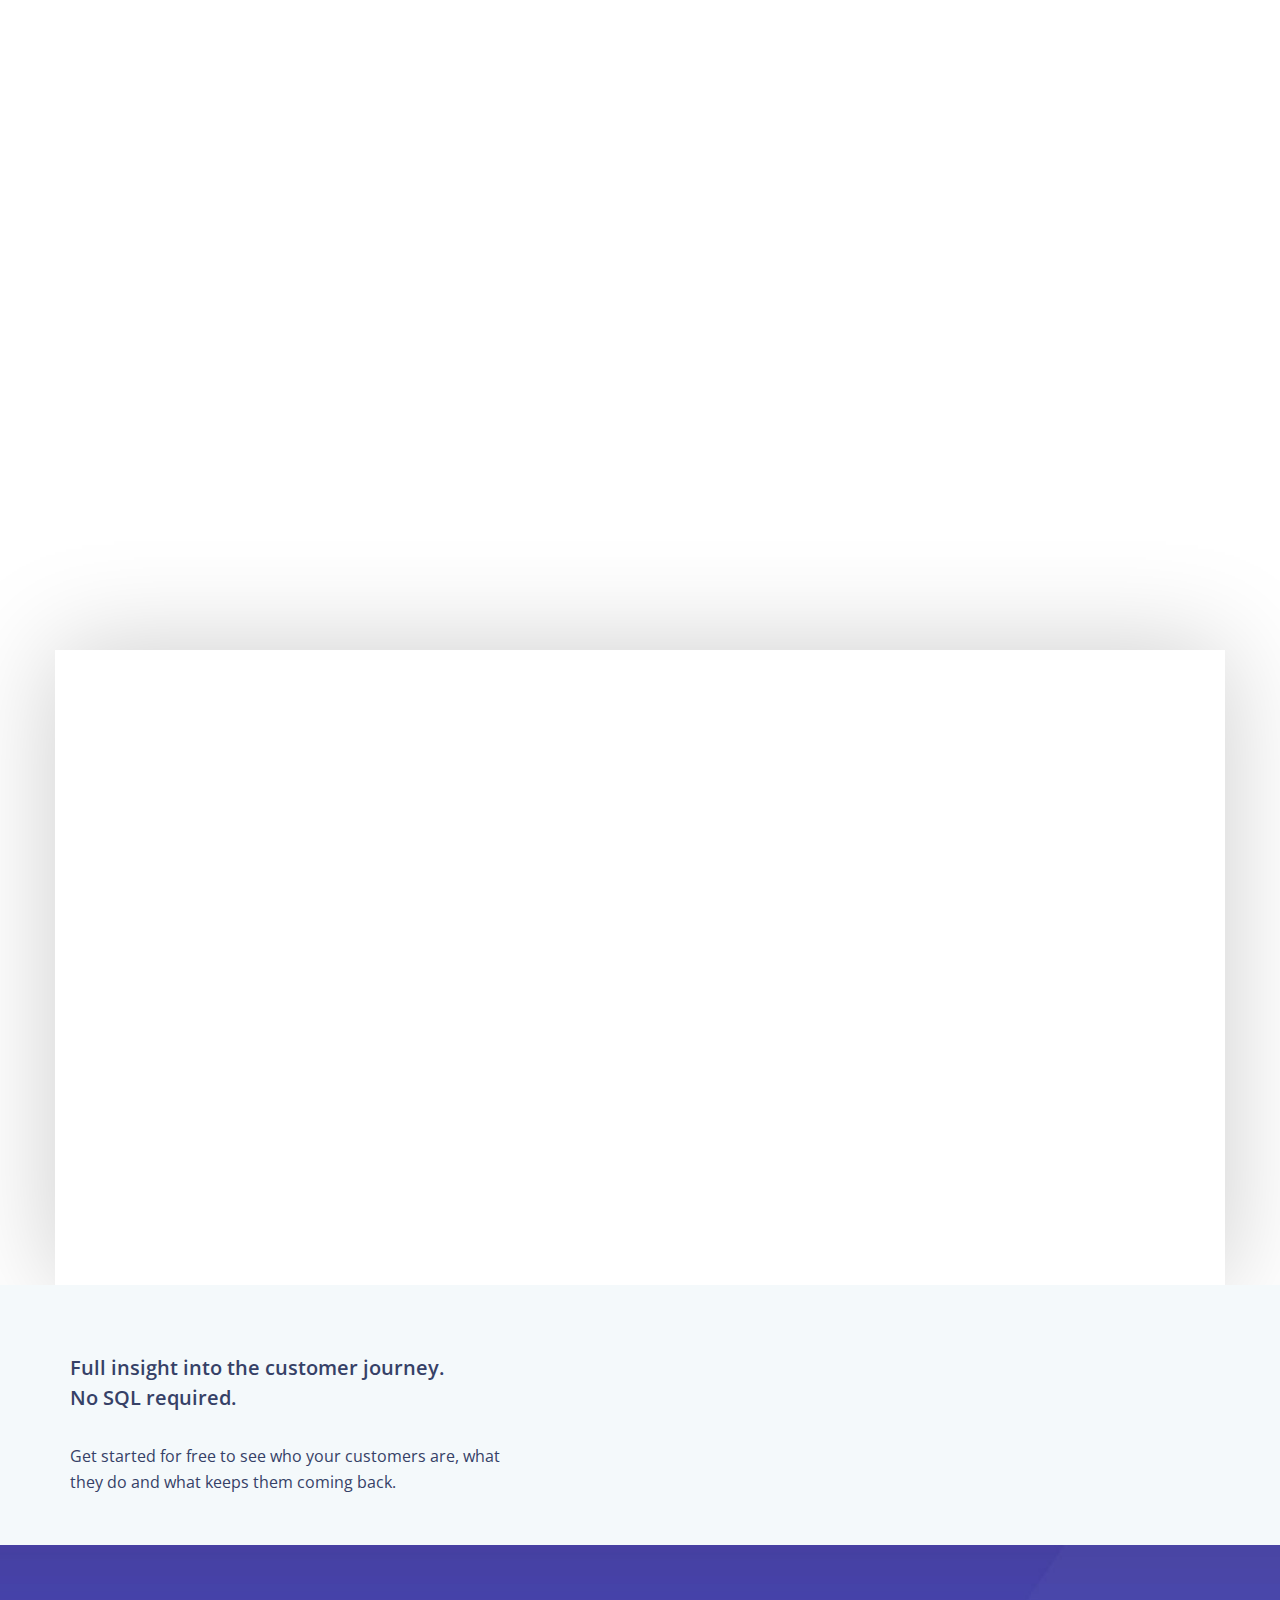
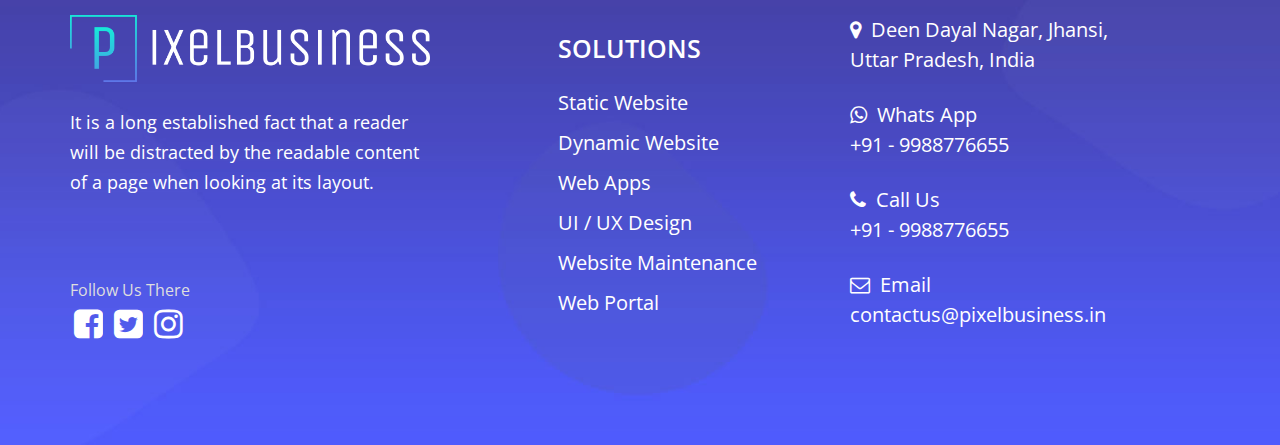
==== commit e37989a4: "services basic done icon left" ====
--- a/about.html
+++ b/about.html
@@ -4,7 +4,7 @@
       <meta charset="utf-8">
       <meta http-equiv="X-UA-Compatible" content="IE=edge">
       <meta name="viewport" content="width=device-width, initial-scale=1">
-      <title>  About page </title>
+      <title>Pixel business | About page </title>
       <!-- Favicon -->
       <link rel="icon" href="assets/images/favicon.png" type="image/x-icon" />
       <!-- Bootstrap CSS -->
@@ -39,7 +39,7 @@
                         <span class="icon-bar"></span>
                         <span class="icon-bar"></span>
                         </button>
-                        <a class="navbar-brand logo-biss" href="index.html"> <img src="assets/images/Website_Logo_Transparent.png"></a>
+                        <a class="navbar-brand logo-biss" href="index.html"> <img class="logo-size" src="assets/images/Website_Logo_Transparent.png" width="230px"></a>
                      </div>
                   </div>
                   <!-- Collect the nav links, forms, and other content for toggling -->
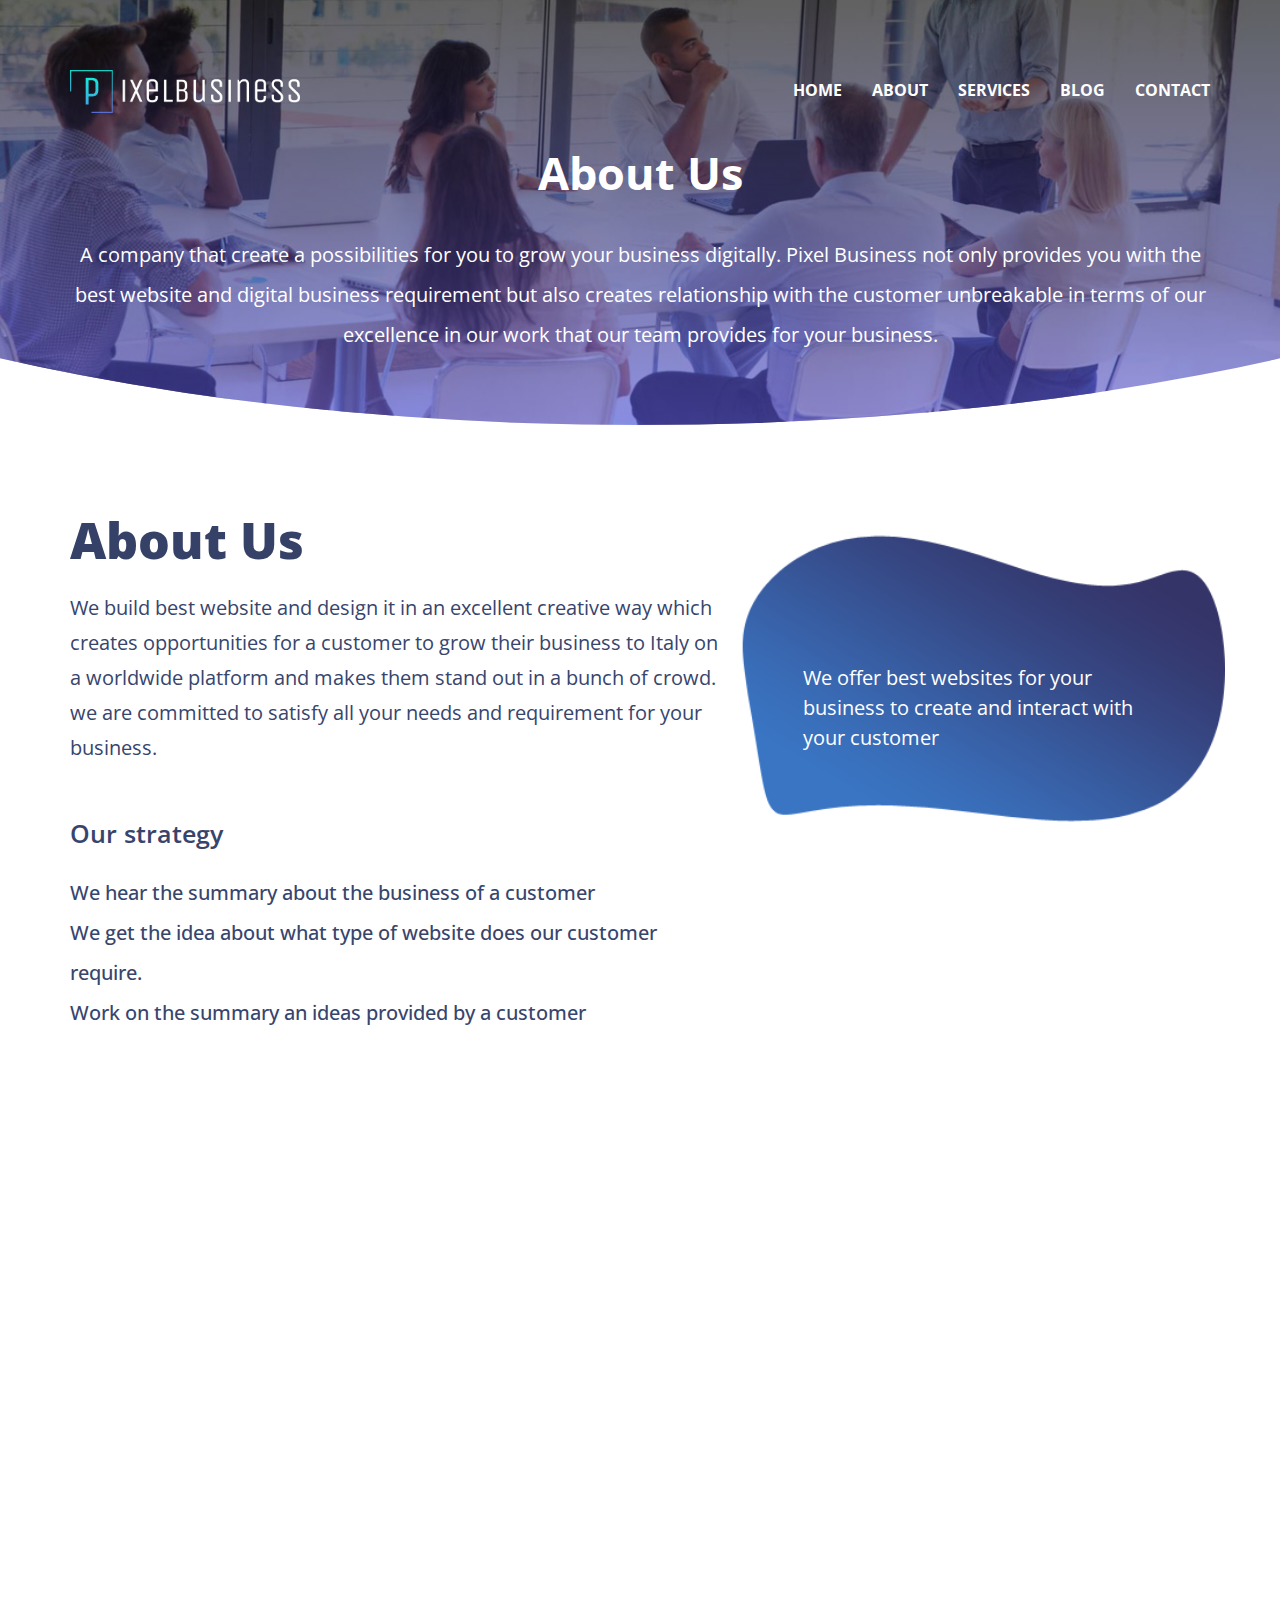
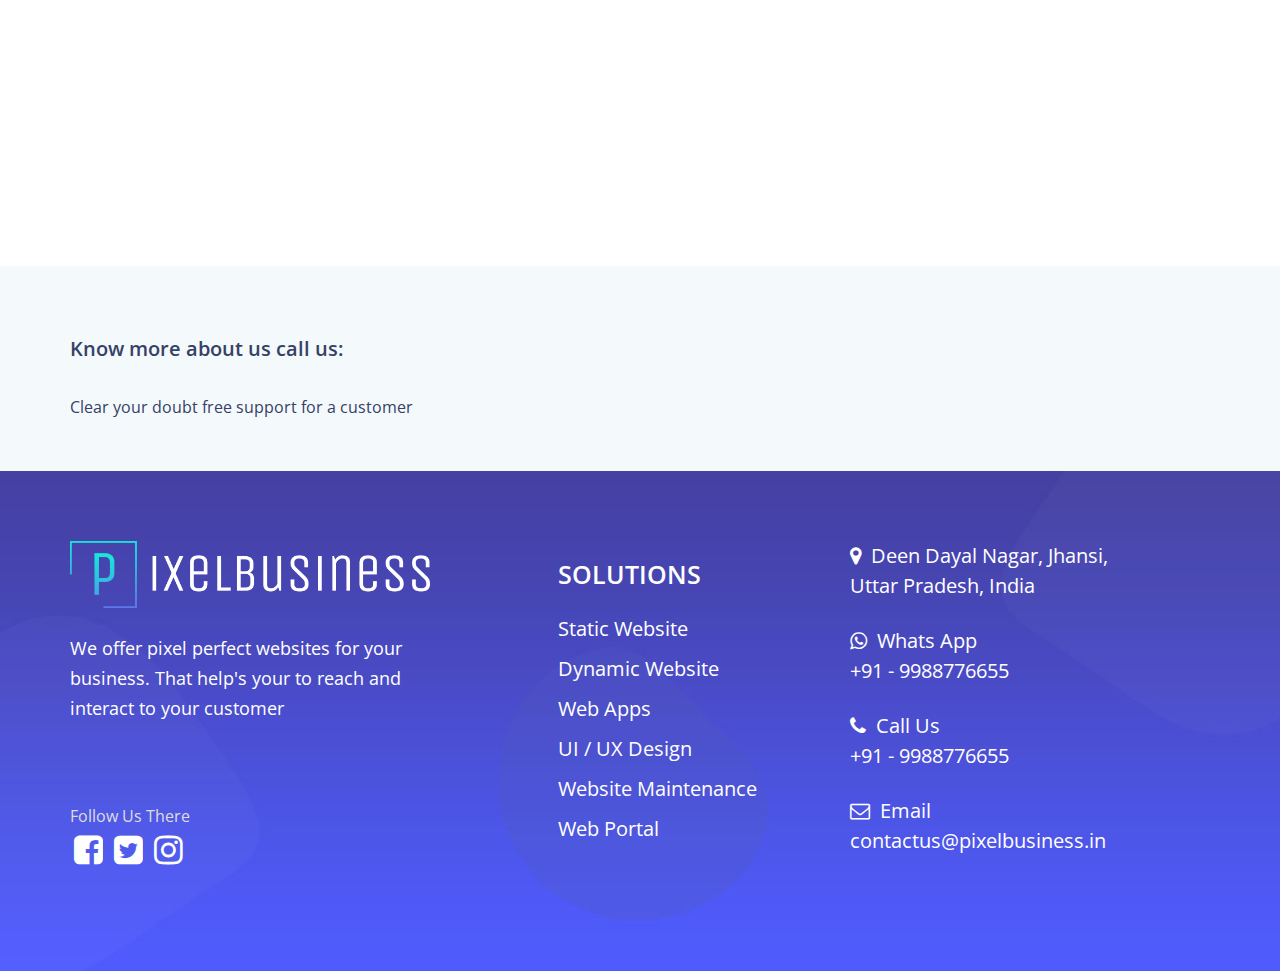
==== commit 5fd9db6d: "contact page and about pics left only" ====
--- a/about.html
+++ b/about.html
@@ -82,7 +82,7 @@
                         <h5 class="wow fadeInUp main-h" data-wow-delay="0.2s" >
                            About Us
                         </h5>
-                        <p class="banner-text wow fadeInUp main-h3" data-wow-delay="0.8s">No hours sank into aggregating and cleaning data. No complex SQL queries required. Just the answers <br> teams need to make smarter decisions, fast. Now, that's data-driven.</p>
+                        <p class="banner-text wow fadeInUp main-h3" data-wow-delay="0.8s">A company that create a possibilities for you to grow your business digitally. Pixel Business not only provides you with the best website and digital business requirement but also creates relationship with the customer unbreakable in terms of our excellence in our work that our team provides for your business.</p>
                      </div>
                      <!-- /#banner-text End -->
                   </div>
@@ -98,17 +98,20 @@
                   <div class="col-md-7 ">
                      <div class="title-lefts wow fadeInUp">
                         <h1>About us</h1>
-                        <p class="bottom_h wow fadeInUp">We are the UK's leading supplier of road fuel and are growing internationally. </p>
-                     </div>
-                     <h2 class="about-s wow fadeInUp">This is our 27th year in business. </h2>
-                     <p class="about-bottom-s wow fadeInUp">  We have grown from a bedroom start-up in 1992 to become<br> the UK's only national fuel supplier. We are now building on<br> our UK experience to grow internationally.</p>
+                        <p class="bottom_h wow fadeInUp">We build best website and design it in an excellent creative way which creates opportunities for a customer to grow their business to Italy on a worldwide platform and makes them stand out in a bunch of crowd. we are committed  to satisfy all your needs and requirement for your business. </p>
+                     </div>
+                     <h2 class="about-s wow fadeInUp">Our strategy</h2>
+                     <p class="about-bottom-s wow fadeInUp">We hear the summary about the business of a customer
+                        <br> We get the idea about what type of website does our customer require.
+                        <br> Work on the summary an ideas provided by a customer</p>
                   </div>
               
                
                   <div class="col-md-5  back-shap">
                      <div class="all-text">
-                        <h2 class="shap_top"> Our strategy </h2>
-                        <p class="shap_bottom wow fadeInUp">By being the fuel supplier with the<br> lowest cost and the highest service<br> levels, we aim to earn the loyalty of<br> existing customers. 
+                        <h2 class="shap_top"> </h2>
+                        <p class="shap_bottom wow fadeInUp">We offer best websites for your business to create and interact with your customer
+                           <!-- <br> existing customers.  -->
                         </p>
                      </div>
                   </div>
@@ -120,17 +123,17 @@
       <!-- #About Us Area start -->
       <div  id="about"  class=" back-right-text-c mt-50 wow fadeInUp ">
          <div class="container about_top-400">
-            <div class="title wow fadeInUp mb_150  " style="visibility: visible; animation-name: fadeInUp;">
+            <!-- <div class="title wow fadeInUp mb_150  " style="visibility: visible; animation-name: fadeInUp;">
                   <h1 class="text-left pt-0">Lorem Ipsum <span class="font_30"> is simply dummy text of the printing and typesetting industry. Lorem Ipsum has been</span> </h1>
                  
-               </div>
+               </div> -->
             <div class="row">
                <div class="col-md-6  ">
                </div>
                <div class="col-md-6  ">
 
                   <div class="about-right wow fadeInUp">
-                     <h1 class="text-left">Lorem Ipsum is simply dummy text printing    industry.</h1  >
+                     <h1 class="text-left">Our team </h1  >
                   </div>
                </div>
             </div>
@@ -145,27 +148,29 @@
                </div>
                <div class="col-md-6 wow fadeInUp">
                   <div class="services-right">
-                     <p class="about_bottom_r">Lorem Ipsum is simply </p>
-                     <p class="services-right-text">Lorem Ipsum is simply dummy text of the printing and typesetting industry. Lorem Ipsum has been the industry's standard dummy text ever since the 1500s, when an unknown printer took a galley of type and scrambled it to make a type specimen book. It has survived not only five centuries,</p>
-                  </div>
-               </div>
-            </div>
-         </div>
-      </div>
-      <div  id="about"  class=" back-right-text-c mt-50 ">
+                     <p class="about_bottom_r"> </p>
+                     <p class="services-right-text">The key to our company pixel business is that we have best team of developers, designers and content creators for your Business website.
+                        Our team majorly focuses on completing the task before deadlines using best tools for your product and handover perfection to our customer website.
+                        </p>
+                  </div>
+               </div>
+            </div>
+         </div>
+      </div>
+      <!-- <div  id="about"  class=" back-right-text-c mt-50 ">
          <div class="container about_top-100">
            <div class="row">
                <div class="col-md-12  wow fadeInUp ">
                  <div class="about-right wow fadeInUp">
-                     <h1 class="text-left">Lorem Ipsum is simply dummy text printing <br> industry.</h1  >
+                     <h1 class="text-left">Satisfaction of our customers </h1  >
                   </div>
                </div>
             </div>
             <div class="row text-left box-s">
                <div class="col-md-6 wow fadeInUp">
                   <div class="services-right">
-                     <p class="about_bottom_r">Lorem Ipsum is simply </p>
-                     <p class="services-right-text">Lorem Ipsum is simply dummy text of the printing and typesetting industry. Lorem Ipsum has been the industry's standard dummy text ever since the 1500s, when an unknown printer took a galley of type and scrambled it to make a type specimen book. It has survived not only five centuries,</p>
+                     <p class="about_bottom_r">Satisfaction of our customers</p>
+                     <p class="services-right-text">Above all the things we mainly keep in mind that a product its design creativity and usability are able to satisfy a customer requirements and its need.</p>
                   </div>
                </div>
                <div class="col-md-6">
@@ -175,7 +180,7 @@
                </div>
             </div>
          </div>
-      </div>
+      </div> -->
       <!-- End About Us Area -->
       <!-- #Our Team  Area start -->
       <!-- <section id="team" class="our_team_area">
@@ -242,10 +247,9 @@
             <div class="container">
                <div class="row book_now">
                   <div class="col-md-5 booking_text">
-                     <h4>Full insight into the customer journey.<br>
-                        No SQL required.
+                     <h4>Know more about us call us:
                      </h4>
-                     <p>Get started for free to see who your customers are, what they do and what keeps them coming back.</p>
+                     <p>Clear your doubt free support for a customer</p>
                   </div>
                   <div class="col-md-7 p0 book_bottun">
                      <div class="col-md-7">
@@ -253,7 +257,7 @@
                      </div>
                      <div class="col-md-5">
                         <div class="top-banner wow fadeInRight text-left" style="visibility: visible; animation-name: fadeInRight;">
-                           <a id="#services" href="contact.html" class="btn btn-default  wow fadeInUp  js-scroll-trigger" data-wow-delay="0.5s" style="visibility: visible; animation-delay: 1s; animation-name: fadeInUp;">CONTACT SALES</a>
+                           <a id="#services" href="contact.html" class="btn btn-default  wow fadeInUp  js-scroll-trigger" data-wow-delay="0.5s" style="visibility: visible; animation-delay: 1s; animation-name: fadeInUp;">CONTACT US</a>
                         </div>
                      </div>
                   </div>
@@ -271,7 +275,7 @@
                      <div class="">
                         <a class=" logo-biss" href="index.html"> <img src="assets/images/Website_Logo_Transparent.png"></a>
                      </div>
-                     <p class="footer-h">It is a long established fact that a reader will be distracted by the readable content of a page when looking at its layout.</p>
+                     <p class="footer-h">We offer pixel perfect websites for your business. That help's your to reach and interact to your customer</p>
                      <div class="bigpixi-footer-social">
                         <div class="">
                            <p class="color-gray">  
--- a/assets/css/style.css
+++ b/assets/css/style.css
@@ -1498,8 +1498,8 @@
 }
 .clip-right {
   background-color: #fff !important;
-  background: url(../images/s-left.png) right top no-repeat;
-  clip-path: polygon(
+  /* background: url(../images/s-left.png) right top no-repeat; */
+  /* clip-path: polygon(
     14% 9%,
     106% 34%,
     100% 100%,
@@ -1516,7 +1516,7 @@
     0% 82%,
     2% 72%,
     -1% 88%
-  ) !important;
+  ) !important; */
 }
 .py-200 {
   padding: 201px 0px !important;
--- a/assets/css/my-style.css
+++ b/assets/css/my-style.css
@@ -17,3 +17,40 @@
   right: 0;
   background-image: linear-gradient(0deg, #5955d69c, #0000009c) !important;
 }
+.clip-polygon {
+  background-color: #fff !important;
+  background: url(../images/Illustration_ui_ux_665x450_left_light_blue.jpg) left
+    top no-repeat;
+}
+
+.clip-right {
+  clip-path: none !important;
+  -webkit-clip-path: none !important;
+  background: url(../images/Illustration_responsiv_665x520.jpg) center top
+    no-repeat;
+  margin-top: 15px;
+}
+.clip-polygon-my-1 {
+  clip-path: none !important;
+  -webkit-clip-path: none !important;
+  background: url(../images/Illustration_Rocket_665x665.jpg) center top
+    no-repeat !important ;
+  margin-top: 15px;
+}
+.my-p-0 {
+  padding: 0px !important;
+}
+.my-pr-0 {
+  padding-right: 0px !important;
+}
+.my-pl-0 {
+  padding-left: 0px !important;
+}
+.max-width-1800 {
+  max-width: 1800px;
+}
+/* @media (min-width: @screen-lg-min) {
+  .pull-right-lg {
+    float: right;
+  }
+} */
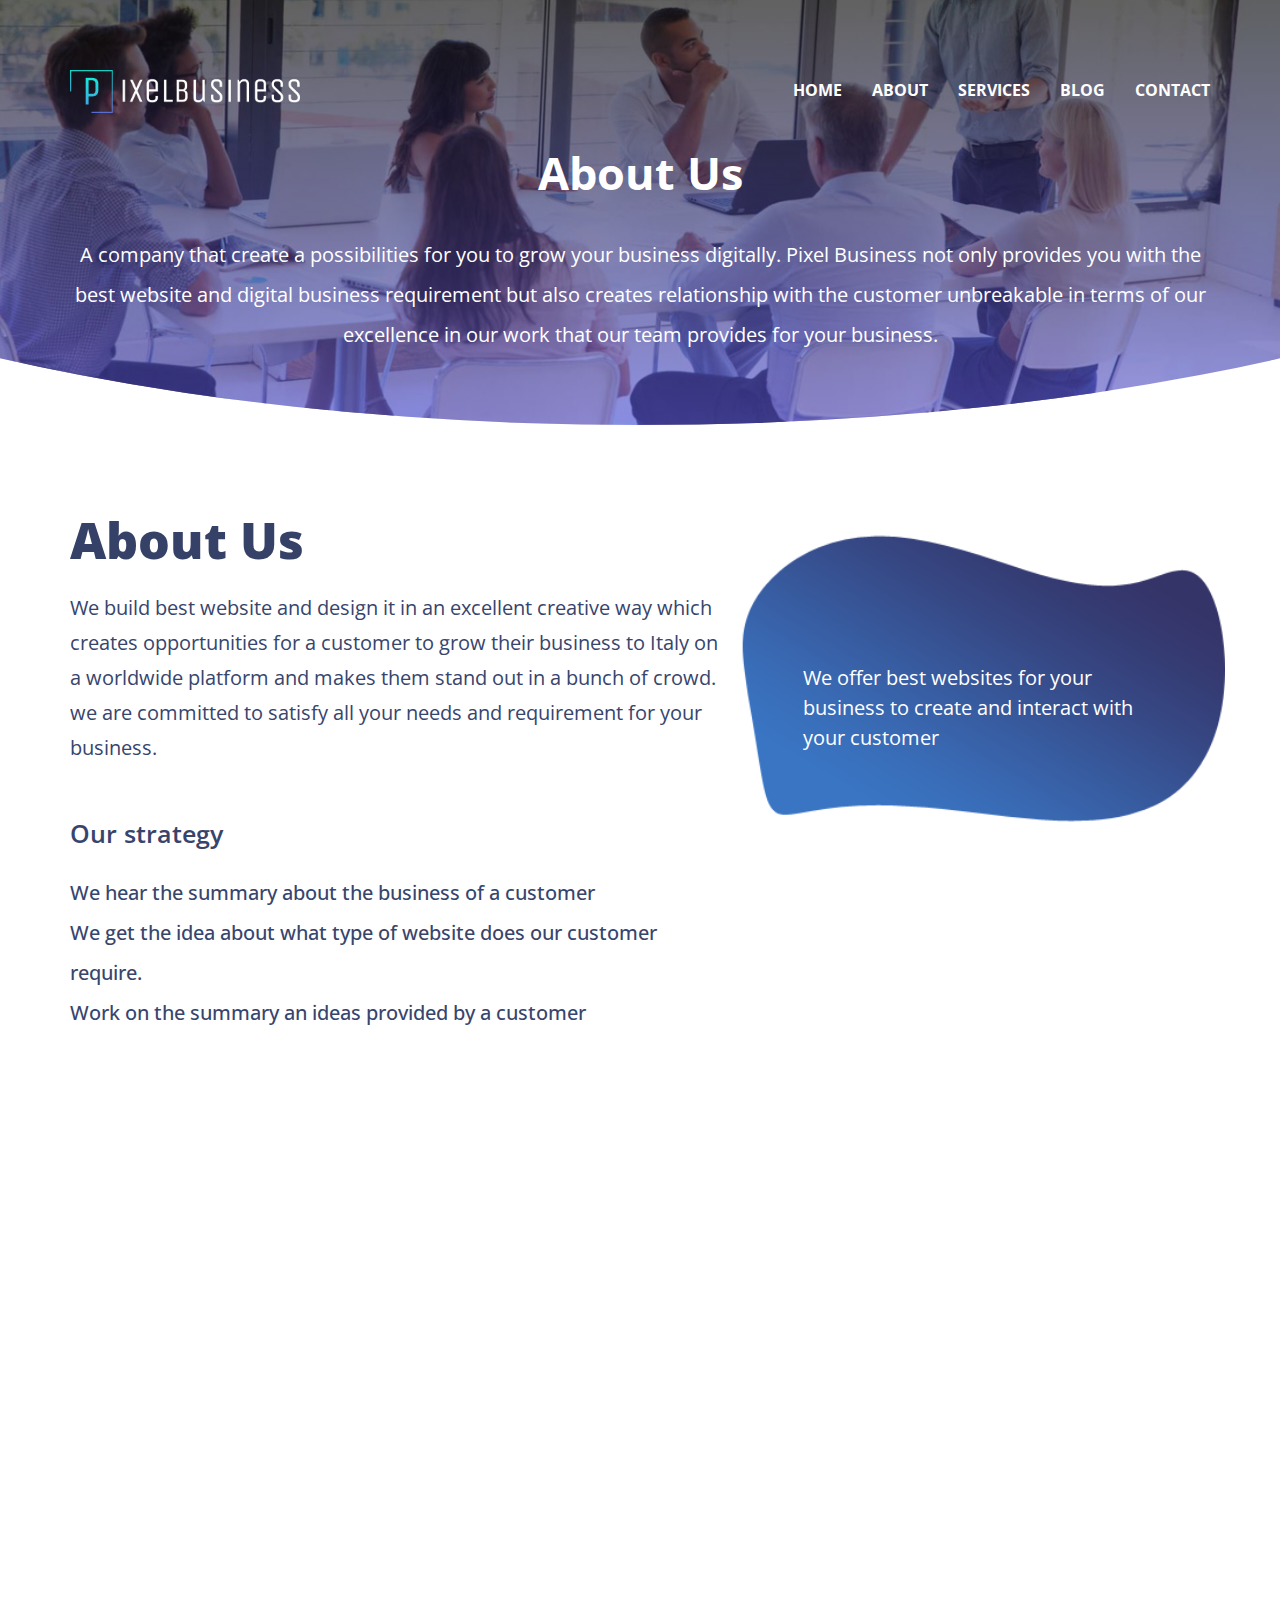
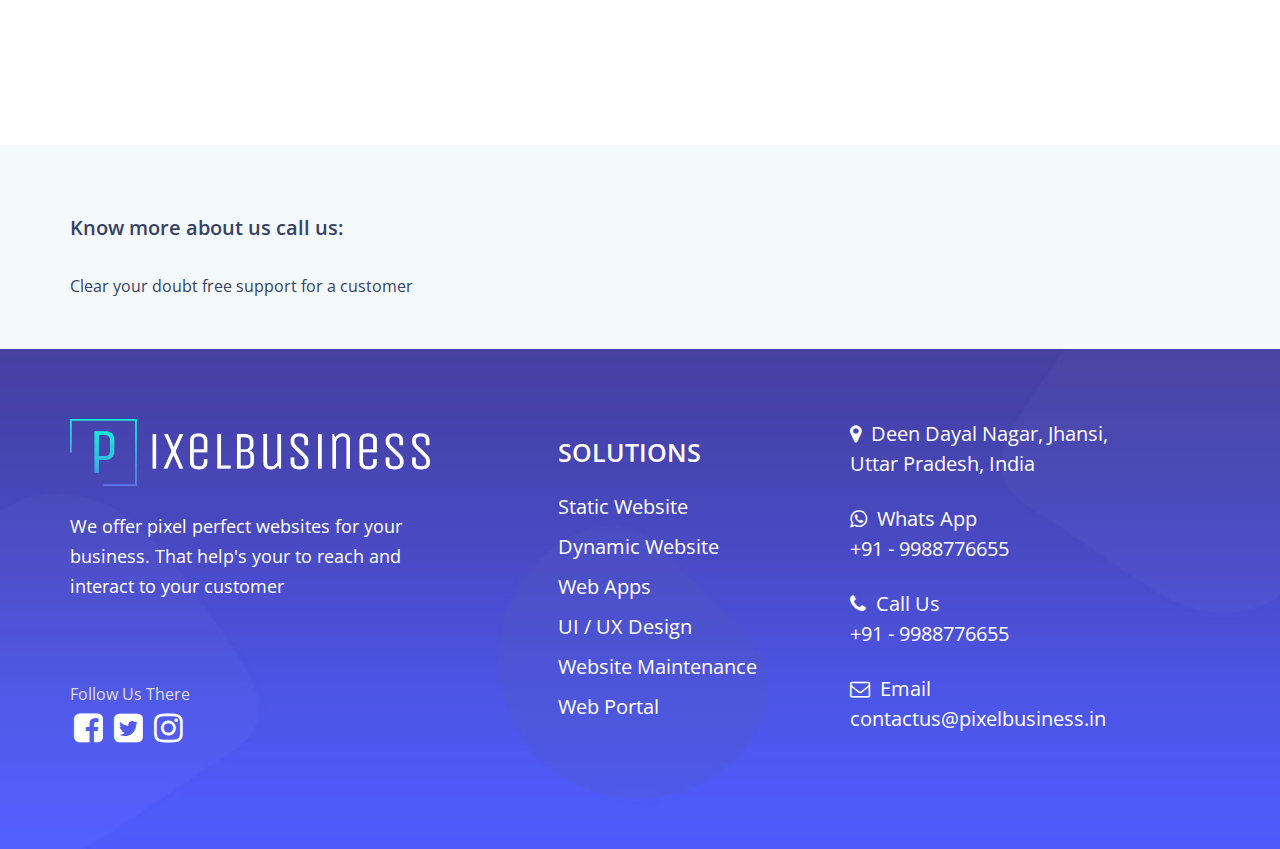
==== commit f36422ac: "contact us text left all done" ====
--- a/about.html
+++ b/about.html
@@ -123,24 +123,24 @@
       <!-- #About Us Area start -->
       <div  id="about"  class=" back-right-text-c mt-50 wow fadeInUp ">
          <div class="container about_top-400">
-            <!-- <div class="title wow fadeInUp mb_150  " style="visibility: visible; animation-name: fadeInUp;">
-                  <h1 class="text-left pt-0">Lorem Ipsum <span class="font_30"> is simply dummy text of the printing and typesetting industry. Lorem Ipsum has been</span> </h1>
+            <div class="title wow fadeInUp mb_150  " style="visibility: visible; animation-name: fadeInUp;">
+                  <!-- <h1 class="text-left pt-0">Our Te <span class="font_30"> is simply dummy text of the printing and typesetting industry. Lorem Ipsum has been</span> </h1> -->
                  
-               </div> -->
+               </div>
             <div class="row">
                <div class="col-md-6  ">
                </div>
                <div class="col-md-6  ">
 
-                  <div class="about-right wow fadeInUp">
+                  <!-- <div class="about-right wow fadeInUp">
                      <h1 class="text-left">Our team </h1  >
-                  </div>
+                  </div> -->
                </div>
             </div>
             <div class="row text-left box-s">
                <div class="col-md-6">
                   <div class="title wow fadeInUp">
-                     <img src="assets/images/image_about_left.jpg " class="posi-r-img">
+                     <img src="assets/images/Our_team.png " class="">
                   </div>
                   <!-- <div class="">
                      <a href="#nogo" class="hero__play"> <img src="assets/images/img-2.png" class="video-a"></a>
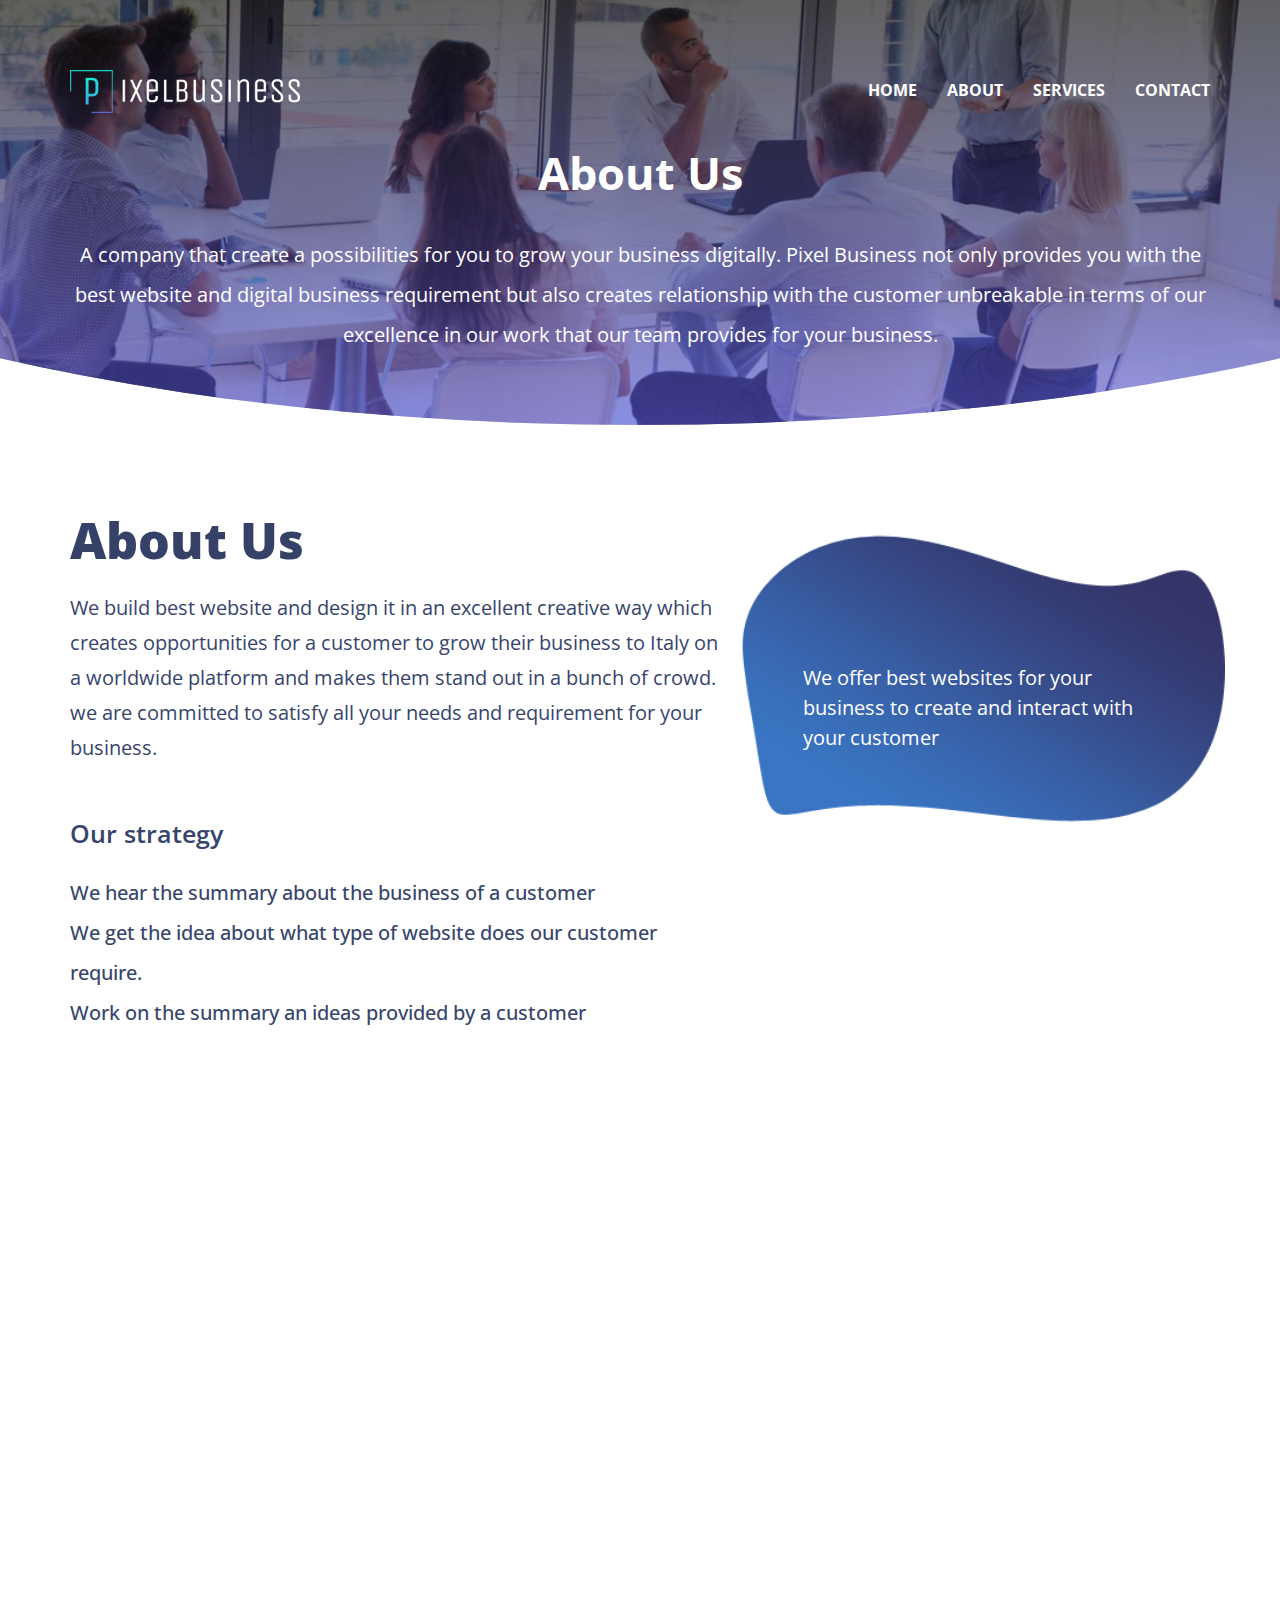
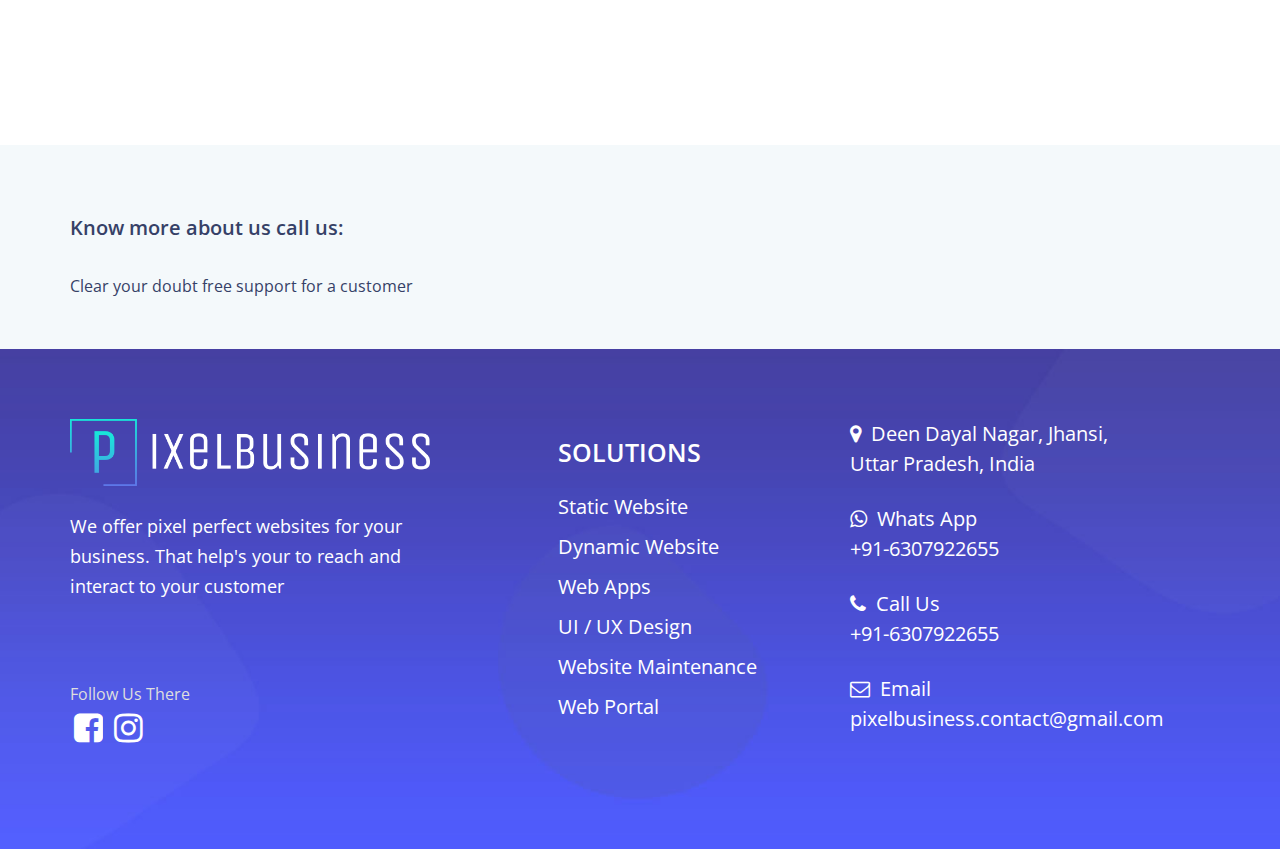
==== commit 08e4e0e7: "icon done" ====
--- a/about.html
+++ b/about.html
@@ -6,7 +6,10 @@
       <meta name="viewport" content="width=device-width, initial-scale=1">
       <title>Pixel business | About page </title>
       <!-- Favicon -->
-      <link rel="icon" href="assets/images/favicon.png" type="image/x-icon" />
+      <link rel="apple-touch-icon" sizes="180x180" href="apple-touch-icon.png">
+      <link rel="icon" type="image/png" sizes="32x32" href="favicon-32x32.png">
+      <link rel="icon" type="image/png" sizes="16x16" href="favicon-16x16.png">
+      <link rel="manifest" href="site.webmanifest">
       <!-- Bootstrap CSS -->
       <link href="assets/css/bootstrap.min.css" rel="stylesheet">
       <!-- Animate CSS -->
@@ -55,9 +58,9 @@
                         <li class="dropdown submenu">
                            <a href="services.html" class=""> Services</a>
                         </li>
-                        <li class="dropdown submenu">
+                        <!-- <li class="dropdown submenu">
                            <a href="blog.html" class="">Blog</a>
-                        </li>
+                        </li> -->
                         <!-- <li class="dropdown submenu">
                            <a href="elements.html" class="">Elements</a>
                         </li> -->
@@ -283,7 +286,7 @@
                            </p>
                         </div>
                         <a href="" target="_blank"><i id="social-fb" class="fa fa-facebook-square fa-3x social"></i></a>
-                        <a href="" target="_blank"><i id="social-tw" class="fa fa-twitter-square fa-3x social"></i></a>
+                        <!-- <a href="" target="_blank"><i id="social-tw" class="fa fa-twitter-square fa-3x social"></i></a> -->
                         <a href="" target="_blank"><i id="social-em" class="fa fa-instagram fa-3x social"></i></a>
                      </div>
                   </div>
@@ -292,37 +295,33 @@
                   <div class="col-md-3">
                      <h2 class="footer-top">SOLUTIONS </h2>
                      <ul class="footer-menu">
-                        <li><a href=""> Static Website    </a></li>
-                        <li><a href=""> Dynamic Website  </a> </li>
-                        <li><a href=""> Web Apps    </a> </li>
-                        <li><a href="">UI / UX Design </a> </li>
-                        <li><a href="">Website Maintenance </a> </li>
-                        <li><a href="">Web Portal  </a></li>
+                        <li> Static Website    </li>
+                        <li> Dynamic Website</li>
+                        <li>Web Apps    </li>
+                        <li>UI / UX Design </li>
+                        <li>Website Maintenance </li>
+                        <li>Web Portal  </li>
                      </ul>
                   </div>
                   <div class="col-md-4">
                      <ul class="location">
                         <li class="footer-left-h"><i class="fa fa-map-marker"></i>Deen Dayal Nagar, Jhansi, <br>Uttar Pradesh, India</li>
                         <li class="footer-left-h"><i class="fa fa-whatsapp"></i>Whats App<br>
-                           <a href="wa"> +91 - 9988776655 </a></br>
+                           <a href="wa"> +91-6307922655 </a></br>
                            <!-- <a href=""> enquiry@demo.com </a> -->
                         </li>
                         <li class="footer-left-h"><i class="fa fa-phone"></i>Call Us <br>
-                           <a href="tel:+919988776655">+91 - 9988776655</a>
+                           <a href="tel:+91-6307922655">+91-6307922655</a>
                            <!-- <br>+91 - -->
                         </li>
                         <li class="footer-left-h"><i class="fa fa-envelope-o"></i>Email<br>
-                           <a href="mailto:contactus@pixelbusiness.in"> contactus@pixelbusiness.in </a></br>
+                           <a href="mailto:pixelbusiness.contact@gmail.com"> pixelbusiness.contact@gmail.com </a></br>
                            <!-- <a href=""> enquiry@demo.com </a> -->
                         </li>
-                        <!-- <p class="color-gray">  
-                           <a href="https://themewagon.com/theme_tag/free/">Free HTML5 Templates</a> distributed by <a href="https://themewagon.com/">ThemeWagon</a> 
-                        </p> -->
+                        
                      </ul>
                   </div>
-                  <!-- <div class="col-md-12">
-                    <p class="color-gray">  <a href="https://www.navthemes.com/free-html-templates/">Free HTML Template</a> by <a href="https://www.navthemes.com">NavThemes </a> </p>
-                  </div> -->
+                  
                </div>
             </div>
          </div>
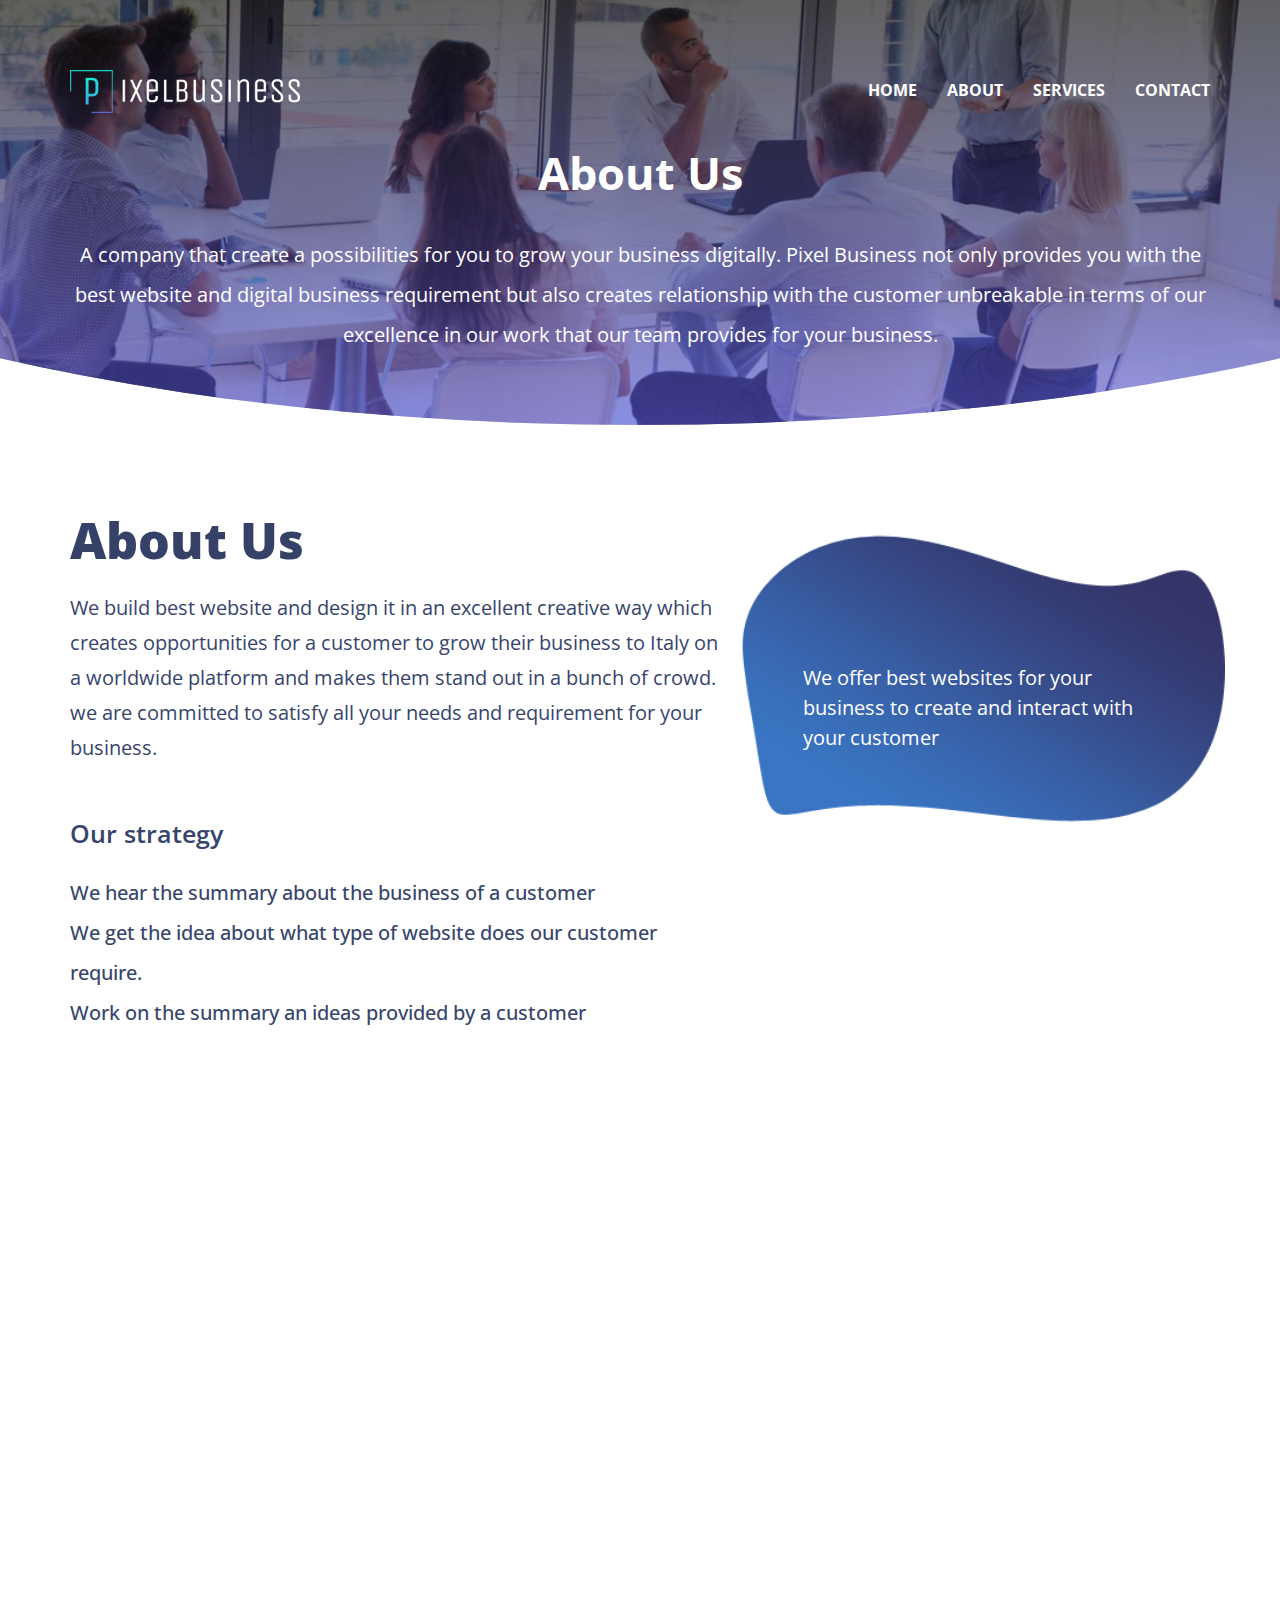
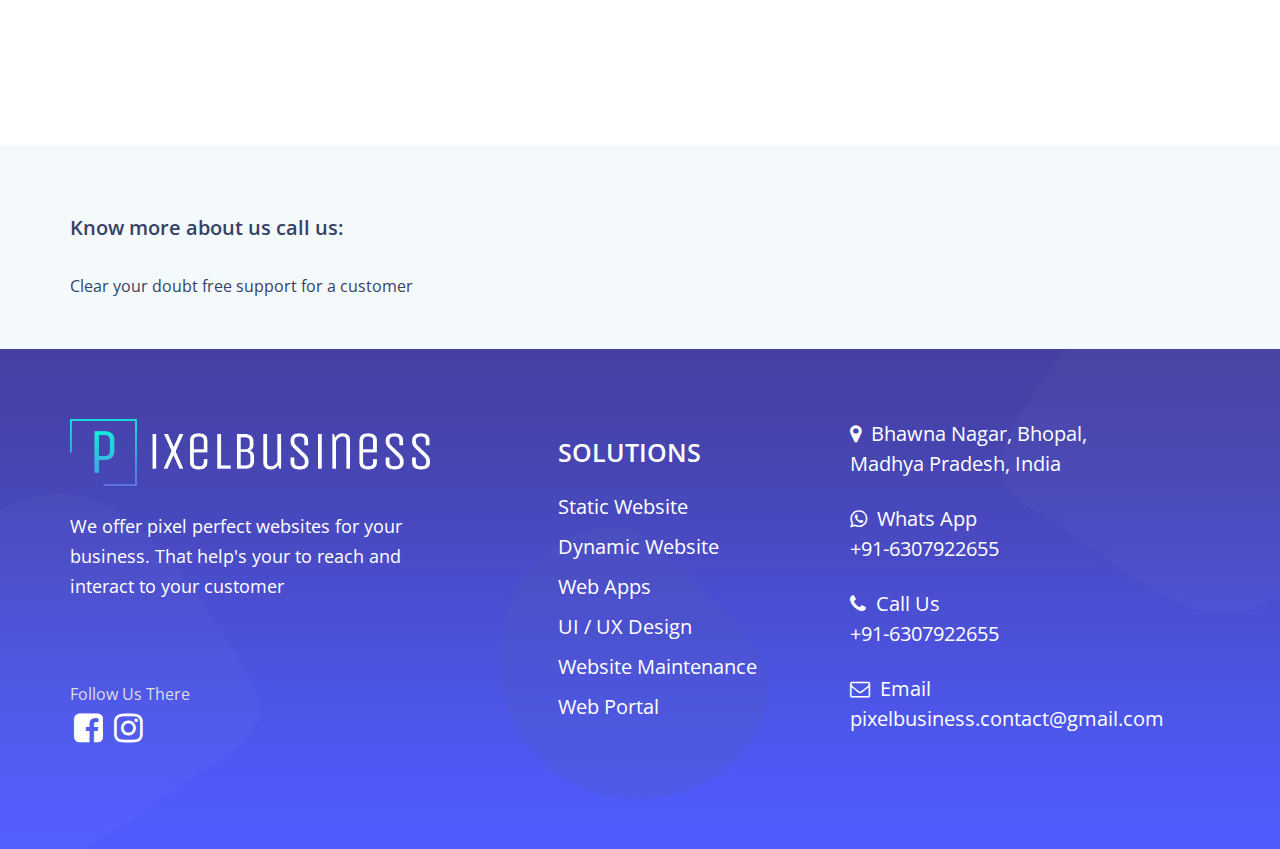
==== commit 0f652cca: "change address to bhopal" ====
--- a/about.html
+++ b/about.html
@@ -305,9 +305,9 @@
                   </div>
                   <div class="col-md-4">
                      <ul class="location">
-                        <li class="footer-left-h"><i class="fa fa-map-marker"></i>Deen Dayal Nagar, Jhansi, <br>Uttar Pradesh, India</li>
+                        <li class="footer-left-h"><i class="fa fa-map-marker"></i>Bhawna Nagar, Bhopal, <br>Madhya Pradesh, India</li>
                         <li class="footer-left-h"><i class="fa fa-whatsapp"></i>Whats App<br>
-                           <a href="wa"> +91-6307922655 </a></br>
+                           <a href="https://wa.me/916307922655?text=I'm%20interested%20in%20"> +91-6307922655 </a></br>
                            <!-- <a href=""> enquiry@demo.com </a> -->
                         </li>
                         <li class="footer-left-h"><i class="fa fa-phone"></i>Call Us <br>
